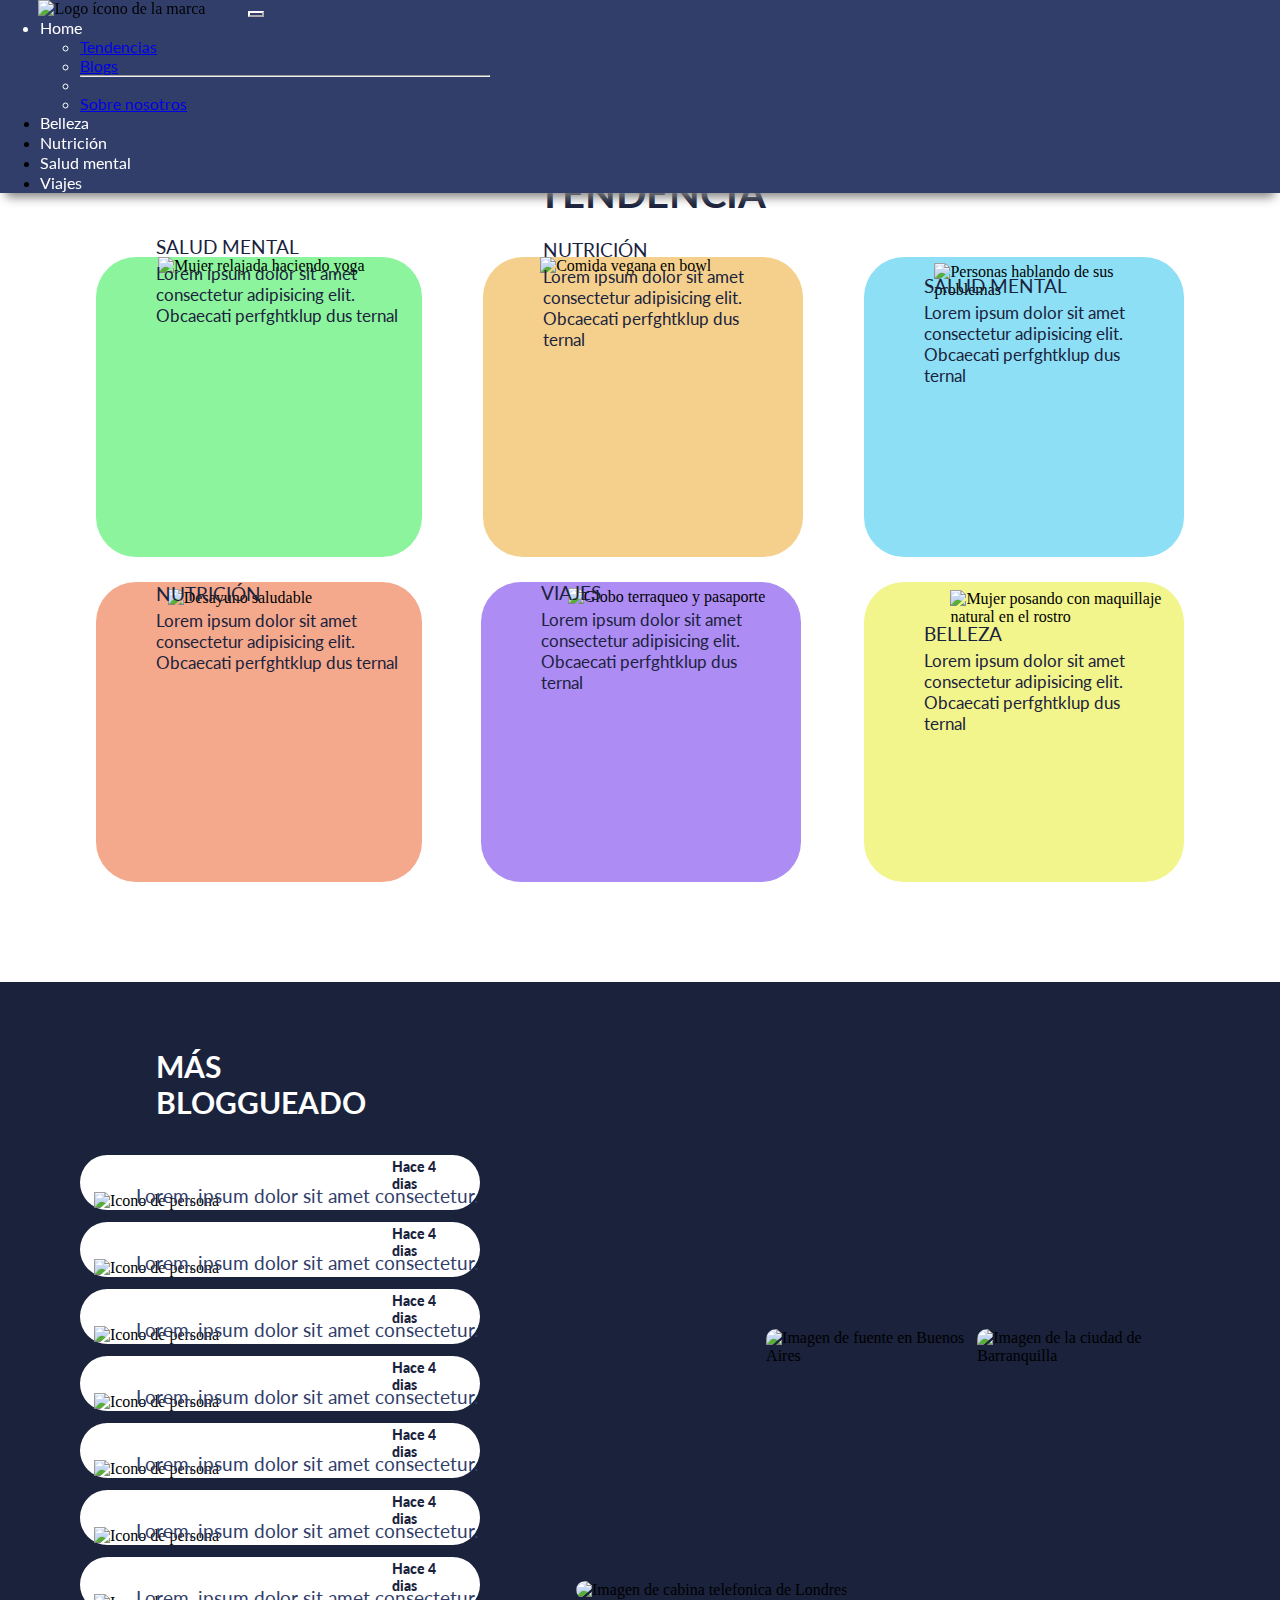
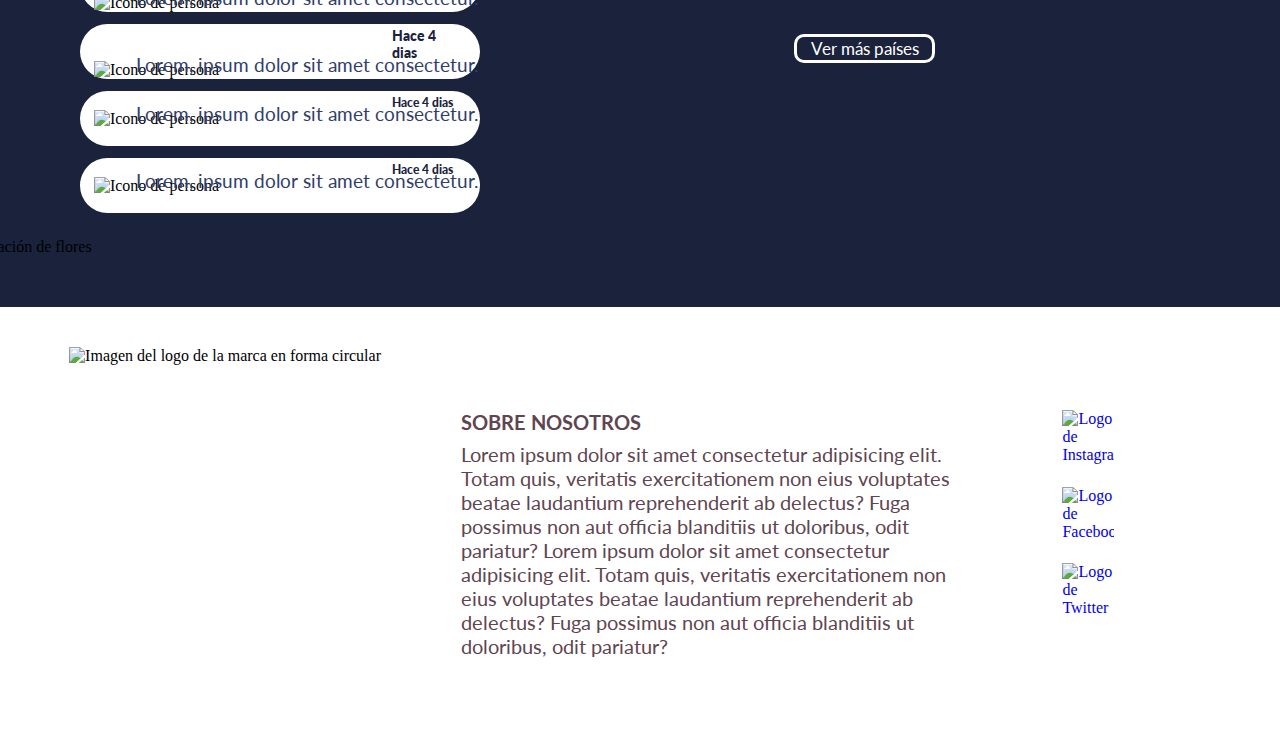
==== index.html @ a05a4ec0 "fondo_index" ====
<!DOCTYPE html>
<html lang="es">
<head>
    <meta charset="UTF-8">
    <meta http-equiv="X-UA-Compatible" content="IE=edge">
    <meta name="viewport" content="width=device-width, initial-scale=1.0">
    <link rel="stylesheet" href="css/style.css">
    <title>Wabi | Home</title>
    <link rel="shortcut icon" href="images/icon_logo.png">
    <link rel="preconnect" href="https://fonts.googleapis.com">
    <link rel="preconnect" href="https://fonts.gstatic.com" crossorigin>
    <link href="https://fonts.googleapis.com/css2?family=Lato&display=swap" rel="stylesheet">
    <link rel="stylesheet" href="https://fonts.googleapis.com/css2?family=Material+Symbols+Outlined:opsz,wght,FILL,GRAD@20..48,100..700,0..1,-50..200" />
    <link rel="stylesheet" href="https://fonts.googleapis.com/css2?family=Material+Symbols+Outlined:opsz,wght,FILL,GRAD@20..48,100..700,0..1,-50..200" />
    <link href="https://cdn.jsdelivr.net/npm/bootstrap@5.3.0-alpha3/dist/css/bootstrap.min.css" rel="stylesheet" integrity="sha384-KK94CHFLLe+nY2dmCWGMq91rCGa5gtU4mk92HdvYe+M/SXH301p5ILy+dN9+nJOZ" crossorigin="anonymous">
</head>
<body>
    <!--Navegador-->
    <header>
        <nav class="navbar navbar-expand-xl navbar-dark color-bg">
            <div class="container-fluid">
                <a class="navbar-logo">
                    <img src="images/logo_icon_fondo_morado.png" alt="Logo ícono de la marca" width="54px" height="50px">
                </a>
                <button class="navbar-toggler" type="button" data-bs-toggle="collapse" data-bs-target="#navbarDark" aria-controls="navbarDark" aria-expanded="false" aria-label="Toggle navigation">
                    <span class="navbar-toggler-icon"></span>
                </button>
                <div class="collapse navbar-collapse show" id="navbarDark">
                    <ul class="navbar-nav">
                        <li class="nav-texto dropdown">
                            <a class="nav-texto dropdown-toggle" href="index.html" id="navbarDropdownMenuLink" role="button" data-bs-toggle="dropdown" aria-expanded="false">Home</a>
                            <ul class="dropdown-menu" aria-labelledby="navbarDropdownMenuLink">
                                <li><a class="dropdown-item" href="#tendencias">Tendencias</a></li>
                                <li><a class="dropdown-item" href="#blogs">Blogs</a></li>
                                <li><hr class="dropdown-divider"></li>
                                <li><a class="dropdown-item" href="#pie_de_pagina_index">Sobre nosotros</a></li>
                            </ul>
                        </li>
                        <li class="nav-item">
                            <a class="nav-texto" href="/pages/belleza.html">Belleza</a>
                        </li>
                        <li class="nav-item">
                            <a class="nav-texto" href="/pages/nutricion.html">Nutrición</a>
                        </li>
                        <li class="nav-item">
                            <a class="nav-texto" href="/pages/salud_mental.html">Salud mental</a>
                        </li>
                        <li class="nav-item">
                            <a class="nav-texto" href="/pages/viajes.html">Viajes</a>
                        </li>
                    </ul>
                </div>
            </div>
        </nav>
    </header>
    <!--Fin navegador-->

    <!--Buscador-->
    <section id="buscador">
        <img src="images/img_index/background_1.png" alt="Fondo de pantalla de mujer haciendo yoga">
        <div class="input-group">
            <input type="text" class="form-control" placeholder="Username" aria-label="Username" aria-describedby="input-group-right">
            <span class="input-group-text" id="input-group-right-example">@</span>
          </div>
    </section>
    <!--Fin buscador-->

    <!--Tendencias-->
    <section id="tendencias">
        <div class="contenedor_1">
            <div class="titulo_1">
                <h2>TENDENCIA</h2>
            </div>
        </div>
        <div class="contenedor_2">
            <div class="contenedor_3">
                <div class="contenedor_3_1">
                    <div class="imagen_3_1"><img src="images/img_index/tendencia1-PhotoRoom.png-PhotoRoom.png" alt="Mujer relajada haciendo yoga"></div>
                    <div class="categoria"><p>SALUD MENTAL</p></div>
                    <div class="descripcion_tendencia"><p>Lorem ipsum dolor sit amet consectetur adipisicing elit. Obcaecati perfghtklup dus ternal</p></div>
                </div> 
                <div class="contenedor_3_2">
                    <div class="imagen_3_2"><img src="images/img_index/tendencia2-PhotoRoom.png-PhotoRoom.png" alt="Comida vegana en bowl"></div>
                    <div class="categoria"><p>NUTRICIÓN</p></div>
                    <div class="descripcion_tendencia"><p>Lorem ipsum dolor sit amet consectetur adipisicing elit. Obcaecati perfghtklup dus ternal</p></div>
                </div>
                <div class="contenedor_3_3">
                    <div class="imagen_3_3"><img src="images/img_index/tendencia3-PhotoRoom.png-PhotoRoom.png" alt="Personas hablando de sus problemas"></div>
                    <div class="categoria"><p>SALUD MENTAL</p></div>
                    <div class="descripcion_tendencia"><p>Lorem ipsum dolor sit amet consectetur adipisicing elit. Obcaecati perfghtklup dus ternal</p></div>
                </div>
            </div>     
            <div class="contenedor_4">
                <div class="contenedor_4_1">
                    <div class="imagen_4_1"><img src="images/img_index/tendencia4-PhotoRoom.png-PhotoRoom.png" alt="Desayuno saludable"></div>
                    <div class="categoria"><p >NUTRICIÓN</p></div>
                    <div class="descripcion_tendencia"><p>Lorem ipsum dolor sit amet consectetur adipisicing elit. Obcaecati perfghtklup dus ternal</p></div>
                </div>
                <div class="contenedor_4_2">
                    <div class="imagen_4_2"><img src="images/img_index/tendencia5-PhotoRoom.png-PhotoRoom.png" alt="Globo terraqueo y pasaporte"></div>
                    <div class="categoria"><p>VIAJES</p></div>
                    <div class="descripcion_tendencia"><p >Lorem ipsum dolor sit amet consectetur adipisicing elit. Obcaecati perfghtklup dus ternal</p></div>
                </div>
                <div class="contenedor_4_3">
                    <div class="imagen_4_3"><img src="images/img_index/tendencia6.png" alt="Mujer posando con maquillaje natural en el rostro"></div>
                    <div class="categoria"><p>BELLEZA</p></div>
                    <div class="descripcion_tendencia"><p >Lorem ipsum dolor sit amet consectetur adipisicing elit. Obcaecati perfghtklup dus ternal</p></div>
                </div>
            </div>
        </div>      
    </section>
    <!--Fin tendencias-->

    <!--Blogs-->
    <section id="blogs">
        <div class="bloggueado">
            <div class="mas_bloggueado">
                <div class="titulo_2">
                    <h3>MÁS BLOGGUEADO</h3>
                </div>
            </div>
            <ul>
                <div class="contenedor_1">
                    <div class="fecha">
                        <p>Hace 4 dias</p>
                    </div>
                    <div class="imagen">
                        <img src="images/img_index/persona_icono.png" alt="Icono de persona">
                    </div>
                    <div class="texto"><p>
                        Lorem, ipsum dolor sit amet consectetur.
                    </p></div>
                </div>
                <div class="contenedor_2">
                    <div class="fecha">
                        <p>Hace 4 dias</p>
                    </div>
                    <div class="imagen">
                        <img src="images/img_index/persona_icono.png" alt="Icono de persona">
                    </div>
                    <div class="texto"><p>
                        Lorem, ipsum dolor sit amet consectetur.
                    </p></div>
                </div>
                <div class="contenedor_3">
                    <div class="fecha">
                        <p>Hace 4 dias</p>
                    </div>
                    <div class="imagen">
                        <img src="images/img_index/persona_icono.png" alt="Icono de persona">
                    </div>
                    <div class="texto"><p>
                        Lorem, ipsum dolor sit amet consectetur.
                    </p></div>
                </div>
                <div class="contenedor_4">
                    <div class="fecha">
                        <p>Hace 4 dias</p>
                    </div>
                    <div class="imagen">
                        <img src="images/img_index/persona_icono.png" alt="Icono de persona">
                    </div>
                    <div class="texto"><p>
                        Lorem, ipsum dolor sit amet consectetur.
                    </p></div>
                </div>
                <div class="contenedor_5">
                    <div class="fecha">
                        <p>Hace 4 dias</p>
                    </div>
                    <div class="imagen">
                        <img src="images/img_index/persona_icono.png" alt="Icono de persona">
                    </div>
                    <div class="texto"><p>
                        Lorem, ipsum dolor sit amet consectetur.
                    </p></div>
                </div>
                <div class="contenedor_6">
                    <div class="fecha">
                        <p>Hace 4 dias</p>
                    </div>
                    <div class="imagen">
                        <img src="images/img_index/persona_icono.png" alt="Icono de persona">
                    </div>
                    <div class="texto"><p>
                        Lorem, ipsum dolor sit amet consectetur.
                    </p></div>
                </div>
                <div class="contenedor_7">
                    <div class="fecha">
                        <p>Hace 4 dias</p>
                    </div>
                    <div class="imagen">
                        <img src="images/img_index/persona_icono.png" alt="Icono de persona">
                    </div>
                    <div class="texto"><p>
                        Lorem, ipsum dolor sit amet consectetur.
                    </p></div>
                </div>
                <div class="contenedor_8">
                    <div class="fecha">
                        <p>Hace 4 dias</p>
                    </div>
                    <div class="imagen">
                        <img src="images/img_index/persona_icono.png" alt="Icono de persona">
                    </div>
                    <div class="texto"><p>
                        Lorem, ipsum dolor sit amet consectetur.
                    </p></div>
                </div>
                <div class="contenedor_9">
                    <div class="fecha">
                        <p>Hace 4 dias</p>
                    </div>
                    <div class="imagen">
                        <img src="images/img_index/persona_icono.png" alt="Icono de persona">
                    </div>
                    <div class="texto"><p>
                        Lorem, ipsum dolor sit amet consectetur.
                    </p></div>
                </div>
                <div class="contenedor_10">
                    <div class="fecha">
                        <p>Hace 4 dias</p>
                    </div>
                    <div class="imagen">
                        <img src="images/img_index/persona_icono.png" alt="Icono de persona">
                    </div>
                    <div class="texto"><p>
                        Lorem, ipsum dolor sit amet consectetur.
                    </p></div>
                </div>
            </ul>
            <div class="decoracion">
                <div class="imagen_1">
                    <img src="images/img_index/decoracion_blogs.png" alt="Decoración de flores">
                </div>
            </div>
        </div>
        <div class="paises">
            <div class="mapa">
                <iframe src="https://www.google.com/maps/embed?pb=!1m18!1m12!1m3!1d31331.95579219528!2d-74.83980058437497!3d11.00147850000001!2m3!1f0!2f0!3f0!3m2!1i1024!2i768!4f13.1!3m3!1m2!1s0x8ef42da08a09d8cf%3A0xad19e07d84fb1d86!2sHot%20Yoga!5e0!3m2!1ses!2sco!4v1679803782065!5m2!1ses!2sco" style="border:0;" allowfullscreen=""loading="lazy" referrerpolicy="no-referrer-when-downgrade"></iframe>
            </div>
            <div class="ciudades">
                <div class="ciudad_1">
                    <img src="images/img_index/ciudad1.jpeg" alt="Imagen de cabina telefonica de Londres">
                </div>
                <div class="ciudad_2">
                    <img src="images/img_index/ciudad2.jpeg" alt="Imagen de fuente en Buenos Aires">
                </div>
                <div class="ciudad_3">
                    <img src="images/img_index/ciudad3.jpeg" alt="Imagen de la ciudad de Barranquilla">
                </div>
            </div>
            <div class="ver_mas">
                    <button>
                        <a href="pages/viajes.html">Ver más países</a>
                    </button>
            </div>
        </div>
    </section>
    <!--Fin blogs-->

    <!--Pie de página-->
    <footer>
        <div id="pie_de_pagina_index">
            <div class="logo_pie">
                <img src="images/icon_logo.png" alt="Imagen del logo de la marca en forma circular">
            </div>
            <div class="sobre_nosotros">
                <div class="titulo_3">
                    <h4>SOBRE NOSOTROS</h4>
                </div>
                <p>
                    Lorem ipsum dolor sit amet consectetur adipisicing elit. Totam quis, veritatis exercitationem non eius voluptates beatae laudantium reprehenderit ab delectus? Fuga possimus non aut officia blanditiis ut doloribus, odit pariatur?
                    Lorem ipsum dolor sit amet consectetur adipisicing elit. Totam quis, veritatis exercitationem non eius voluptates beatae laudantium reprehenderit ab delectus? Fuga possimus non aut officia blanditiis ut doloribus, odit pariatur?
                </p>
            </div>
            <div class="redes_sociales">
                <div class="instagram"><a href="https://www.instagram.com/" target="_blank"><img src="images/instagram.png" alt="Logo de Instagram"></a></div>
                <div class="facebook"><a href="https://www.facebook.com/" target="_blank"><img src="images/facebook.png" alt="Logo de Facebook"></a></div>
                <div class="twitter"><a href="https://twitter.com/?lang=es" target="_blank"><img src="images/twitter.png" alt="Logo de Twitter"></a></div>
            </div>
        </div>
    </footer>
    <!--Fin pie de página-->

    <script src="https://cdn.jsdelivr.net/npm/@popperjs/core@2.11.7/dist/umd/popper.min.js" integrity="sha384-zYPOMqeu1DAVkHiLqWBUTcbYfZ8osu1Nd6Z89ify25QV9guujx43ITvfi12/QExE" crossorigin="anonymous"></script>
    <script src="https://cdn.jsdelivr.net/npm/bootstrap@5.3.0-alpha3/dist/js/bootstrap.min.js" integrity="sha384-Y4oOpwW3duJdCWv5ly8SCFYWqFDsfob/3GkgExXKV4idmbt98QcxXYs9UoXAB7BZ" crossorigin="anonymous"></script>
</body>
</html>
---- css/style.css ----
* {
    margin-left: 0;
    margin-top: 0;
    margin-right: 0;
    margin-bottom: 0;
}
/* Navegador */
header{
    position: fixed;
    z-index: 100;
    width: 100%;
}
.color-bg {
    background-color: #313E6A;
    box-shadow: 0px 10px 10px -6px grey;
}
.navbar-dark .navbar-toggler{
    background-color: transparent;
    border-color: #ffffff;
}
.navbar-toggler{
    border-color:rgb(255, 255, 255);
}
.navbar-logo{
    margin-right: 3%;
    margin-left: 3%;
}
.navbar-nav{
    width: 450px;
    justify-content: space-around;
}
.nav-texto{
    font-family: 'Lato', sans-serif;
    color: #ffffff;
    text-decoration: none;
}
/* Fin navegador */

/* Buscador_index*/
#buscador img {
    margin-top: 40px;
    background-attachment: fixed;
    width: 100%;
    height: 100%;
}
/*
#buscador .barra_busqueda {
    position : absolute;
    left: 47.5%;
    top: 75%;
}
input{
    outline: none;
    box-sizing: border-box;
    height: 50px;
    width: 600px;
    padding: 0 20px;
    font-family: 'Lato', sans-serif;
    color: #313E6A;
    border-radius: 50px;
    font-size: 20px;
    border: 3px solid #ffffff;
}
::placeholder{
    color:#313E6A;
}
.material-symbols-outlined {
    transform: translate(-190%, 15%);
    color: #313E6A;
    font-variation-settings:
    'FILL' 0,
    'wght' 400,
    'GRAD' 0,
    'opsz' 48,
}
*/

/* Fin buscador */

/* Tendencias */
#tendencias .contenedor_1 {
    background-size: 100%;
    margin-top: 90px;
}
#tendencias .contenedor_1 .titulo_1 {
    margin-left: 42%;
}
#tendencias .contenedor_1 .titulo_1 h2 {
    font-family: 'Lato', sans-serif;
    font-size: 40px;
    color:#1a223c;
}
#tendencias .contenedor_2 {
    width: 85%;
    margin-left: 7.5%;
    margin-top: 40px;
}
#tendencias .contenedor_2 .contenedor_3 {
    width: 100%;
    height: 300px;
    margin-left: 0;
    margin-top: 0;
}
#tendencias .contenedor_2 .contenedor_3 .contenedor_3_1 {
    width: 30%;
    height: 300px;
    margin-left: 0;
    margin-top: 0;
    border-radius: 40px;
    display: inline-block;
    background-color: #8CF49D;
}
#tendencias .contenedor_2 .contenedor_3 .contenedor_3_1 .imagen_3_1 img {
    width: 60%;
    height: 70%;
    margin-top: 0;
    margin-left: 19%;
}
#tendencias .contenedor_2 .contenedor_3 .contenedor_3_1 .categoria p {
    color: #1a223c;
    font-family: 'Lato', sans-serif;
    font-size: 19px;
    margin-top: -40px;
    margin-left: 60px;
}
#tendencias .contenedor_2 .contenedor_3 .contenedor_3_1 .descripcion_tendencia p{
    color: #1a223c;
    width: 75%;
    font-family: 'Lato', sans-serif;
    font-size: 17px;
    margin-top: 5px;
    margin-left: 60px;
}
#tendencias .contenedor_2 .contenedor_3 .contenedor_3_2 {
    width: 25%;
    height: 300px;
    margin-left: 4.7%;
    position: absolute;
    margin-top: 0;
    border-radius: 40px;
    display: inline-block;
    background-color: #F4D08C;
}
#tendencias .contenedor_2 .contenedor_3 .contenedor_3_2 .imagen_3_2 img {
    width: 60%;
    margin-top: 0%;
    margin-left: 18%;
}
#tendencias .contenedor_2 .contenedor_3 .contenedor_3_2 .categoria p {
    color: #1a223c;
    font-family: 'Lato', sans-serif;
    font-size: 19px;
    margin-top: -37px;
    margin-left: 60px;
}
#tendencias .contenedor_2 .contenedor_3 .contenedor_3_2 .descripcion_tendencia p{
    color: #1a223c;
    width: 75%;
    font-family: 'Lato', sans-serif;
    font-size: 17px;
    margin-top: 5px;
    margin-left: 60px;
}
#tendencias .contenedor_2 .contenedor_3 .contenedor_3_3 {
    width: 25%;
    height: 300px;
    margin-left: 34.5%;
    margin-top: 0;
    position: absolute;
    border-radius: 40px;
    display: inline-block;
    background-color: #8CDFF4;
}
#tendencias .contenedor_2 .contenedor_3 .contenedor_3_3 .imagen_3_3 img {
    width: 55%;
    margin-top: 2%;
    margin-left: 22%;
}
#tendencias .contenedor_2 .contenedor_3 .contenedor_3_3 .categoria p {
    color: #1a223c;
    font-family: 'Lato', sans-serif;
    font-size: 19px;
    margin-top: -25px;
    margin-left: 60px;
}
#tendencias .contenedor_2 .contenedor_3 .contenedor_3_3 .descripcion_tendencia p{
    color: #1a223c;
    width: 75%;
    font-family: 'Lato', sans-serif;
    font-size: 17px;
    margin-top: 5px;
    margin-left: 60px;
}
#tendencias .contenedor_2 .contenedor_4 {
    width: 100%;
    height: 300px;
    margin-left: 0;
    margin-top: 25px;
}
#tendencias .contenedor_2 .contenedor_4 .contenedor_4_1 {
    width: 30%;
    height: 300px;
    margin-left: 0;
    margin-top: 0;
    border-radius: 40px;
    display: inline-block;
    background-color: #F4A88C;
}
#tendencias .contenedor_2 .contenedor_4 .contenedor_4_1 .imagen_4_1 img {
    width: 55%;
    margin-top: 2%;
    margin-left: 22%;
}
#tendencias .contenedor_2 .contenedor_4 .contenedor_4_1 .categoria p {
    color: #1a223c;
    font-family: 'Lato', sans-serif;
    font-size: 19px;
    margin-top: -25px;
    margin-left: 60px;
}
#tendencias .contenedor_2 .contenedor_4 .contenedor_4_1 .descripcion_tendencia p{
    color: #1a223c;
    width: 75%;
    font-family: 'Lato', sans-serif;
    font-size: 17px;
    margin-top: 5px;
    margin-left: 60px;
}
#tendencias .contenedor_2 .contenedor_4 .contenedor_4_2 {
    width: 25%;
    height: 300px;
    margin-left: 4.6%;
    margin-top: 0;
    position: absolute;
    border-radius: 40px;
    display: inline-block;
    background-color: #AD8CF4;
}
#tendencias .contenedor_2 .contenedor_4 .contenedor_4_2 .imagen_4_2 img {
    width: 57%;
    margin-top: 2%;
    margin-left: 27%;
}
#tendencias .contenedor_2 .contenedor_4 .contenedor_4_2 .categoria p {
    color: #1a223c;
    font-family: 'Lato', sans-serif;
    font-size: 19px;
    margin-top: -25px;
    margin-left: 60px;
}
#tendencias .contenedor_2 .contenedor_4 .contenedor_4_2 .descripcion_tendencia p{
    color: #1a223c;
    width: 75%;
    font-family: 'Lato', sans-serif;
    font-size: 17px;
    margin-top: 5px;
    margin-left: 60px;
}
#tendencias .contenedor_2 .contenedor_4 .contenedor_4_3 {
    width: 25%;
    height: 300px;
    margin-left: 34.5%;
    margin-top: 0;
    position: absolute;
    border-radius: 40px;
    display: inline-block;
    background-color: #F2F48C;
}
#tendencias .contenedor_2 .contenedor_4 .contenedor_4_3 .imagen_4_3 img {
    width: 50%;
    margin-top: 2.5%;
    margin-left: 27%;
}
#tendencias .contenedor_2 .contenedor_4 .contenedor_4_3 .categoria p {
    color: #1a223c;
    font-family: 'Lato', sans-serif;
    font-size: 19px;
    margin-top: -4px;
    margin-left: 60px;
}
#tendencias .contenedor_2 .contenedor_4 .contenedor_4_3 .descripcion_tendencia p{
    color: #1a223c;
    width: 75%;
    font-family: 'Lato', sans-serif;
    font-size: 17px;
    margin-top: 5px;
    margin-left: 60px;
}
/* Fin tendencias */

/* Blogs */
#blogs {
    background-size: 100%;
    margin-top: 100px;
    background-color: #1a223c;
}
#blogs .bloggueado {
    background-color: #1a223c;
    width: 45%;
    display: inline-block;
    padding-top: 4%;
    padding-bottom: 4%;
}
#blogs .bloggueado .mas_bloggueado .titulo_2 h3{
    width: 43%;
    font-family: 'Lato', sans-serif;
    font-size: 30px;
    margin-left: 27%;
    margin-top: 15px;
    color: #ffffff;
}
#blogs .bloggueado ul{
    width: 65%;
    margin-left: 13%;
    margin-top: 35px;
}
#blogs .bloggueado ul .contenedor_1{
    background-color: #ffffff;
    width: 107%;
    height: 55px;
    margin-left: -35px;
    border-radius: 40px;
}
#blogs .bloggueado ul .contenedor_1 .fecha p {
    font-family: 'Lato', sans-serif;
    font-size: 14px;
    font-weight: 900;
    width: 17%;
    margin-left: 78%;
    padding-top: 3px;
    color: #1a223c
}
#blogs .bloggueado ul .contenedor_1 .imagen img {
    width: 9%;
    margin-top: -15px;
    margin-left: 14px;
}
#blogs .bloggueado ul .contenedor_1 .texto {
    font-family: 'Lato', sans-serif;
    font-size: 19px;
    padding-left: 14%;
    margin-top: -6.5%;
    color: #313E6A
}
#blogs .bloggueado ul .contenedor_2{
    background-color: #ffffff;
    width: 107%;
    height: 55px;
    margin-left: -35px;
    margin-top: 12px;
    border-radius: 40px;
}
#blogs .bloggueado ul .contenedor_2 .fecha p {
    font-family: 'Lato', sans-serif;
    font-size: 14px;
    font-weight: 900;
    width: 17%;
    margin-left: 78%;
    padding-top: 3px;
    color: #1a223c
}
#blogs .bloggueado ul .contenedor_2 .imagen img {
    width: 9%;
    margin-top: -15px;
    margin-left: 14px;
}
#blogs .bloggueado ul .contenedor_2 .texto {
    font-family: 'Lato', sans-serif;
    font-size: 19px;
    padding-left: 14%;
    margin-top: -6.5%;
    color: #313E6A
}

#blogs .bloggueado ul .contenedor_3{
    background-color: #ffffff;
    width: 107%;
    height: 55px;
    margin-left: -35px;
    margin-top: 12px;
    border-radius: 40px;
}
#blogs .bloggueado ul .contenedor_3 .fecha p {
    font-family: 'Lato', sans-serif;
    font-size: 14px;
    font-weight: 900;
    width: 17%;
    margin-left: 78%;
    padding-top: 3px;
    color: #1a223c
}
#blogs .bloggueado ul .contenedor_3 .imagen img {
    width: 9%;
    margin-top: -15px;
    margin-left: 14px;
}
#blogs .bloggueado ul .contenedor_3 .texto {
    font-family: 'Lato', sans-serif;
    font-size: 19px;
    padding-left: 14%;
    margin-top: -6.5%;
    color: #313E6A
}

#blogs .bloggueado ul .contenedor_4{
    background-color: #ffffff;
    width: 107%;
    height: 55px;
    margin-left: -35px;
    margin-top: 12px;
    border-radius: 40px;
}
#blogs .bloggueado ul .contenedor_4 .fecha p {
    font-family: 'Lato', sans-serif;
    font-size: 14px;
    font-weight: 900;
    width: 17%;
    margin-left: 78%;
    padding-top: 3px;
    color: #1a223c
}
#blogs .bloggueado ul .contenedor_4 .imagen img {
    width: 9%;
    margin-top: -15px;
    margin-left: 14px;
}
#blogs .bloggueado ul .contenedor_4 .texto {
    font-family: 'Lato', sans-serif;
    font-size: 19px;
    padding-left: 14%;
    margin-top: -6.5%;
    color: #313E6A
}

#blogs .bloggueado ul .contenedor_5{
    background-color: #ffffff;
    width: 107%;
    height: 55px;
    margin-left: -35px;
    margin-top: 12px;
    border-radius: 40px;
}
#blogs .bloggueado ul .contenedor_5 .fecha p {
    font-family: 'Lato', sans-serif;
    font-size: 14px;
    font-weight: 900;
    width: 17%;
    margin-left: 78%;
    padding-top: 3px;
    color: #1a223c
}
#blogs .bloggueado ul .contenedor_5 .imagen img {
    width: 9%;
    margin-top: -15px;
    margin-left: 14px;
}
#blogs .bloggueado ul .contenedor_5 .texto {
    font-family: 'Lato', sans-serif;
    font-size: 19px;
    padding-left: 14%;
    margin-top: -6.5%;
    color: #313E6A
}

#blogs .bloggueado ul .contenedor_6{
    background-color: #ffffff;
    width: 107%;
    height: 55px;
    margin-left: -35px;
    margin-top: 12px;
    border-radius: 40px;
}
#blogs .bloggueado ul .contenedor_6 .fecha p {
    font-family: 'Lato', sans-serif;
    font-size: 14px;
    font-weight: 900;
    width: 17%;
    margin-left: 78%;
    padding-top: 3px;
    color: #1a223c
}
#blogs .bloggueado ul .contenedor_6 .imagen img {
    width: 9%;
    margin-top: -15px;
    margin-left: 14px;
}
#blogs .bloggueado ul .contenedor_6 .texto {
    font-family: 'Lato', sans-serif;
    font-size: 19px;
    padding-left: 14%;
    margin-top: -6.5%;
    color: #313E6A
}

#blogs .bloggueado ul .contenedor_7{
    background-color: #ffffff;
    width: 107%;
    height: 55px;
    margin-left: -35px;
    margin-top: 12px;
    border-radius: 40px;
}
#blogs .bloggueado ul .contenedor_7 .fecha p {
    font-family: 'Lato', sans-serif;
    font-size: 14px;
    font-weight: 900;
    width: 17%;
    margin-left: 78%;
    padding-top: 3px;
    color: #1a223c
}
#blogs .bloggueado ul .contenedor_7 .imagen img {
    width: 9%;
    margin-top: -15px;
    margin-left: 14px;
}
#blogs .bloggueado ul .contenedor_7 .texto {
    font-family: 'Lato', sans-serif;
    font-size: 19px;
    padding-left: 14%;
    margin-top: -6.5%;
    color: #313E6A
}

#blogs .bloggueado ul .contenedor_8{
    background-color: #ffffff;
    width: 107%;
    height: 55px;
    margin-left: -35px;
    margin-top: 12px;
    border-radius: 40px;
}
#blogs .bloggueado ul .contenedor_8 .fecha p {
    font-family: 'Lato', sans-serif;
    font-size: 14px;
    font-weight: 900;
    width: 17%;
    margin-left: 78%;
    padding-top: 3px;
    color: #1a223c
}
#blogs .bloggueado ul .contenedor_8 .imagen img {
    width: 9%;
    margin-top: -15px;
    margin-left: 14px;
}
#blogs .bloggueado ul .contenedor_8 .texto {
    font-family: 'Lato', sans-serif;
    font-size: 19px;
    padding-left: 14%;
    margin-top: -6.5%;
    color: #313E6A
}

#blogs .bloggueado ul .contenedor_9{
    background-color: #ffffff;
    width: 107%;
    height: 55px;
    margin-left: -35px;
    margin-top: 12px;
    border-radius: 40px;
}
#blogs .bloggueado ul .contenedor_9 .fecha p {
    font-family: 'Lato', sans-serif;
    font-size: 12px;
    font-weight: 900;
    width: 17%;
    margin-left: 78%;
    padding-top: 4px;
    color: #1a223c
}
#blogs .bloggueado ul .contenedor_9 .imagen img {
    width: 9%;
    margin-top: -15px;
    margin-left: 14px;
}
#blogs .bloggueado ul .contenedor_9 .texto {
    font-family: 'Lato', sans-serif;
    font-size: 19px;
    padding-left: 14%;
    margin-top: -6.5%;
    color: #313E6A
}

#blogs .bloggueado ul .contenedor_10{
    background-color: #ffffff;
    width: 107%;
    height: 55px;
    margin-left: -35px;
    margin-top: 12px;
    border-radius: 40px;
}
#blogs .bloggueado ul .contenedor_10 .fecha p {
    font-family: 'Lato', sans-serif;
    font-size: 12px;
    font-weight: 900;
    width: 17%;
    margin-left: 78%;
    padding-top: 4px;
    color: #1a223c
}
#blogs .bloggueado ul .contenedor_10 .imagen img {
    width: 9%;
    margin-top: -15px;
    margin-left: 14px;
}
#blogs .bloggueado ul .contenedor_10 .texto {
    font-family: 'Lato', sans-serif;
    font-size: 19px;
    padding-left: 14%;
    margin-top: -6.5%;
    color: #313E6A
}
#blogs .bloggueado .decoracion .imagen_1 img {
    width: 120%;
    margin-left: -10%;
    padding-top: 25px;
}
#blogs .paises {
    width: 55%;
    padding-top: 10px;
    position: absolute;
    display: inline-block;
}
#blogs .paises .mapa iframe {
    width: 87%;
    height: 550px;
    margin: 0;
    margin-top: 25px;
    border-radius: 10px;
}
#blogs .paises .ciudades {
    width: 87%;
    margin-top: 10px;
    display: inline-block;
}
#blogs .paises .ciudades .ciudad_1 img{
    width: 30%;
    height: 300px;
    border-radius: 10px;
}
#blogs .paises .ciudades .ciudad_2 img{
    width: 29%;
    height: 300px;
    margin-top: -38.4%;
    margin-left: 27%;
    position: absolute;
    border-radius: 10px;
}
#blogs .paises .ciudades .ciudad_3 img{
    width: 30%;
    height: 300px;
    margin-top: -38.4%;
    margin-left: 57%;
    position: absolute;
    border-radius: 10px;
}
#blogs .paises .ver_mas button{
    width: 20%;
    margin-left: 31%;
    margin-top: 35px;
    border-color: rgb(255, 255, 255);
    border-width: 3px;
    border-style: solid;
    border-radius: 10px;
    background-color: transparent;
}
#blogs .paises .ver_mas button:hover {
    background-color: #D2B0A3;
    border-radius: 10px;
    text-decoration: underline;
}
#blogs .paises .ver_mas button a:hover {
    color: #1a223c;
}
#blogs .paises .ver_mas button a {
    font-family: 'Lato', sans-serif;
    font-size: 17px;
    text-decoration: none;
    color: #ffffff;
}
/* Fin blogs */

/* Pie de página */
#pie_de_pagina_index {
    background-color: #ffffff;
    width: 100%;
}
#pie_de_pagina_index .logo_pie img {
    width: 25%;
    margin-left: 5.4%;
    margin-top: 40px;
    position: absolute;
}
#pie_de_pagina_index .sobre_nosotros .titulo_3 h4{
    font-family: 'Lato', sans-serif;
    font-size: 20px;
    color: #604551;
    margin-top: 8%;
    padding-left: 36%;
    position: absolute;
    background-color: transparent;
}
#pie_de_pagina_index .sobre_nosotros p {
    font-family: 'Lato', sans-serif;
    font-size: 20px;
    color: #604551;
    width: 40%;
    margin-top: 10.5%;
    padding-left: 36%;
    padding-bottom: 90px;
    position: absolute;
    background-color: transparent;
}
#pie_de_pagina_index .redes_sociales a img{
    width: 4%;
    position: absolute;
}
#pie_de_pagina_index .redes_sociales .instagram a img {
    margin-left: 83%;
    margin-top: 8%;
}
#pie_de_pagina_index .redes_sociales .facebook a img {
    margin-left: 83%;
    margin-top: 14%;
}
#pie_de_pagina_index .redes_sociales .twitter a img {
    margin-left: 83%;
    margin-top: 20%;
}
/* Fin pie de página */
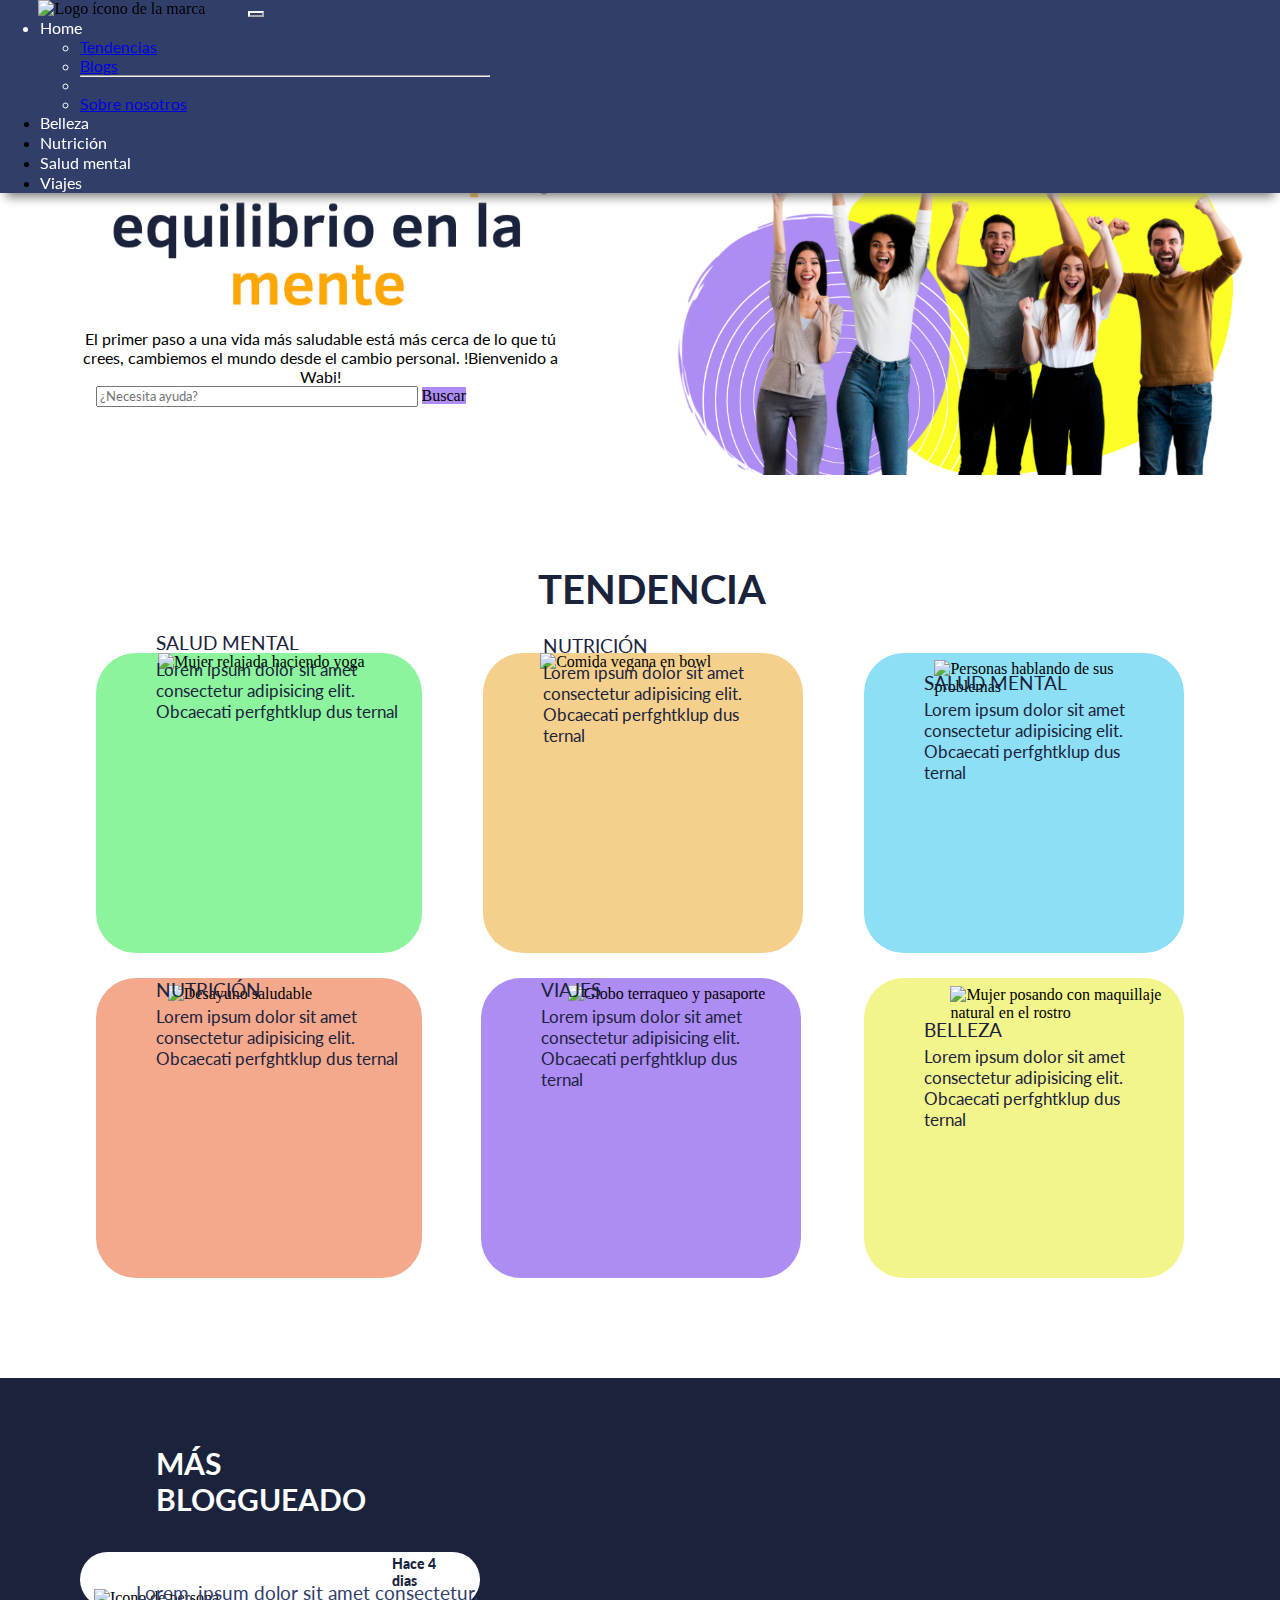
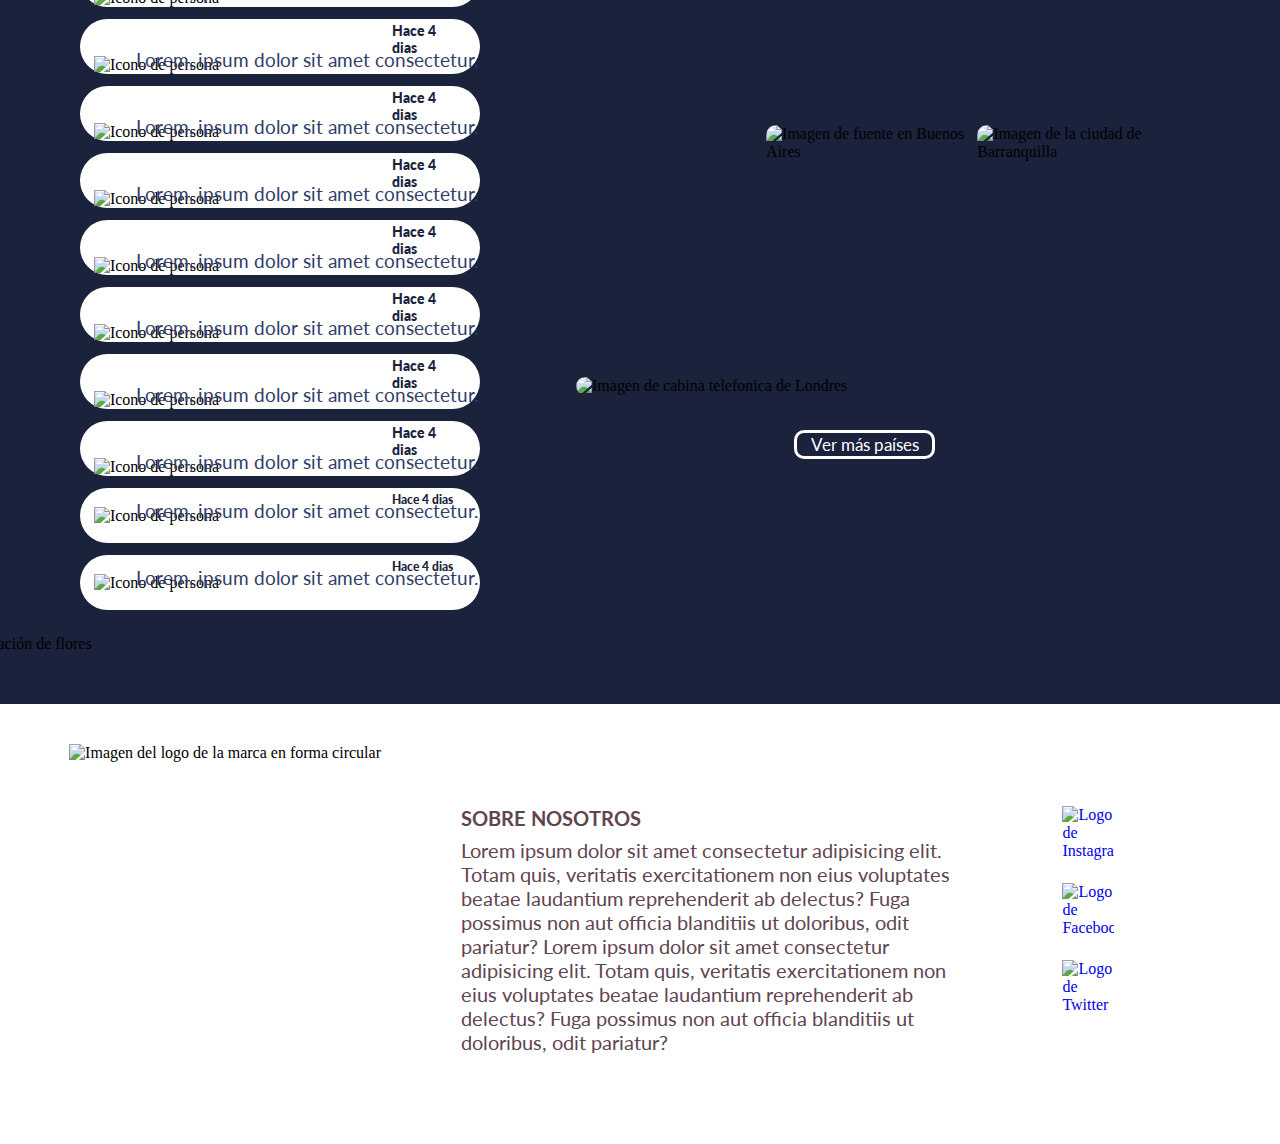
==== commit 84da516f: "actualizacion de buscador-index" ====
--- a/index.html
+++ b/index.html
@@ -55,13 +55,25 @@
     </header>
     <!--Fin navegador-->
 
-    <!--Buscador-->
+    <!--Buscador-index-->
     <section id="buscador">
-        <img src="images/img_index/background_1.png" alt="Fondo de pantalla de mujer haciendo yoga">
-        <div class="input-group">
-            <input type="text" class="form-control" placeholder="Username" aria-label="Username" aria-describedby="input-group-right">
-            <span class="input-group-text" id="input-group-right-example">@</span>
-          </div>
+        <div class="universal_1">
+            <div class="contenedor_1">
+                <div class="titulo_1">
+                    <img src="images/img_index/texto-background-1.png" alt="Frase distintiva de la marca"> 
+                </div>
+                <div class="descripcion_1">
+                    <p>El primer paso a una vida más saludable está más cerca de lo que tú crees, cambiemos el mundo desde el cambio personal. !Bienvenido a Wabi!</p>
+                </div>
+                <div class="universal_2">
+                    <div class="input-group">
+                        <input type="text" class="form-control" placeholder="¿Necesita ayuda?" aria-label="Username" aria-describedby="input-group-right">
+                        <span class="input-group-text" id="input-group-right-example">Buscar</span>
+                    </div>
+                </div>
+            </div>
+            <div class="contenedor_2"><img src="images/img_index/background-index.png" alt="Chicos celebrando la vida"></div>
+        </div>
     </section>
     <!--Fin buscador-->
 
--- a/css/style.css
+++ b/css/style.css
@@ -10,6 +10,7 @@
     position: fixed;
     z-index: 100;
     width: 100%;
+    margin-top: 0;
 }
 .color-bg {
     background-color: #313E6A;
@@ -37,13 +38,108 @@
 }
 /* Fin navegador */
 
-/* Buscador_index*/
-#buscador img {
-    margin-top: 40px;
-    background-attachment: fixed;
+/* Buscador_index */
+
+/* Computadores */
+#buscador .universal_1 {
+    display: flex;
+}
+#buscador .universal_1 .contenedor_1{
+    width: 50%;
+    display: block;
+}
+#buscador .universal_1 .contenedor_1 .titulo_1{
     width: 100%;
-    height: 100%;
-}
+    display: flex;
+    justify-content: center;
+}
+#buscador .universal_1 .contenedor_1 .titulo_1 img{
+    width: 75%;
+    margin-top: 130px;
+}
+#buscador .universal_1 .contenedor_1 .descripcion_1 {
+    width: 100%;
+    display: flex;
+    justify-content: center;
+}
+#buscador .universal_1 .contenedor_1 .descripcion_1 p{
+    width: 80%;
+    text-align: center;
+    font-family: 'Lato', sans-serif;
+    font-size: 100%;
+}
+#buscador .universal_1 .contenedor_1 .universal_2{
+    display: flex;
+    justify-content: center;
+}
+#buscador .universal_1 .contenedor_1 .universal_2 .input-group{
+    width: 70%;
+}
+#buscador .universal_1 .contenedor_1 .universal_2 .input-group input{
+    width: 70%;
+}
+::placeholder{
+    font-family: 'Lato', sans-serif;
+    font-size: 100%;
+}
+#buscador .universal_1 .contenedor_1 .universal_2 .input-group span{
+    background-color: #AD8CF4;
+}
+#buscador .universal_1 .contenedor_1 .universal_2 .input-group span .input-group-right-example{
+    font-family: 'Lato', sans-serif;
+    font-size: 100%;
+}
+#buscador .universal_1 .contenedor_2{
+    width: 50%;
+    display: flex;
+    justify-content: center;
+}
+#buscador .universal_1 .contenedor_2 img{
+    margin-top: 90px;
+    width: 90%;
+}
+
+/* Tablets */
+@media (min-width:600px) and (max-width:1024px) {
+    #buscador .universal_1 .contenedor_1{
+        width: 40%;
+    }
+    #buscador .universal_1 .contenedor_2{
+        width: 60%;
+    }
+    #buscador .universal_1 .contenedor_1 .descripcion_1 p{
+        width: 80%;
+        text-align: center;
+        font-family: 'Lato', sans-serif;
+        font-size: 80%;
+    }
+    ::placeholder{
+        font-size: 80%;
+    }
+    #buscador .universal_1 .contenedor_1 .universal_2 .input-group span .input-group-text{
+        font-size: 50%;
+    }
+}
+
+/* Celulares */
+@media (min-width:100px) and (max-width:600px) {
+    #buscador .universal_1{
+        display: block;
+        align-items: center;
+        width: 100%;
+    }
+    #buscador .universal_1 .contenedor_1{
+        width: 100%;
+    }
+    #buscador .universal_1 .contenedor_2{
+        width: 100%;
+    }
+    #buscador .universal_1 .contenedor_2 img{
+        margin-top: 20px;
+    }
+}
+
+
 /*
 #buscador .barra_busqueda {
     position : absolute;
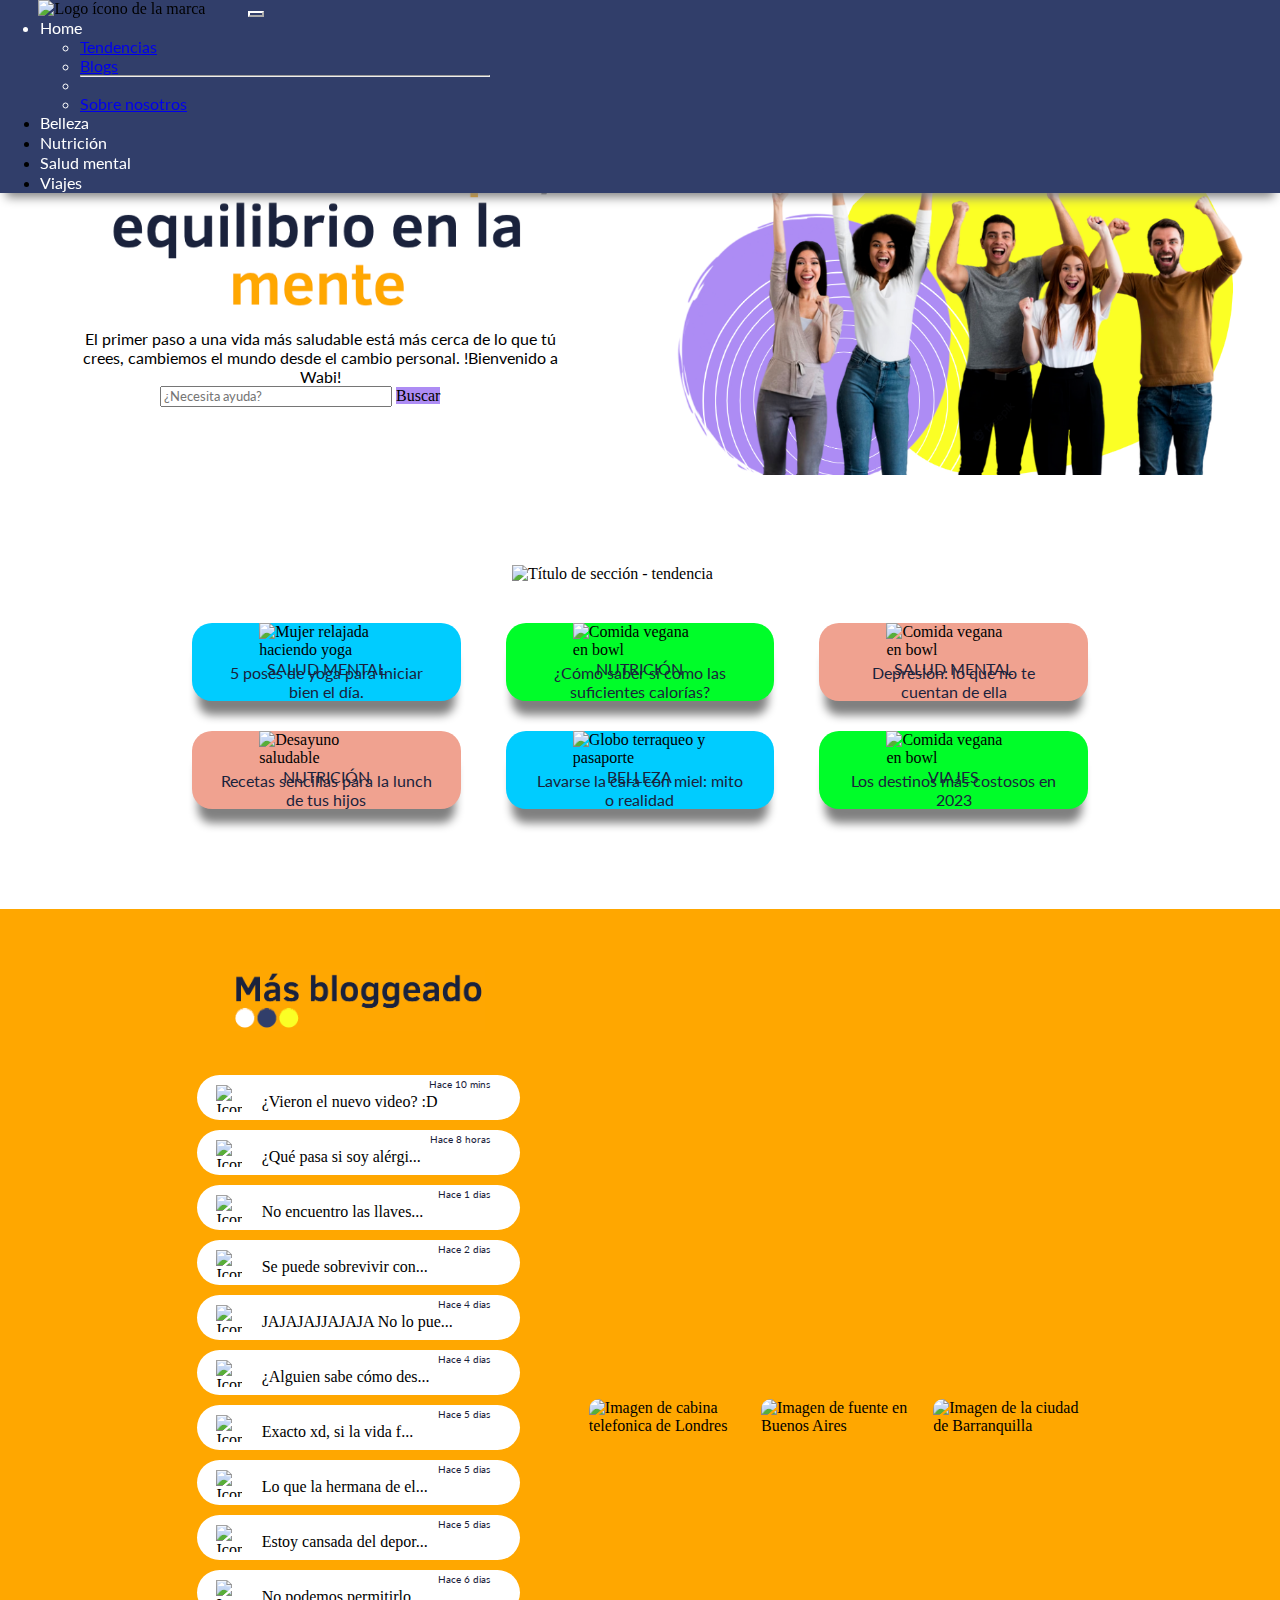
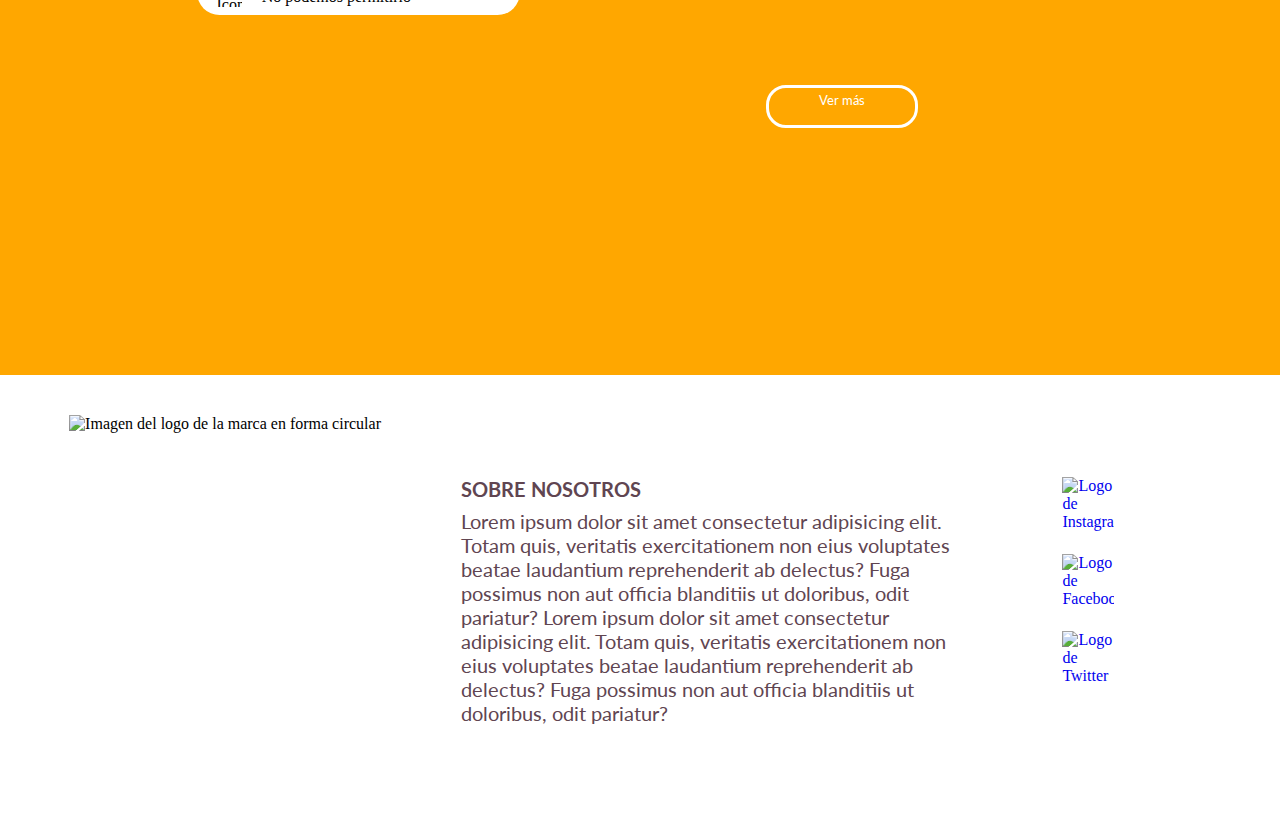
==== commit 9dd21b4d: "actualizacion-blogs" ====
--- a/index.html
+++ b/index.html
@@ -55,7 +55,7 @@
     </header>
     <!--Fin navegador-->
 
-    <!--Buscador-index-->
+    <!--Buscador-->
     <section id="buscador">
         <div class="universal_1">
             <div class="contenedor_1">
@@ -81,42 +81,46 @@
     <section id="tendencias">
         <div class="contenedor_1">
             <div class="titulo_1">
-                <h2>TENDENCIA</h2>
+                <img src="images/img_index/Tendencias-titulo.png" alt="Título de sección - tendencia">
             </div>
         </div>
         <div class="contenedor_2">
             <div class="contenedor_3">
-                <div class="contenedor_3_1">
-                    <div class="imagen_3_1"><img src="images/img_index/tendencia1-PhotoRoom.png-PhotoRoom.png" alt="Mujer relajada haciendo yoga"></div>
-                    <div class="categoria"><p>SALUD MENTAL</p></div>
-                    <div class="descripcion_tendencia"><p>Lorem ipsum dolor sit amet consectetur adipisicing elit. Obcaecati perfghtklup dus ternal</p></div>
-                </div> 
-                <div class="contenedor_3_2">
-                    <div class="imagen_3_2"><img src="images/img_index/tendencia2-PhotoRoom.png-PhotoRoom.png" alt="Comida vegana en bowl"></div>
-                    <div class="categoria"><p>NUTRICIÓN</p></div>
-                    <div class="descripcion_tendencia"><p>Lorem ipsum dolor sit amet consectetur adipisicing elit. Obcaecati perfghtklup dus ternal</p></div>
-                </div>
-                <div class="contenedor_3_3">
-                    <div class="imagen_3_3"><img src="images/img_index/tendencia3-PhotoRoom.png-PhotoRoom.png" alt="Personas hablando de sus problemas"></div>
-                    <div class="categoria"><p>SALUD MENTAL</p></div>
-                    <div class="descripcion_tendencia"><p>Lorem ipsum dolor sit amet consectetur adipisicing elit. Obcaecati perfghtklup dus ternal</p></div>
+                <div class="contenedor_3_0">
+                    <div class="contenedor_3_1">
+                        <div class="imagen"><img src="images/img_index/tendencia1-PhotoRoom.png-PhotoRoom.png" alt="Mujer relajada haciendo yoga"></div>
+                        <div class="categoria"><p>SALUD MENTAL</p></div>
+                        <div class="descripcion_tendencia"><p>5 poses de yoga para iniciar bien el día.</p></div>
+                    </div> 
+                    <div class="contenedor_3_2">
+                        <div class="imagen"><img src="images/img_index/tendencia2-PhotoRoom.png-PhotoRoom.png" alt="Comida vegana en bowl"></div>
+                        <div class="categoria"><p>NUTRICIÓN</p></div>
+                        <div class="descripcion_tendencia"><p>¿Cómo saber si como las suficientes calorías?</p></div>
+                    </div>
+                    <div class="contenedor_3_3">
+                        <div class="imagen"><img src="images/img_index/tendencia3-PhotoRoom.png-PhotoRoom.png" alt="Comida vegana en bowl"></div>
+                        <div class="categoria"><p>SALUD MENTAL</p></div>
+                        <div class="descripcion_tendencia"><p>Depresión: lo que no te cuentan de ella</p></div>
+                    </div>
                 </div>
             </div>     
             <div class="contenedor_4">
-                <div class="contenedor_4_1">
-                    <div class="imagen_4_1"><img src="images/img_index/tendencia4-PhotoRoom.png-PhotoRoom.png" alt="Desayuno saludable"></div>
-                    <div class="categoria"><p >NUTRICIÓN</p></div>
-                    <div class="descripcion_tendencia"><p>Lorem ipsum dolor sit amet consectetur adipisicing elit. Obcaecati perfghtklup dus ternal</p></div>
-                </div>
-                <div class="contenedor_4_2">
-                    <div class="imagen_4_2"><img src="images/img_index/tendencia5-PhotoRoom.png-PhotoRoom.png" alt="Globo terraqueo y pasaporte"></div>
-                    <div class="categoria"><p>VIAJES</p></div>
-                    <div class="descripcion_tendencia"><p >Lorem ipsum dolor sit amet consectetur adipisicing elit. Obcaecati perfghtklup dus ternal</p></div>
-                </div>
-                <div class="contenedor_4_3">
-                    <div class="imagen_4_3"><img src="images/img_index/tendencia6.png" alt="Mujer posando con maquillaje natural en el rostro"></div>
-                    <div class="categoria"><p>BELLEZA</p></div>
-                    <div class="descripcion_tendencia"><p >Lorem ipsum dolor sit amet consectetur adipisicing elit. Obcaecati perfghtklup dus ternal</p></div>
+                    <div class="contenedor_4_0">
+                    <div class="contenedor_4_1">
+                        <div class="imagen"><img src="images/img_index/tendencia4-PhotoRoom.png-PhotoRoom.png" alt="Desayuno saludable"></div>
+                        <div class="categoria"><p >NUTRICIÓN</p></div>
+                        <div class="descripcion_tendencia"><p>Recetas sencillas para la lunch de tus hijos</p></div>
+                    </div>
+                    <div class="contenedor_4_2">
+                        <div class="imagen"><img src="images/img_index/tendencia6.png" alt="Globo terraqueo y pasaporte"></div>
+                        <div class="categoria"><p>BELLEZA</p></div>
+                        <div class="descripcion_tendencia"><p >Lavarse la cara con miel: mito o realidad</p></div>
+                    </div>
+                    <div class="contenedor_4_3">
+                        <div class="imagen"><img src="images/img_index/tendencia5-PhotoRoom.png-PhotoRoom.png" alt="Comida vegana en bowl"></div>
+                        <div class="categoria"><p>VIAJES</p></div>
+                        <div class="descripcion_tendencia"><p>Los destinos más costosos en 2023</p></div>
+                    </div>
                 </div>
             </div>
         </div>      
@@ -125,149 +129,168 @@
 
     <!--Blogs-->
     <section id="blogs">
-        <div class="bloggueado">
-            <div class="mas_bloggueado">
-                <div class="titulo_2">
-                    <h3>MÁS BLOGGUEADO</h3>
-                </div>
-            </div>
-            <ul>
-                <div class="contenedor_1">
-                    <div class="fecha">
-                        <p>Hace 4 dias</p>
-                    </div>
-                    <div class="imagen">
-                        <img src="images/img_index/persona_icono.png" alt="Icono de persona">
-                    </div>
-                    <div class="texto"><p>
-                        Lorem, ipsum dolor sit amet consectetur.
-                    </p></div>
-                </div>
-                <div class="contenedor_2">
-                    <div class="fecha">
-                        <p>Hace 4 dias</p>
-                    </div>
-                    <div class="imagen">
-                        <img src="images/img_index/persona_icono.png" alt="Icono de persona">
-                    </div>
-                    <div class="texto"><p>
-                        Lorem, ipsum dolor sit amet consectetur.
-                    </p></div>
-                </div>
-                <div class="contenedor_3">
-                    <div class="fecha">
-                        <p>Hace 4 dias</p>
-                    </div>
-                    <div class="imagen">
-                        <img src="images/img_index/persona_icono.png" alt="Icono de persona">
-                    </div>
-                    <div class="texto"><p>
-                        Lorem, ipsum dolor sit amet consectetur.
-                    </p></div>
-                </div>
-                <div class="contenedor_4">
-                    <div class="fecha">
-                        <p>Hace 4 dias</p>
-                    </div>
-                    <div class="imagen">
-                        <img src="images/img_index/persona_icono.png" alt="Icono de persona">
-                    </div>
-                    <div class="texto"><p>
-                        Lorem, ipsum dolor sit amet consectetur.
-                    </p></div>
-                </div>
-                <div class="contenedor_5">
-                    <div class="fecha">
-                        <p>Hace 4 dias</p>
-                    </div>
-                    <div class="imagen">
-                        <img src="images/img_index/persona_icono.png" alt="Icono de persona">
-                    </div>
-                    <div class="texto"><p>
-                        Lorem, ipsum dolor sit amet consectetur.
-                    </p></div>
-                </div>
-                <div class="contenedor_6">
-                    <div class="fecha">
-                        <p>Hace 4 dias</p>
-                    </div>
-                    <div class="imagen">
-                        <img src="images/img_index/persona_icono.png" alt="Icono de persona">
-                    </div>
-                    <div class="texto"><p>
-                        Lorem, ipsum dolor sit amet consectetur.
-                    </p></div>
-                </div>
-                <div class="contenedor_7">
-                    <div class="fecha">
-                        <p>Hace 4 dias</p>
-                    </div>
-                    <div class="imagen">
-                        <img src="images/img_index/persona_icono.png" alt="Icono de persona">
-                    </div>
-                    <div class="texto"><p>
-                        Lorem, ipsum dolor sit amet consectetur.
-                    </p></div>
-                </div>
-                <div class="contenedor_8">
-                    <div class="fecha">
-                        <p>Hace 4 dias</p>
-                    </div>
-                    <div class="imagen">
-                        <img src="images/img_index/persona_icono.png" alt="Icono de persona">
-                    </div>
-                    <div class="texto"><p>
-                        Lorem, ipsum dolor sit amet consectetur.
-                    </p></div>
-                </div>
-                <div class="contenedor_9">
-                    <div class="fecha">
-                        <p>Hace 4 dias</p>
-                    </div>
-                    <div class="imagen">
-                        <img src="images/img_index/persona_icono.png" alt="Icono de persona">
-                    </div>
-                    <div class="texto"><p>
-                        Lorem, ipsum dolor sit amet consectetur.
-                    </p></div>
-                </div>
-                <div class="contenedor_10">
-                    <div class="fecha">
-                        <p>Hace 4 dias</p>
-                    </div>
-                    <div class="imagen">
-                        <img src="images/img_index/persona_icono.png" alt="Icono de persona">
-                    </div>
-                    <div class="texto"><p>
-                        Lorem, ipsum dolor sit amet consectetur.
-                    </p></div>
-                </div>
-            </ul>
-            <div class="decoracion">
-                <div class="imagen_1">
-                    <img src="images/img_index/decoracion_blogs.png" alt="Decoración de flores">
-                </div>
-            </div>
-        </div>
-        <div class="paises">
-            <div class="mapa">
-                <iframe src="https://www.google.com/maps/embed?pb=!1m18!1m12!1m3!1d31331.95579219528!2d-74.83980058437497!3d11.00147850000001!2m3!1f0!2f0!3f0!3m2!1i1024!2i768!4f13.1!3m3!1m2!1s0x8ef42da08a09d8cf%3A0xad19e07d84fb1d86!2sHot%20Yoga!5e0!3m2!1ses!2sco!4v1679803782065!5m2!1ses!2sco" style="border:0;" allowfullscreen=""loading="lazy" referrerpolicy="no-referrer-when-downgrade"></iframe>
-            </div>
-            <div class="ciudades">
-                <div class="ciudad_1">
-                    <img src="images/img_index/ciudad1.jpeg" alt="Imagen de cabina telefonica de Londres">
-                </div>
-                <div class="ciudad_2">
-                    <img src="images/img_index/ciudad2.jpeg" alt="Imagen de fuente en Buenos Aires">
-                </div>
-                <div class="ciudad_3">
-                    <img src="images/img_index/ciudad3.jpeg" alt="Imagen de la ciudad de Barranquilla">
-                </div>
-            </div>
-            <div class="ver_mas">
-                    <button>
-                        <a href="pages/viajes.html">Ver más países</a>
-                    </button>
+        <div class="universal_3">
+            <div class="bloggueado">
+                <div class="mas_bloggueado">
+                    <div class="titulo_2">
+                        <img src="images/img_index/mas bloggeado-titulo.png" alt="Título de sección - Más bloggeado">
+                    </div>
+                </div>
+                <div class="universal_4">
+                    <div class="universal_4_1">
+                        <div class="contenedor">
+                            <div class="imagen">
+                                <img src="images/img_index/persona_icono.png" alt="Icono de persona">
+                            </div>
+                            <div class="fecha">
+                                <p>Hace 10 mins</p>
+                            </div>
+                            <div class="texto">
+                                <p>
+                                    ¿Vieron el nuevo video? :D
+                                </p>
+                            </div>
+                        </div>
+                        <div class="contenedor">
+                            <div class="imagen">
+                                <img src="images/img_index/persona_icono.png" alt="Icono de persona">
+                            </div>
+                            <div class="fecha">
+                                <p>Hace 8 horas</p>
+                            </div>
+                            <div class="texto">
+                                <p>
+                                    ¿Qué pasa si soy alérgi...
+                                </p>
+                            </div>
+                        </div>
+                        <div class="contenedor">
+                            <div class="imagen">
+                                <img src="images/img_index/persona_icono.png" alt="Icono de persona">
+                            </div>
+                            <div class="fecha">
+                                <p>Hace 1 dias</p>
+                            </div>
+                            <div class="texto">
+                                <p>
+                                    No encuentro las llaves...
+                                </p>
+                            </div>
+                        </div>
+                        <div class="contenedor">
+                            <div class="imagen">
+                                <img src="images/img_index/persona_icono.png" alt="Icono de persona">
+                            </div>
+                            <div class="fecha">
+                                <p>Hace 2 dias</p>
+                            </div>
+                            <div class="texto">
+                                <p>
+                                    Se puede sobrevivir con...
+                                </p>
+                            </div>
+                        </div>
+                        <div class="contenedor">
+                            <div class="imagen">
+                                <img src="images/img_index/persona_icono.png" alt="Icono de persona">
+                            </div>
+                            <div class="fecha">
+                                <p>Hace 4 dias</p>
+                            </div>
+                            <div class="texto">
+                                <p>
+                                    JAJAJAJJAJAJA No lo pue...
+                                </p>
+                            </div>
+                        </div>
+                        <div class="contenedor">
+                            <div class="imagen">
+                                <img src="images/img_index/persona_icono.png" alt="Icono de persona">
+                            </div>
+                            <div class="fecha">
+                                <p>Hace 4 dias</p>
+                            </div>
+                            <div class="texto">
+                                <p>
+                                    ¿Alguien sabe cómo des... 
+                                </p>
+                            </div>
+                        </div>
+                        <div class="contenedor">
+                            <div class="imagen">
+                                <img src="images/img_index/persona_icono.png" alt="Icono de persona">
+                            </div>
+                            <div class="fecha">
+                                <p>Hace 5 dias</p>
+                            </div>
+                            <div class="texto">
+                                <p>
+                                    Exacto xd, si la vida f...
+                                </p>
+                            </div>
+                        </div>
+                        <div class="contenedor">
+                            <div class="imagen">
+                                <img src="images/img_index/persona_icono.png" alt="Icono de persona">
+                            </div>
+                            <div class="fecha">
+                                <p>Hace 5 dias</p>
+                            </div>
+                            <div class="texto">
+                                <p>
+                                    Lo que la hermana de el...
+                                </p>
+                            </div>
+                        </div>
+                        <div class="contenedor">
+                            <div class="imagen">
+                                <img src="images/img_index/persona_icono.png" alt="Icono de persona">
+                            </div>
+                            <div class="fecha">
+                                <p>Hace 5 dias</p>
+                            </div>
+                            <div class="texto">
+                                <p>
+                                    Estoy cansada del depor...
+                                </p>
+                            </div>
+                        </div>
+                        <div class="contenedor">
+                            <div class="imagen">
+                                <img src="images/img_index/persona_icono.png" alt="Icono de persona">
+                            </div>
+                            <div class="fecha">
+                                <p>Hace 6 dias</p>
+                            </div>
+                            <div class="texto">
+                                <p>
+                                    No podemos permitirlo
+                                </p>
+                            </div>
+                        </div>
+                    </div>
+                </div>
+            </div>
+            <div class="universal_5">
+                <div class="paises">
+                    <div class="mapa">
+                        <iframe src="https://www.google.com/maps/embed?pb=!1m18!1m12!1m3!1d31331.95579219528!2d-74.83980058437497!3d11.00147850000001!2m3!1f0!2f0!3f0!3m2!1i1024!2i768!4f13.1!3m3!1m2!1s0x8ef42da08a09d8cf%3A0xad19e07d84fb1d86!2sHot%20Yoga!5e0!3m2!1ses!2sco!4v1679803782065!5m2!1ses!2sco" style="border:0;" allowfullscreen=""loading="lazy" referrerpolicy="no-referrer-when-downgrade"></iframe>
+                    </div>
+                    <div class="p_1">
+                        <img src="images/img_index/ciudad1.jpeg" alt="Imagen de cabina telefonica de Londres">
+                    </div>
+                    <div class="p_2">
+                        <img src="images/img_index/ciudad2.jpeg" alt="Imagen de fuente en Buenos Aires">
+                    </div>
+                    <div class="p_3">
+                        <img src="images/img_index/ciudad3.jpeg" alt="Imagen de la ciudad de Barranquilla">
+                    </div>
+                    <div class="boton">
+                            <button>
+                                <a href="viajes.html#buscador_de_viajes">Ver más</a>
+                            </button>
+                    </div>
+                </div>
             </div>
         </div>
     </section>
--- a/css/style.css
+++ b/css/style.css
@@ -36,10 +36,12 @@
     color: #ffffff;
     text-decoration: none;
 }
+.nav-texto:hover{
+    color: #FBFF27;
+}
 /* Fin navegador */
 
-/* Buscador_index */
-
+/* Buscador*/
 /* Computadores */
 #buscador .universal_1 {
     display: flex;
@@ -73,7 +75,7 @@
     justify-content: center;
 }
 #buscador .universal_1 .contenedor_1 .universal_2 .input-group{
-    width: 70%;
+    width: 50%;
 }
 #buscador .universal_1 .contenedor_1 .universal_2 .input-group input{
     width: 70%;
@@ -100,7 +102,7 @@
 }
 
 /* Tablets */
-@media (min-width:600px) and (max-width:1024px) {
+@media (min-width:601px) and (max-width:1024px) {
     #buscador .universal_1 .contenedor_1{
         width: 40%;
     }
@@ -138,250 +140,138 @@
         margin-top: 20px;
     }
 }
-
-
-/*
-#buscador .barra_busqueda {
-    position : absolute;
-    left: 47.5%;
-    top: 75%;
-}
-input{
-    outline: none;
-    box-sizing: border-box;
-    height: 50px;
-    width: 600px;
-    padding: 0 20px;
-    font-family: 'Lato', sans-serif;
-    color: #313E6A;
-    border-radius: 50px;
-    font-size: 20px;
-    border: 3px solid #ffffff;
-}
-::placeholder{
-    color:#313E6A;
-}
-.material-symbols-outlined {
-    transform: translate(-190%, 15%);
-    color: #313E6A;
-    font-variation-settings:
-    'FILL' 0,
-    'wght' 400,
-    'GRAD' 0,
-    'opsz' 48,
-}
-*/
-
 /* Fin buscador */
 
 /* Tendencias */
 #tendencias .contenedor_1 {
+    display: flex;
+    justify-content: center;
     background-size: 100%;
     margin-top: 90px;
 }
-#tendencias .contenedor_1 .titulo_1 {
-    margin-left: 42%;
-}
-#tendencias .contenedor_1 .titulo_1 h2 {
-    font-family: 'Lato', sans-serif;
-    font-size: 40px;
-    color:#1a223c;
+#tendencias .contenedor_1 .titulo_1  {
+    width: 20%;
+}
+#tendencias .contenedor_1 .titulo_1 img {
+    width: 100%;
 }
 #tendencias .contenedor_2 {
-    width: 85%;
-    margin-left: 7.5%;
+    width: 100%;
     margin-top: 40px;
+    display: block;
 }
 #tendencias .contenedor_2 .contenedor_3 {
     width: 100%;
-    height: 300px;
-    margin-left: 0;
-    margin-top: 0;
-}
-#tendencias .contenedor_2 .contenedor_3 .contenedor_3_1 {
+    display: flex;
+    justify-content: center;
+}
+#tendencias .contenedor_2 .contenedor_3 .contenedor_3_0 {
+    width: 70%;
+    display: flex;
+    justify-content: space-between;
+}
+#tendencias .contenedor_2 .contenedor_3 .contenedor_3_0 .contenedor_3_1{
     width: 30%;
-    height: 300px;
-    margin-left: 0;
-    margin-top: 0;
-    border-radius: 40px;
-    display: inline-block;
-    background-color: #8CF49D;
-}
-#tendencias .contenedor_2 .contenedor_3 .contenedor_3_1 .imagen_3_1 img {
-    width: 60%;
-    height: 70%;
-    margin-top: 0;
-    margin-left: 19%;
-}
-#tendencias .contenedor_2 .contenedor_3 .contenedor_3_1 .categoria p {
+    background-color: #00CCFF;
+    border-radius: 20px;
+    box-shadow: 0px 20px 10px -6px grey;
+    display: block;
+}
+#tendencias .contenedor_2 .contenedor_3 .contenedor_3_0 .contenedor_3_1:hover{
+    background-color: transparent;
+    box-shadow: 0px 10px 10px 6px grey;
+}
+#tendencias .contenedor_2 .imagen{
+    display: flex;
+    justify-content: center;
+    width: 100%;
+}
+#tendencias .contenedor_2  img{
+    width: 50%;
+}
+#tendencias .contenedor_2 .categoria{
+    width:100%;
+    display: flex;
+    justify-content: center;
+}
+#tendencias .contenedor_2 .categoria p{
+    width: 100%;
+    font-family: 'Lato', sans-serif;
     color: #1a223c;
-    font-family: 'Lato', sans-serif;
-    font-size: 19px;
-    margin-top: -40px;
-    margin-left: 60px;
-}
-#tendencias .contenedor_2 .contenedor_3 .contenedor_3_1 .descripcion_tendencia p{
+    text-align: center;
+}
+#tendencias .contenedor_2 .descripcion_tendencia{
+    width:100%;
+    display: flex;
+    justify-content: center;
+}
+#tendencias .contenedor_2 .descripcion_tendencia p{
+    width: 80%;
+    font-family: 'Lato', sans-serif;
+    text-align: center;
     color: #1a223c;
-    width: 75%;
-    font-family: 'Lato', sans-serif;
-    font-size: 17px;
-    margin-top: 5px;
-    margin-left: 60px;
-}
-#tendencias .contenedor_2 .contenedor_3 .contenedor_3_2 {
-    width: 25%;
-    height: 300px;
-    margin-left: 4.7%;
-    position: absolute;
-    margin-top: 0;
-    border-radius: 40px;
-    display: inline-block;
-    background-color: #F4D08C;
-}
-#tendencias .contenedor_2 .contenedor_3 .contenedor_3_2 .imagen_3_2 img {
-    width: 60%;
-    margin-top: 0%;
-    margin-left: 18%;
-}
-#tendencias .contenedor_2 .contenedor_3 .contenedor_3_2 .categoria p {
-    color: #1a223c;
-    font-family: 'Lato', sans-serif;
-    font-size: 19px;
-    margin-top: -37px;
-    margin-left: 60px;
-}
-#tendencias .contenedor_2 .contenedor_3 .contenedor_3_2 .descripcion_tendencia p{
-    color: #1a223c;
-    width: 75%;
-    font-family: 'Lato', sans-serif;
-    font-size: 17px;
-    margin-top: 5px;
-    margin-left: 60px;
-}
-#tendencias .contenedor_2 .contenedor_3 .contenedor_3_3 {
-    width: 25%;
-    height: 300px;
-    margin-left: 34.5%;
-    margin-top: 0;
-    position: absolute;
-    border-radius: 40px;
-    display: inline-block;
-    background-color: #8CDFF4;
-}
-#tendencias .contenedor_2 .contenedor_3 .contenedor_3_3 .imagen_3_3 img {
-    width: 55%;
-    margin-top: 2%;
-    margin-left: 22%;
-}
-#tendencias .contenedor_2 .contenedor_3 .contenedor_3_3 .categoria p {
-    color: #1a223c;
-    font-family: 'Lato', sans-serif;
-    font-size: 19px;
-    margin-top: -25px;
-    margin-left: 60px;
-}
-#tendencias .contenedor_2 .contenedor_3 .contenedor_3_3 .descripcion_tendencia p{
-    color: #1a223c;
-    width: 75%;
-    font-family: 'Lato', sans-serif;
-    font-size: 17px;
-    margin-top: 5px;
-    margin-left: 60px;
+    margin-top: -15px;
+}
+#tendencias .contenedor_2 .contenedor_3 .contenedor_3_0 .contenedor_3_2{
+    width: 30%;
+    background-color: #00FD29;
+    border-radius: 20px;
+    box-shadow: 0px 20px 10px -6px grey;
+}
+#tendencias .contenedor_2 .contenedor_3 .contenedor_3_0 .contenedor_3_2:hover{
+    background-color: transparent;
+    box-shadow: 0px 10px 10px 6px grey;
+}
+#tendencias .contenedor_2 .contenedor_3 .contenedor_3_0 .contenedor_3_3{
+    width: 30%;
+    background-color: #F0A290;
+    border-radius: 20px;
+    box-shadow: 0px 20px 10px -6px grey;
+}
+#tendencias .contenedor_2 .contenedor_3 .contenedor_3_0 .contenedor_3_3:hover{
+    background-color: transparent;
+    box-shadow: 0px 10px 10px 6px grey;
 }
 #tendencias .contenedor_2 .contenedor_4 {
     width: 100%;
-    height: 300px;
-    margin-left: 0;
-    margin-top: 25px;
-}
-#tendencias .contenedor_2 .contenedor_4 .contenedor_4_1 {
+    display: flex;
+    justify-content: center;
+    margin-top: 30px;
+}
+#tendencias .contenedor_2 .contenedor_4 .contenedor_4_0 {
+    width: 70%;
+    display: flex;
+    justify-content: space-between;
+}
+#tendencias .contenedor_2 .contenedor_4 .contenedor_4_0 .contenedor_4_1{
     width: 30%;
-    height: 300px;
-    margin-left: 0;
-    margin-top: 0;
-    border-radius: 40px;
-    display: inline-block;
-    background-color: #F4A88C;
-}
-#tendencias .contenedor_2 .contenedor_4 .contenedor_4_1 .imagen_4_1 img {
-    width: 55%;
-    margin-top: 2%;
-    margin-left: 22%;
-}
-#tendencias .contenedor_2 .contenedor_4 .contenedor_4_1 .categoria p {
-    color: #1a223c;
-    font-family: 'Lato', sans-serif;
-    font-size: 19px;
-    margin-top: -25px;
-    margin-left: 60px;
-}
-#tendencias .contenedor_2 .contenedor_4 .contenedor_4_1 .descripcion_tendencia p{
-    color: #1a223c;
-    width: 75%;
-    font-family: 'Lato', sans-serif;
-    font-size: 17px;
-    margin-top: 5px;
-    margin-left: 60px;
-}
-#tendencias .contenedor_2 .contenedor_4 .contenedor_4_2 {
-    width: 25%;
-    height: 300px;
-    margin-left: 4.6%;
-    margin-top: 0;
-    position: absolute;
-    border-radius: 40px;
-    display: inline-block;
-    background-color: #AD8CF4;
-}
-#tendencias .contenedor_2 .contenedor_4 .contenedor_4_2 .imagen_4_2 img {
-    width: 57%;
-    margin-top: 2%;
-    margin-left: 27%;
-}
-#tendencias .contenedor_2 .contenedor_4 .contenedor_4_2 .categoria p {
-    color: #1a223c;
-    font-family: 'Lato', sans-serif;
-    font-size: 19px;
-    margin-top: -25px;
-    margin-left: 60px;
-}
-#tendencias .contenedor_2 .contenedor_4 .contenedor_4_2 .descripcion_tendencia p{
-    color: #1a223c;
-    width: 75%;
-    font-family: 'Lato', sans-serif;
-    font-size: 17px;
-    margin-top: 5px;
-    margin-left: 60px;
-}
-#tendencias .contenedor_2 .contenedor_4 .contenedor_4_3 {
-    width: 25%;
-    height: 300px;
-    margin-left: 34.5%;
-    margin-top: 0;
-    position: absolute;
-    border-radius: 40px;
-    display: inline-block;
-    background-color: #F2F48C;
-}
-#tendencias .contenedor_2 .contenedor_4 .contenedor_4_3 .imagen_4_3 img {
-    width: 50%;
-    margin-top: 2.5%;
-    margin-left: 27%;
-}
-#tendencias .contenedor_2 .contenedor_4 .contenedor_4_3 .categoria p {
-    color: #1a223c;
-    font-family: 'Lato', sans-serif;
-    font-size: 19px;
-    margin-top: -4px;
-    margin-left: 60px;
-}
-#tendencias .contenedor_2 .contenedor_4 .contenedor_4_3 .descripcion_tendencia p{
-    color: #1a223c;
-    width: 75%;
-    font-family: 'Lato', sans-serif;
-    font-size: 17px;
-    margin-top: 5px;
-    margin-left: 60px;
+    background-color: #F0A290;
+    border-radius: 20px;
+    box-shadow: 0px 20px 10px -6px grey;
+}
+#tendencias .contenedor_2 .contenedor_4 .contenedor_4_0 .contenedor_4_1:hover{
+    background-color: transparent;
+    box-shadow: 0px 10px 10px 6px grey;
+}
+#tendencias .contenedor_2 .contenedor_4 .contenedor_4_0 .contenedor_4_2{
+    width: 30%;
+    background-color: #00CCFF;
+    border-radius: 20px;
+    box-shadow: 0px 20px 10px -6px grey;
+}
+#tendencias .contenedor_2 .contenedor_4 .contenedor_4_0 .contenedor_4_2:hover{
+    background-color: transparent;
+    box-shadow: 0px 10px 10px 6px grey;
+}
+#tendencias .contenedor_2 .contenedor_4 .contenedor_4_0 .contenedor_4_3{
+    width: 30%;
+    background-color: #00FD29;
+    border-radius: 20px;
+    box-shadow: 0px 20px 10px -6px grey;
+}
+#tendencias .contenedor_2 .contenedor_4 .contenedor_4_0 .contenedor_4_3:hover{
+    background-color: transparent;
+    box-shadow: 0px 10px 10px 6px grey;
 }
 /* Fin tendencias */
 
@@ -389,15 +279,166 @@
 #blogs {
     background-size: 100%;
     margin-top: 100px;
-    background-color: #1a223c;
+    background-color: #FFA700;
+    display: flex;
+    justify-content: center;
+}
+#blogs .universal_3{
+    display: flex;
+    justify-content: space-around;
+    width: 80%;
 }
 #blogs .bloggueado {
-    background-color: #1a223c;
     width: 45%;
-    display: inline-block;
-    padding-top: 4%;
-    padding-bottom: 4%;
-}
+    display: block;
+}
+#blogs .bloggueado .mas_bloggueado {
+    width: 100%;
+    margin-top: 60px;
+    margin-bottom: 40px;
+    display: flex;
+    justify-content: center;
+}
+#blogs .bloggueado .mas_bloggueado .titulo_2{
+    width: 55%;
+}
+#blogs .bloggueado .mas_bloggueado .titulo_2 img{
+    width: 100%;
+}
+#blogs .bloggueado .universal_4 {
+    width: 100%;
+    display: flex;
+    justify-content: center;
+}
+#blogs .bloggueado .universal_4 .universal_4_1{
+    width: 70%;
+    display: block;
+}
+#blogs .bloggueado .universal_4 .contenedor {
+    display: grid; 
+    grid-template-columns: 20% 80%; 
+    grid-template-rows: 40% 60%; 
+    gap: 0px 0px; 
+    grid-template-areas: 
+    "imagen fecha"
+    "imagen texto"; 
+    width: 100%; 
+    height: 5%;
+    background-color: #ffffff;
+    margin-bottom: 10px;
+    border-radius: 50px;
+}
+#blogs .bloggueado .universal_4  .contenedor .imagen { 
+    grid-area: imagen;
+    display: flex;
+    justify-content: center;
+}
+#blogs .bloggueado .universal_4  .contenedor .imagen img { 
+    margin-top: 10px;
+    width: 40%;
+    height: 60%;
+}
+#blogs .bloggueado .universal_4  .contenedor .fecha {     grid-area: fecha;
+    display: flex;
+    justify-content: flex-end;  
+}
+#blogs .bloggueado .universal_4  .contenedor .fecha p{
+    font-family: 'Lato', sans-serif;
+    font-size: 65%;
+    margin-top: 3px;
+    margin-right: 30px;
+    color: #1a223c;
+}
+#blogs .bloggueado .universal_4  .contenedor .texto{   
+    grid-area: texto;
+    display: flex;
+    justify-content: flex-start;
+    width: 90%;
+}
+#blogs .universal_4  .contenedor .sub_cont .texto p{
+    width: 100% ;
+    font-family: 'Lato', sans-serif;
+    font-size: 100%;
+    color: #313E6A;
+}
+#blogs .universal_3 .universal_5 {
+    width: 55%;
+    display: flex;
+    justify-content: flex-start;
+}
+#blogs .universal_3 .universal_5 .paises {  
+    width: 90%;
+    display: grid;
+    grid-template-columns: 32% 32% 32%;
+    grid-template-rows: 45% 25% 5%;
+    grid-auto-columns: 1fr;
+    gap: 10px 10px;
+    grid-auto-flow: row;
+    grid-template-areas:
+      "mapa mapa mapa"
+      "p_1 p_2 p_3"
+      "boton boton boton";
+  }
+#blogs .universal_3 .paises .mapa { 
+    grid-area: mapa;
+    display: flex;
+    justify-content: flex-start;
+}
+#blogs .universal_3 .paises .mapa iframe{ 
+    width: 100%;
+    margin-top: 60px;
+    border-radius: 10px;
+}
+#blogs .universal_3 .paises .p_1 { grid-area: p_1; }
+#blogs .universal_3 .paises .p_1 img { 
+    width: 100%;
+    height: 100%;
+    border-radius: 10px;
+}
+#blogs .universal_3 .paises .p_2 { grid-area: p_2; }
+#blogs .universal_3 .paises .p_2 img { 
+    width: 100%;
+    height: 100%;
+    border-radius: 10px;
+}
+#blogs .universal_3 .paises .p_3 { grid-area: p_3; }
+#blogs .universal_3 .paises .p_3 img { 
+    width: 100%;
+    height: 100%;
+    border-radius: 10px;
+}
+#blogs .universal_3 .paises .boton { grid-area: boton; }
+#blogs .universal_3 .paises .boton { 
+    display: flex;
+    justify-content: center;
+} 
+#blogs .universal_3 .paises .boton button{ 
+    width: 30%;
+    margin-top: 10px;
+    border-radius: 20px;
+    border-color: #ffffff;
+    border-width: 3px;
+    border-style: solid;
+    background-color: transparent;
+    display: flex;
+    justify-content: center;
+} 
+#blogs .universal_3 .paises .boton button a {
+    font-family: 'Lato', sans-serif;
+    font-size: 100%;
+    text-decoration: none;
+    color: #ffffff;
+    margin-top: 3px;
+}
+#blogs .universal_3 .paises .boton button:hover {
+    background-color: #FBFF27;
+    border-color: #313E6A;
+    color: #313E6A;
+}
+#blogs .universal_3 .paises .boton button:hover a{
+    color: #313E6A;
+}
+/*
 #blogs .bloggueado .mas_bloggueado .titulo_2 h3{
     width: 43%;
     font-family: 'Lato', sans-serif;
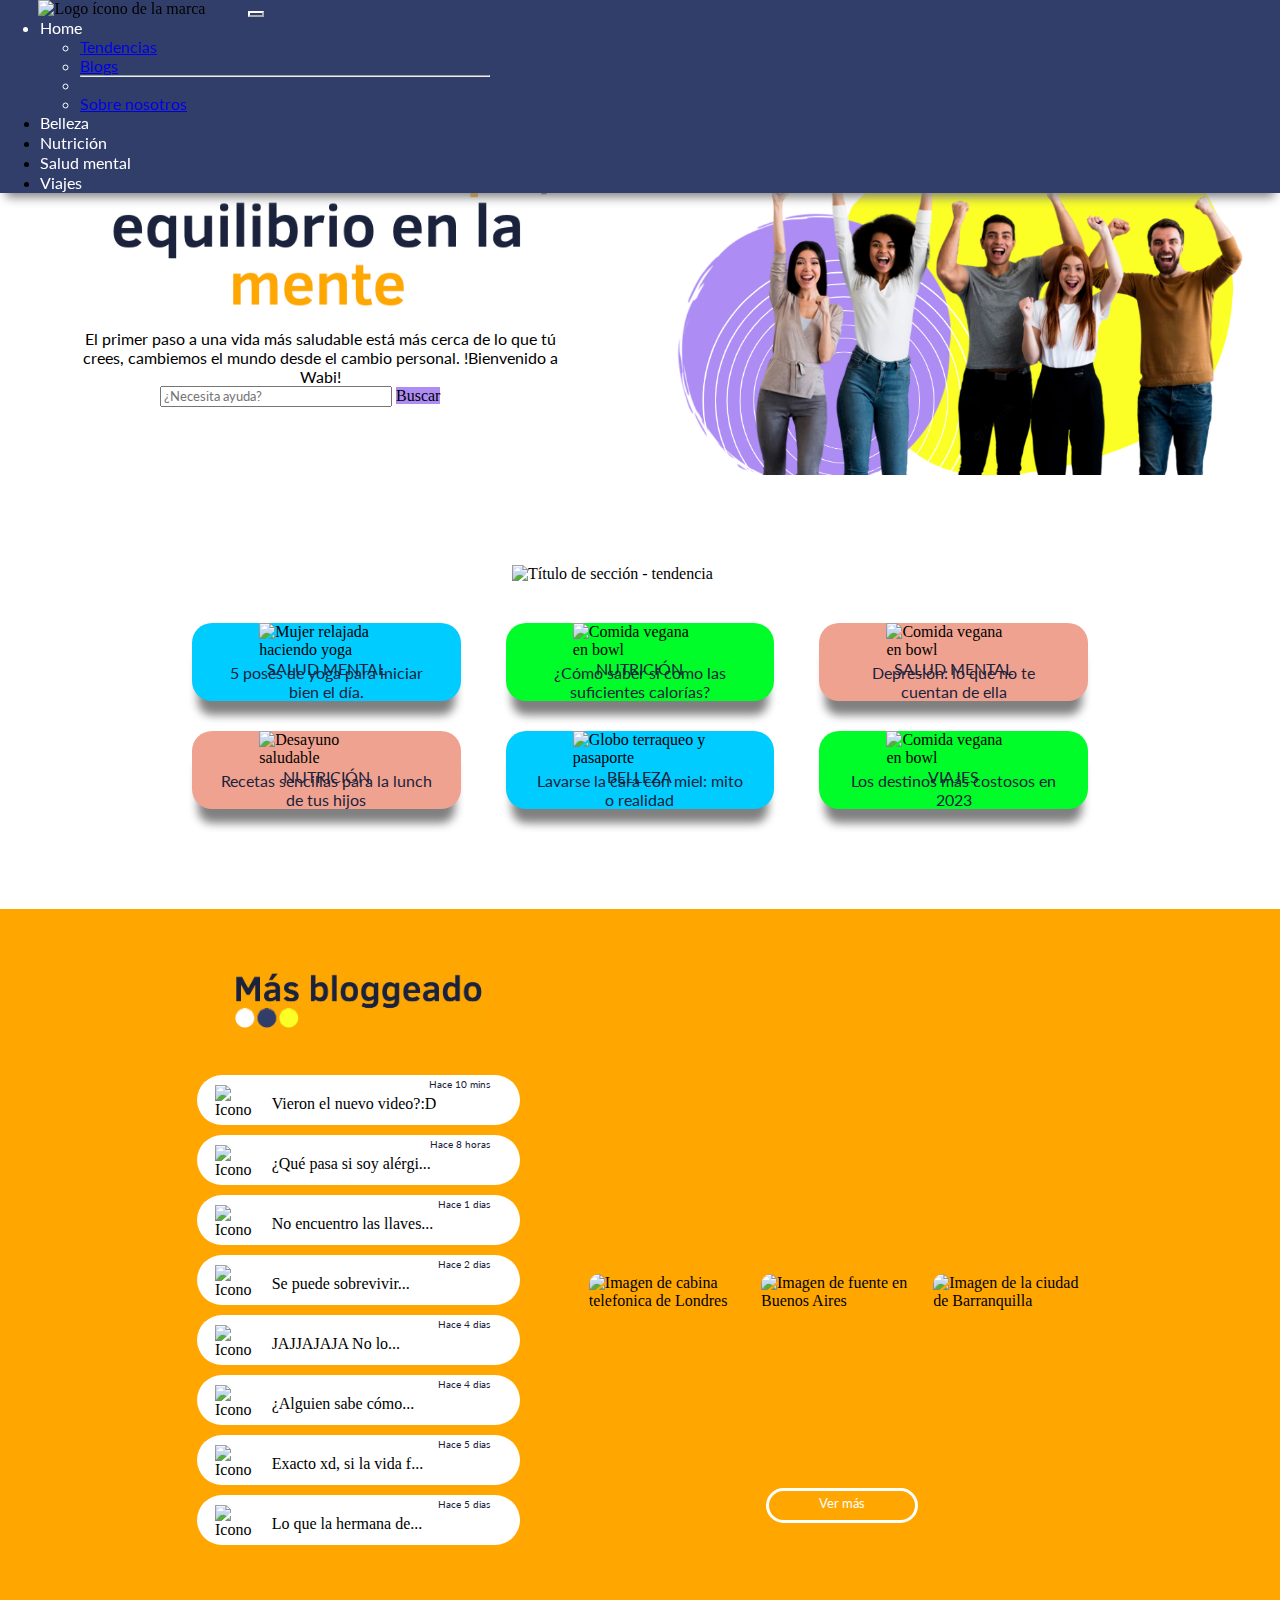
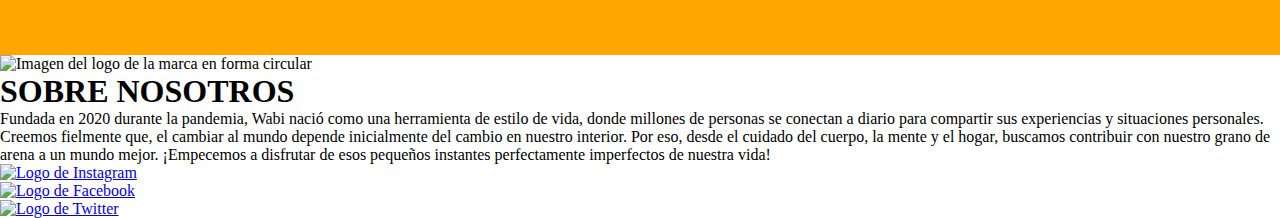
==== commit 934aeba3: "actualizacion-blogs + responsive" ====
--- a/index.html
+++ b/index.html
@@ -147,7 +147,7 @@
                             </div>
                             <div class="texto">
                                 <p>
-                                    ¿Vieron el nuevo video? :D
+                                    Vieron el nuevo video?:D
                                 </p>
                             </div>
                         </div>
@@ -186,7 +186,7 @@
                             </div>
                             <div class="texto">
                                 <p>
-                                    Se puede sobrevivir con...
+                                    Se puede sobrevivir...
                                 </p>
                             </div>
                         </div>
@@ -199,7 +199,7 @@
                             </div>
                             <div class="texto">
                                 <p>
-                                    JAJAJAJJAJAJA No lo pue...
+                                    JAJJAJAJA No lo...
                                 </p>
                             </div>
                         </div>
@@ -212,7 +212,7 @@
                             </div>
                             <div class="texto">
                                 <p>
-                                    ¿Alguien sabe cómo des... 
+                                    ¿Alguien sabe cómo... 
                                 </p>
                             </div>
                         </div>
@@ -238,33 +238,7 @@
                             </div>
                             <div class="texto">
                                 <p>
-                                    Lo que la hermana de el...
-                                </p>
-                            </div>
-                        </div>
-                        <div class="contenedor">
-                            <div class="imagen">
-                                <img src="images/img_index/persona_icono.png" alt="Icono de persona">
-                            </div>
-                            <div class="fecha">
-                                <p>Hace 5 dias</p>
-                            </div>
-                            <div class="texto">
-                                <p>
-                                    Estoy cansada del depor...
-                                </p>
-                            </div>
-                        </div>
-                        <div class="contenedor">
-                            <div class="imagen">
-                                <img src="images/img_index/persona_icono.png" alt="Icono de persona">
-                            </div>
-                            <div class="fecha">
-                                <p>Hace 6 dias</p>
-                            </div>
-                            <div class="texto">
-                                <p>
-                                    No podemos permitirlo
+                                    Lo que la hermana de...
                                 </p>
                             </div>
                         </div>
@@ -287,7 +261,7 @@
                     </div>
                     <div class="boton">
                             <button>
-                                <a href="viajes.html#buscador_de_viajes">Ver más</a>
+                                <a href="pages/viajes.html#buscador_de_viajes">Ver más</a>
                             </button>
                     </div>
                 </div>
@@ -304,11 +278,11 @@
             </div>
             <div class="sobre_nosotros">
                 <div class="titulo_3">
-                    <h4>SOBRE NOSOTROS</h4>
+                    <h1>SOBRE NOSOTROS</h1>
                 </div>
                 <p>
-                    Lorem ipsum dolor sit amet consectetur adipisicing elit. Totam quis, veritatis exercitationem non eius voluptates beatae laudantium reprehenderit ab delectus? Fuga possimus non aut officia blanditiis ut doloribus, odit pariatur?
-                    Lorem ipsum dolor sit amet consectetur adipisicing elit. Totam quis, veritatis exercitationem non eius voluptates beatae laudantium reprehenderit ab delectus? Fuga possimus non aut officia blanditiis ut doloribus, odit pariatur?
+                    Fundada en 2020 durante la pandemia, Wabi nació como una herramienta de estilo de vida, donde millones de personas se conectan a diario para compartir sus experiencias y situaciones personales.
+                    Creemos fielmente que, el cambiar al mundo depende inicialmente del cambio en nuestro interior. Por eso, desde el cuidado del cuerpo, la mente y el hogar, buscamos contribuir con nuestro grano de arena a un mundo mejor. ¡Empecemos a disfrutar de esos pequeños instantes perfectamente imperfectos de nuestra vida!
                 </p>
             </div>
             <div class="redes_sociales">
--- a/css/style.css
+++ b/css/style.css
@@ -273,6 +273,162 @@
     background-color: transparent;
     box-shadow: 0px 10px 10px 6px grey;
 }
+/* Tablets */
+@media (min-width:601px) and (max-width:1024px) {
+    #tendencias .contenedor_1 {
+        margin-top: 30px;
+    }
+    #tendencias .contenedor_1 .titulo_1 {
+        margin-top: 20px;
+    }
+    #tendencias .contenedor_2{
+        margin-top: 30px;
+        display: flex;
+        width: 100%;
+        justify-content: space-around;
+    }
+    #tendencias .contenedor_2 .contenedor_3{
+        display: flex;
+        justify-content: flex-end;
+        width: 45%;
+    }
+    #tendencias .contenedor_2 .contenedor_3 .contenedor_3_0{
+        display: block;
+        width: 50%;
+    }
+    #tendencias .contenedor_2 .contenedor_3 .contenedor_3_0 .contenedor_3_1{
+        width: 100%;
+        margin-bottom: 20px;
+    }
+    #tendencias .contenedor_2 .contenedor_3 .contenedor_3_0 .contenedor_3_2{
+        width: 100%;
+        margin-bottom: 20px;
+    }
+    #tendencias .contenedor_2 .contenedor_3 .contenedor_3_0 .contenedor_3_3{
+        width: 100%;
+        margin-bottom: 20px;
+    }
+    #tendencias .contenedor_2 .imagen img{
+        width: 50%;
+    }
+    #tendencias .contenedor_2 .categoria p{
+        font-size: 70%;
+    }
+    #tendencias .contenedor_2 .descripcion_tendencia p{
+        font-size: 60%;
+    }
+    #tendencias .contenedor_2 .contenedor_4{
+        display: flex;
+        width: 45%;
+        justify-content: flex-start;
+        margin-top: 0;
+    }
+    #tendencias .contenedor_2 .contenedor_4 .contenedor_4_0{
+        display: block;
+        width: 50%;
+    }
+    #tendencias .contenedor_2 .contenedor_4 .contenedor_4_0 .contenedor_4_1{
+        width: 100%;
+        margin-bottom: 20px;
+    }
+    #tendencias .contenedor_2 .contenedor_4 .contenedor_4_0 .contenedor_4_2{
+        width: 100%;
+        margin-bottom: 20px;
+    }
+    #tendencias .contenedor_2 .contenedor_4 .contenedor_4_0 .contenedor_4_3{
+        width: 100%;
+        margin-bottom: 20px;
+    }
+}
+
+/* Celulares */
+@media (min-width:100px) and (max-width:600px) {
+    #tendencias .contenedor_1 {
+        margin-top: 60px;
+    }
+    #tendencias .contenedor_1 .titulo_1 {
+        width: 45%;
+    }
+    #tendencias .contenedor_2{
+        margin-top: 30px;
+        display: block;
+        width: 100%;
+    }
+    #tendencias .contenedor_2 .contenedor_3{
+        display: flex;
+        justify-content: center;
+        width: 100%;
+    }
+    #tendencias .contenedor_2 .contenedor_3 .contenedor_3_0{
+        display: block;
+        width: 60%;
+    }
+    #tendencias .contenedor_2 .contenedor_3 .contenedor_3_0 .contenedor_3_1{
+        width: 100%;
+        margin-bottom: 20px;
+        border-radius: 15px;
+        display: flex;
+        justify-content: space-around;
+    }
+    #tendencias .contenedor_2 .contenedor_3 .contenedor_3_0 .contenedor_3_2{
+        width: 100%;
+        margin-bottom: 20px;
+        border-radius: 15px;
+        display: flex;
+        justify-content: space-around;
+    }
+    #tendencias .contenedor_2 .contenedor_3 .contenedor_3_0 .contenedor_3_3{
+        width: 100%;
+        margin-bottom: 20px;
+        border-radius: 15px;
+        display: flex;
+        justify-content: space-around;
+    }
+    #tendencias .contenedor_2 .imagen {
+        width: 30%;
+        margin-left: 10px;
+    }
+    #tendencias .contenedor_2 .imagen img{
+        width: 100%;
+    }
+    #tendencias .contenedor_2 .categoria {
+        width: 50%;
+        display: flex;
+        align-items: center;
+        margin-top: 10px;
+    }
+    #tendencias .contenedor_2 .categoria p{
+        font-size: 80%;
+    }
+    #tendencias .contenedor_2 .descripcion_tendencia {
+        display: none;
+        width: 0;
+    }
+    #tendencias .contenedor_2 .contenedor_4{
+        display: flex;
+        justify-content: center;
+        width: 100%;
+        margin-top: 0;
+    }
+    #tendencias .contenedor_2 .contenedor_4 .contenedor_4_0{
+        display: block;
+        width: 60%;
+    }
+    #tendencias .contenedor_2 .contenedor_4 .contenedor_4_0 .contenedor_4_1{
+        width: 100%;
+        margin-bottom: 20px;
+        border-radius: 15px;
+        display: flex;
+        justify-content: space-around;
+        background-color: #00CCFF;
+    }
+    #tendencias .contenedor_2 .contenedor_4 .contenedor_4_0 .contenedor_4_2{
+        display: none;
+    }
+    #tendencias .contenedor_2 .contenedor_4 .contenedor_4_0 .contenedor_4_3{
+        display: none;
+    }
+}
 /* Fin tendencias */
 
 /* Blogs */
@@ -282,6 +438,7 @@
     background-color: #FFA700;
     display: flex;
     justify-content: center;
+    padding-bottom: 100px;
 }
 #blogs .universal_3{
     display: flex;
@@ -323,7 +480,7 @@
     "imagen fecha"
     "imagen texto"; 
     width: 100%; 
-    height: 5%;
+    height: 50px;
     background-color: #ffffff;
     margin-bottom: 10px;
     border-radius: 50px;
@@ -335,7 +492,8 @@
 }
 #blogs .bloggueado .universal_4  .contenedor .imagen img { 
     margin-top: 10px;
-    width: 40%;
+    margin-left: 10px;
+    width: 60%;
     height: 60%;
 }
 #blogs .bloggueado .universal_4  .contenedor .fecha {     grid-area: fecha;
@@ -353,10 +511,11 @@
     grid-area: texto;
     display: flex;
     justify-content: flex-start;
+    margin-left: 10px;
     width: 90%;
 }
 #blogs .universal_4  .contenedor .sub_cont .texto p{
-    width: 100% ;
+    width: 110% ;
     font-family: 'Lato', sans-serif;
     font-size: 100%;
     color: #313E6A;
@@ -370,7 +529,7 @@
     width: 90%;
     display: grid;
     grid-template-columns: 32% 32% 32%;
-    grid-template-rows: 45% 25% 5%;
+    grid-template-rows: 55% 30% 10%;
     grid-auto-columns: 1fr;
     gap: 10px 10px;
     grid-auto-flow: row;
@@ -414,6 +573,7 @@
 } 
 #blogs .universal_3 .paises .boton button{ 
     width: 30%;
+    height: 35px;
     margin-top: 10px;
     border-radius: 20px;
     border-color: #ffffff;
@@ -438,384 +598,140 @@
 #blogs .universal_3 .paises .boton button:hover a{
     color: #313E6A;
 }
-/*
-#blogs .bloggueado .mas_bloggueado .titulo_2 h3{
-    width: 43%;
-    font-family: 'Lato', sans-serif;
-    font-size: 30px;
-    margin-left: 27%;
-    margin-top: 15px;
-    color: #ffffff;
-}
-#blogs .bloggueado ul{
-    width: 65%;
-    margin-left: 13%;
-    margin-top: 35px;
-}
-#blogs .bloggueado ul .contenedor_1{
-    background-color: #ffffff;
-    width: 107%;
-    height: 55px;
-    margin-left: -35px;
-    border-radius: 40px;
-}
-#blogs .bloggueado ul .contenedor_1 .fecha p {
-    font-family: 'Lato', sans-serif;
-    font-size: 14px;
-    font-weight: 900;
-    width: 17%;
-    margin-left: 78%;
-    padding-top: 3px;
-    color: #1a223c
-}
-#blogs .bloggueado ul .contenedor_1 .imagen img {
-    width: 9%;
-    margin-top: -15px;
-    margin-left: 14px;
-}
-#blogs .bloggueado ul .contenedor_1 .texto {
-    font-family: 'Lato', sans-serif;
-    font-size: 19px;
-    padding-left: 14%;
-    margin-top: -6.5%;
-    color: #313E6A
-}
-#blogs .bloggueado ul .contenedor_2{
-    background-color: #ffffff;
-    width: 107%;
-    height: 55px;
-    margin-left: -35px;
-    margin-top: 12px;
-    border-radius: 40px;
-}
-#blogs .bloggueado ul .contenedor_2 .fecha p {
-    font-family: 'Lato', sans-serif;
-    font-size: 14px;
-    font-weight: 900;
-    width: 17%;
-    margin-left: 78%;
-    padding-top: 3px;
-    color: #1a223c
-}
-#blogs .bloggueado ul .contenedor_2 .imagen img {
-    width: 9%;
-    margin-top: -15px;
-    margin-left: 14px;
-}
-#blogs .bloggueado ul .contenedor_2 .texto {
-    font-family: 'Lato', sans-serif;
-    font-size: 19px;
-    padding-left: 14%;
-    margin-top: -6.5%;
-    color: #313E6A
-}
-
-#blogs .bloggueado ul .contenedor_3{
-    background-color: #ffffff;
-    width: 107%;
-    height: 55px;
-    margin-left: -35px;
-    margin-top: 12px;
-    border-radius: 40px;
-}
-#blogs .bloggueado ul .contenedor_3 .fecha p {
-    font-family: 'Lato', sans-serif;
-    font-size: 14px;
-    font-weight: 900;
-    width: 17%;
-    margin-left: 78%;
-    padding-top: 3px;
-    color: #1a223c
-}
-#blogs .bloggueado ul .contenedor_3 .imagen img {
-    width: 9%;
-    margin-top: -15px;
-    margin-left: 14px;
-}
-#blogs .bloggueado ul .contenedor_3 .texto {
-    font-family: 'Lato', sans-serif;
-    font-size: 19px;
-    padding-left: 14%;
-    margin-top: -6.5%;
-    color: #313E6A
-}
-
-#blogs .bloggueado ul .contenedor_4{
-    background-color: #ffffff;
-    width: 107%;
-    height: 55px;
-    margin-left: -35px;
-    margin-top: 12px;
-    border-radius: 40px;
-}
-#blogs .bloggueado ul .contenedor_4 .fecha p {
-    font-family: 'Lato', sans-serif;
-    font-size: 14px;
-    font-weight: 900;
-    width: 17%;
-    margin-left: 78%;
-    padding-top: 3px;
-    color: #1a223c
-}
-#blogs .bloggueado ul .contenedor_4 .imagen img {
-    width: 9%;
-    margin-top: -15px;
-    margin-left: 14px;
-}
-#blogs .bloggueado ul .contenedor_4 .texto {
-    font-family: 'Lato', sans-serif;
-    font-size: 19px;
-    padding-left: 14%;
-    margin-top: -6.5%;
-    color: #313E6A
-}
-
-#blogs .bloggueado ul .contenedor_5{
-    background-color: #ffffff;
-    width: 107%;
-    height: 55px;
-    margin-left: -35px;
-    margin-top: 12px;
-    border-radius: 40px;
-}
-#blogs .bloggueado ul .contenedor_5 .fecha p {
-    font-family: 'Lato', sans-serif;
-    font-size: 14px;
-    font-weight: 900;
-    width: 17%;
-    margin-left: 78%;
-    padding-top: 3px;
-    color: #1a223c
-}
-#blogs .bloggueado ul .contenedor_5 .imagen img {
-    width: 9%;
-    margin-top: -15px;
-    margin-left: 14px;
-}
-#blogs .bloggueado ul .contenedor_5 .texto {
-    font-family: 'Lato', sans-serif;
-    font-size: 19px;
-    padding-left: 14%;
-    margin-top: -6.5%;
-    color: #313E6A
-}
-
-#blogs .bloggueado ul .contenedor_6{
-    background-color: #ffffff;
-    width: 107%;
-    height: 55px;
-    margin-left: -35px;
-    margin-top: 12px;
-    border-radius: 40px;
-}
-#blogs .bloggueado ul .contenedor_6 .fecha p {
-    font-family: 'Lato', sans-serif;
-    font-size: 14px;
-    font-weight: 900;
-    width: 17%;
-    margin-left: 78%;
-    padding-top: 3px;
-    color: #1a223c
-}
-#blogs .bloggueado ul .contenedor_6 .imagen img {
-    width: 9%;
-    margin-top: -15px;
-    margin-left: 14px;
-}
-#blogs .bloggueado ul .contenedor_6 .texto {
-    font-family: 'Lato', sans-serif;
-    font-size: 19px;
-    padding-left: 14%;
-    margin-top: -6.5%;
-    color: #313E6A
-}
-
-#blogs .bloggueado ul .contenedor_7{
-    background-color: #ffffff;
-    width: 107%;
-    height: 55px;
-    margin-left: -35px;
-    margin-top: 12px;
-    border-radius: 40px;
-}
-#blogs .bloggueado ul .contenedor_7 .fecha p {
-    font-family: 'Lato', sans-serif;
-    font-size: 14px;
-    font-weight: 900;
-    width: 17%;
-    margin-left: 78%;
-    padding-top: 3px;
-    color: #1a223c
-}
-#blogs .bloggueado ul .contenedor_7 .imagen img {
-    width: 9%;
-    margin-top: -15px;
-    margin-left: 14px;
-}
-#blogs .bloggueado ul .contenedor_7 .texto {
-    font-family: 'Lato', sans-serif;
-    font-size: 19px;
-    padding-left: 14%;
-    margin-top: -6.5%;
-    color: #313E6A
-}
-
-#blogs .bloggueado ul .contenedor_8{
-    background-color: #ffffff;
-    width: 107%;
-    height: 55px;
-    margin-left: -35px;
-    margin-top: 12px;
-    border-radius: 40px;
-}
-#blogs .bloggueado ul .contenedor_8 .fecha p {
-    font-family: 'Lato', sans-serif;
-    font-size: 14px;
-    font-weight: 900;
-    width: 17%;
-    margin-left: 78%;
-    padding-top: 3px;
-    color: #1a223c
-}
-#blogs .bloggueado ul .contenedor_8 .imagen img {
-    width: 9%;
-    margin-top: -15px;
-    margin-left: 14px;
-}
-#blogs .bloggueado ul .contenedor_8 .texto {
-    font-family: 'Lato', sans-serif;
-    font-size: 19px;
-    padding-left: 14%;
-    margin-top: -6.5%;
-    color: #313E6A
-}
-
-#blogs .bloggueado ul .contenedor_9{
-    background-color: #ffffff;
-    width: 107%;
-    height: 55px;
-    margin-left: -35px;
-    margin-top: 12px;
-    border-radius: 40px;
-}
-#blogs .bloggueado ul .contenedor_9 .fecha p {
-    font-family: 'Lato', sans-serif;
-    font-size: 12px;
-    font-weight: 900;
-    width: 17%;
-    margin-left: 78%;
-    padding-top: 4px;
-    color: #1a223c
-}
-#blogs .bloggueado ul .contenedor_9 .imagen img {
-    width: 9%;
-    margin-top: -15px;
-    margin-left: 14px;
-}
-#blogs .bloggueado ul .contenedor_9 .texto {
-    font-family: 'Lato', sans-serif;
-    font-size: 19px;
-    padding-left: 14%;
-    margin-top: -6.5%;
-    color: #313E6A
-}
-
-#blogs .bloggueado ul .contenedor_10{
-    background-color: #ffffff;
-    width: 107%;
-    height: 55px;
-    margin-left: -35px;
-    margin-top: 12px;
-    border-radius: 40px;
-}
-#blogs .bloggueado ul .contenedor_10 .fecha p {
-    font-family: 'Lato', sans-serif;
-    font-size: 12px;
-    font-weight: 900;
-    width: 17%;
-    margin-left: 78%;
-    padding-top: 4px;
-    color: #1a223c
-}
-#blogs .bloggueado ul .contenedor_10 .imagen img {
-    width: 9%;
-    margin-top: -15px;
-    margin-left: 14px;
-}
-#blogs .bloggueado ul .contenedor_10 .texto {
-    font-family: 'Lato', sans-serif;
-    font-size: 19px;
-    padding-left: 14%;
-    margin-top: -6.5%;
-    color: #313E6A
-}
-#blogs .bloggueado .decoracion .imagen_1 img {
-    width: 120%;
-    margin-left: -10%;
-    padding-top: 25px;
-}
-#blogs .paises {
-    width: 55%;
-    padding-top: 10px;
-    position: absolute;
-    display: inline-block;
-}
-#blogs .paises .mapa iframe {
-    width: 87%;
-    height: 550px;
-    margin: 0;
-    margin-top: 25px;
-    border-radius: 10px;
-}
-#blogs .paises .ciudades {
-    width: 87%;
-    margin-top: 10px;
-    display: inline-block;
-}
-#blogs .paises .ciudades .ciudad_1 img{
-    width: 30%;
-    height: 300px;
-    border-radius: 10px;
-}
-#blogs .paises .ciudades .ciudad_2 img{
-    width: 29%;
-    height: 300px;
-    margin-top: -38.4%;
-    margin-left: 27%;
-    position: absolute;
-    border-radius: 10px;
-}
-#blogs .paises .ciudades .ciudad_3 img{
-    width: 30%;
-    height: 300px;
-    margin-top: -38.4%;
-    margin-left: 57%;
-    position: absolute;
-    border-radius: 10px;
-}
-#blogs .paises .ver_mas button{
-    width: 20%;
-    margin-left: 31%;
-    margin-top: 35px;
-    border-color: rgb(255, 255, 255);
-    border-width: 3px;
-    border-style: solid;
-    border-radius: 10px;
-    background-color: transparent;
-}
-#blogs .paises .ver_mas button:hover {
-    background-color: #D2B0A3;
-    border-radius: 10px;
-    text-decoration: underline;
-}
-#blogs .paises .ver_mas button a:hover {
-    color: #1a223c;
-}
-#blogs .paises .ver_mas button a {
-    font-family: 'Lato', sans-serif;
-    font-size: 17px;
-    text-decoration: none;
-    color: #ffffff;
+
+/* Tablets 1*/
+@media (min-width:800px) and (max-width:1024px) {
+    #blogs .universal_3 {
+        display: flex;
+        justify-content: space-around;
+        width: 90%;
+    }
+    #blogs .bloggueado {
+        width: 50%;
+        display: block;
+    }
+    #blogs .universal_3 .universal_5 {
+        width: 50%;
+        display: flex;
+        justify-content: flex-start;
+    }
+    #blogs .bloggueado .universal_4 .universal_4_1 {
+        width: 75%;
+        display: block;
+    }
+    #blogs .universal_3 .universal_5 .paises {
+        width: 90%;
+        display: grid;
+        grid-template-columns: 32% 32% 32%;
+        grid-template-rows: 60% 25% 10%;
+        grid-auto-columns: 1fr;
+        gap: 10px 10px;
+        grid-auto-flow: row;
+        grid-template-areas:
+            "mapa mapa mapa"
+            "p_1 p_2 p_3"
+            "boton boton boton";
+    }
+}
+/* Tablets 2*/
+@media (min-width:601px) and (max-width:799px) {
+    #blogs .universal_3 {
+        display: flex;
+        justify-content: space-around;
+        width: 90%;
+    }
+    #blogs .bloggueado {
+        width: 55%;
+        display: block;
+    }
+    #blogs .universal_3 .universal_5 {
+        width: 45%;
+        display: flex;
+        justify-content: flex-start;
+    }
+    #blogs .bloggueado .universal_4 .universal_4_1 {
+        width: 85%;
+        display: block;
+    }
+    #blogs .universal_3 .universal_5 .paises {
+        width: 90%;
+        display: grid;
+        grid-template-columns: 50% 50% 0%;
+        grid-template-rows: 60% 25% 10%;
+        grid-auto-columns: 1fr;
+        gap: 10px 10px;
+        grid-auto-flow: row;
+        grid-template-areas:
+            "mapa mapa mapa"
+            "p_1 p_2 p_3"
+            "boton boton boton";
+    }
+    #blogs .universal_3 .paises .p_3 {
+        display: none;
+    }
+    #blogs .universal_3 .paises .boton button {
+        width: 40%;
+        margin-top: 10px;
+        border-radius: 20px;
+        border-color: #ffffff;
+        border-width: 3px;
+        border-style: solid;
+        background-color: transparent;
+        display: flex;
+        justify-content: center;
+    }
+}
+
+/* Celulares */
+@media (min-width:100px) and (max-width:600px) {
+    #blogs .universal_3 {
+        display: block;
+        width: 90%;
+    }
+    #blogs .bloggueado {
+        width: 100%;
+        display: block;
+    }
+    #blogs .universal_3 .universal_5 {
+        width: 100%;
+        display: flex;
+        justify-content: center;
+    }
+    #blogs .bloggueado .universal_4 .universal_4_1{
+        width: 55%;
+        display: block;
+    }
+    #blogs .universal_3 .universal_5 .paises {
+        width: 65%;
+        display: grid;
+        grid-template-columns: 32% 32% 32%;
+        grid-template-rows: 55% 30% 10%;
+        grid-auto-columns: 1fr;
+        gap: 10px 10px;
+        grid-auto-flow: row;
+        grid-template-areas:
+            "mapa mapa mapa"
+            "p_1 p_2 p_3"
+            "boton boton boton";
+    }
+    #blogs .universal_3 .universal_5 .paises .mapa  {
+        justify-content: center;
+    }
+    #blogs .universal_3 .universal_5 .paises .mapa iframe {
+        margin-top: 30px;
+        width: 100%;
+    }
+    #blogs .universal_3 .paises .boton button {
+        width: 40%;
+        margin-top: 10px;
+        border-radius: 20px;
+        border-color: #ffffff;
+        border-width: 3px;
+        border-style: solid;
+        background-color: transparent;
+        display: flex;
+        justify-content: center;
+    }
 }
 /* Fin blogs */
 
@@ -824,6 +740,8 @@
     background-color: #ffffff;
     width: 100%;
 }
+
+/*
 #pie_de_pagina_index .logo_pie img {
     width: 25%;
     margin-left: 5.4%;
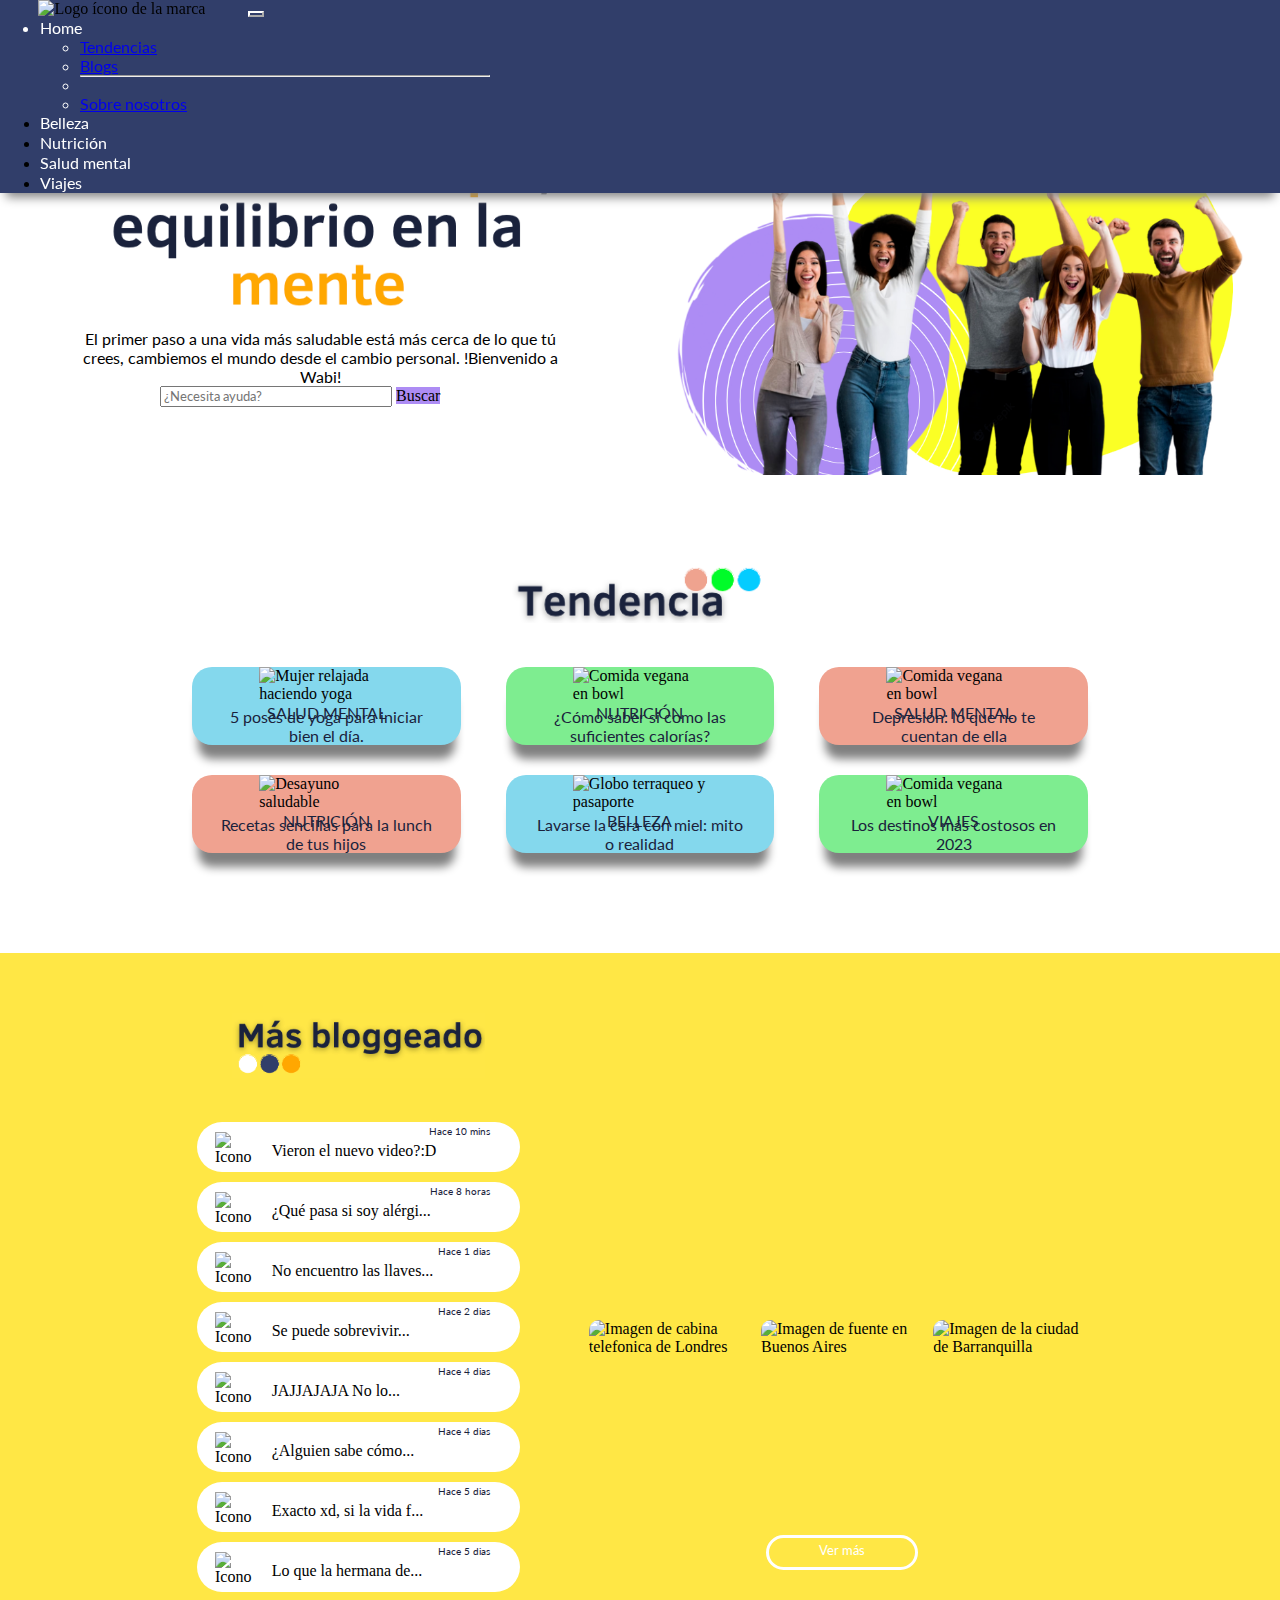
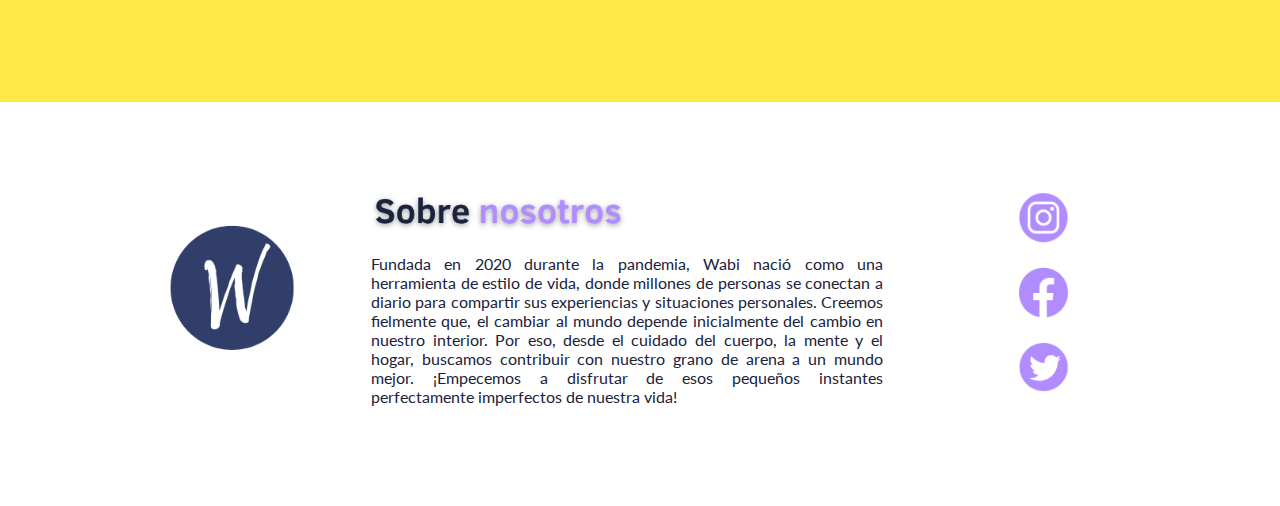
==== commit 8048ca88: "actualizacion-footer + responsive" ====
--- a/index.html
+++ b/index.html
@@ -272,13 +272,13 @@
 
     <!--Pie de página-->
     <footer>
-        <div id="pie_de_pagina_index">
+        <div id="pie_de_pagina">
             <div class="logo_pie">
                 <img src="images/icon_logo.png" alt="Imagen del logo de la marca en forma circular">
             </div>
             <div class="sobre_nosotros">
                 <div class="titulo_3">
-                    <h1>SOBRE NOSOTROS</h1>
+                    <img src="images/img_index/sobre nosotros-titulo.png" alt="Imagen del logo de la marca en forma circular">
                 </div>
                 <p>
                     Fundada en 2020 durante la pandemia, Wabi nació como una herramienta de estilo de vida, donde millones de personas se conectan a diario para compartir sus experiencias y situaciones personales.
@@ -286,9 +286,15 @@
                 </p>
             </div>
             <div class="redes_sociales">
-                <div class="instagram"><a href="https://www.instagram.com/" target="_blank"><img src="images/instagram.png" alt="Logo de Instagram"></a></div>
-                <div class="facebook"><a href="https://www.facebook.com/" target="_blank"><img src="images/facebook.png" alt="Logo de Facebook"></a></div>
-                <div class="twitter"><a href="https://twitter.com/?lang=es" target="_blank"><img src="images/twitter.png" alt="Logo de Twitter"></a></div>
+                <div class="instagram">
+                    <a href="https://www.instagram.com/" target="_blank"><img src="images/instagram.png" alt="Logo de Instagram"></a>
+                </div>
+                <div class="facebook">
+                    <a href="https://www.facebook.com/" target="_blank"><img src="images/facebook.png" alt="Logo de Facebook"></a>
+                </div>
+                <div class="twitter">
+                    <a href="https://twitter.com/?lang=es" target="_blank"><img src="images/twitter.png" alt="Logo de Twitter"></a>
+                </div>
             </div>
         </div>
     </footer>
--- a/css/style.css
+++ b/css/style.css
@@ -172,7 +172,7 @@
 }
 #tendencias .contenedor_2 .contenedor_3 .contenedor_3_0 .contenedor_3_1{
     width: 30%;
-    background-color: #00CCFF;
+    background-color: #84D8ED;
     border-radius: 20px;
     box-shadow: 0px 20px 10px -6px grey;
     display: block;
@@ -214,7 +214,7 @@
 }
 #tendencias .contenedor_2 .contenedor_3 .contenedor_3_0 .contenedor_3_2{
     width: 30%;
-    background-color: #00FD29;
+    background-color: #7EED90;
     border-radius: 20px;
     box-shadow: 0px 20px 10px -6px grey;
 }
@@ -255,7 +255,7 @@
 }
 #tendencias .contenedor_2 .contenedor_4 .contenedor_4_0 .contenedor_4_2{
     width: 30%;
-    background-color: #00CCFF;
+    background-color: #84D8ED;
     border-radius: 20px;
     box-shadow: 0px 20px 10px -6px grey;
 }
@@ -265,7 +265,7 @@
 }
 #tendencias .contenedor_2 .contenedor_4 .contenedor_4_0 .contenedor_4_3{
     width: 30%;
-    background-color: #00FD29;
+    background-color: #7EED90;
     border-radius: 20px;
     box-shadow: 0px 20px 10px -6px grey;
 }
@@ -435,7 +435,7 @@
 #blogs {
     background-size: 100%;
     margin-top: 100px;
-    background-color: #FFA700;
+    background-color: #FFE745;
     display: flex;
     justify-content: center;
     padding-bottom: 100px;
@@ -591,7 +591,7 @@
     margin-top: 3px;
 }
 #blogs .universal_3 .paises .boton button:hover {
-    background-color: #FBFF27;
+    background-color: #FFA700;
     border-color: #313E6A;
     color: #313E6A;
 }
@@ -736,52 +736,87 @@
 /* Fin blogs */
 
 /* Pie de página */
-#pie_de_pagina_index {
+#pie_de_pagina {
+    margin-top: 90px;
+    margin-bottom: 90px;
     background-color: #ffffff;
     width: 100%;
-}
-
-/*
-#pie_de_pagina_index .logo_pie img {
-    width: 25%;
-    margin-left: 5.4%;
-    margin-top: 40px;
-    position: absolute;
-}
-#pie_de_pagina_index .sobre_nosotros .titulo_3 h4{
-    font-family: 'Lato', sans-serif;
-    font-size: 20px;
-    color: #604551;
-    margin-top: 8%;
-    padding-left: 36%;
-    position: absolute;
-    background-color: transparent;
-}
-#pie_de_pagina_index .sobre_nosotros p {
-    font-family: 'Lato', sans-serif;
-    font-size: 20px;
-    color: #604551;
+    display: flex;
+    justify-content: space-evenly;
+}
+#pie_de_pagina .logo_pie {
+    width: 15%;
+    margin-left: 30px;
+    margin-top: 30px;
+}
+#pie_de_pagina .logo_pie img{
+    width: 70%;
+}
+#pie_de_pagina .sobre_nosotros {
     width: 40%;
-    margin-top: 10.5%;
-    padding-left: 36%;
-    padding-bottom: 90px;
-    position: absolute;
-    background-color: transparent;
-}
-#pie_de_pagina_index .redes_sociales a img{
-    width: 4%;
-    position: absolute;
-}
-#pie_de_pagina_index .redes_sociales .instagram a img {
-    margin-left: 83%;
-    margin-top: 8%;
-}
-#pie_de_pagina_index .redes_sociales .facebook a img {
-    margin-left: 83%;
-    margin-top: 14%;
-}
-#pie_de_pagina_index .redes_sociales .twitter a img {
-    margin-left: 83%;
-    margin-top: 20%;
+    margin-left: -120px;
+}
+#pie_de_pagina .sobre_nosotros .titulo_3 {
+    width: 100%;
+}
+#pie_de_pagina .sobre_nosotros .titulo_3 img {
+    width: 50%;
+    margin-bottom: 20px;
+}
+#pie_de_pagina .sobre_nosotros p {
+    font-family: 'Lato', sans-serif;
+    font-size: 100%;
+    color: #1a223c;
+    text-align: justify;
+}
+#pie_de_pagina .redes_sociales {
+    width: 10%;
+    display: block;
+}
+#pie_de_pagina .redes_sociales img{
+    width: 40%;
+    margin-bottom: 20px;
+}
+
+/* Tablets */
+@media (min-width:601px) and (max-width:1024px) {
+    #pie_de_pagina {
+        display: flex;
+        flex-wrap: wrap;
+    }
+    #pie_de_pagina .logo_pie {
+        width: 40%;
+        margin: 0;
+        margin-left: 0;
+        margin-top: 0;
+    }
+    #pie_de_pagina .logo_pie img{
+        width: 60%;
+    }
+    #pie_de_pagina .sobre_nosotros {
+        width: 60%;
+    }
+    #pie_de_pagina .titulo_3 {
+        display: flex;
+        justify-content: center;
+    }
+    #pie_de_pagina .redes_sociales {
+        width: 70%;
+        margin-top: 20px;
+        display: flex;
+        justify-content: space-evenly;
+    }
+    #pie_de_pagina .redes_sociales img{
+        width: 35%;
+    }
+    #pie_de_pagina .redes_sociales a {
+        display: flex;
+        justify-content: center;
+    }
+}
+
+/* Celulares */
+@media (min-width:100px) and (max-width:600px) {
+    
 }
 /* Fin pie de página */
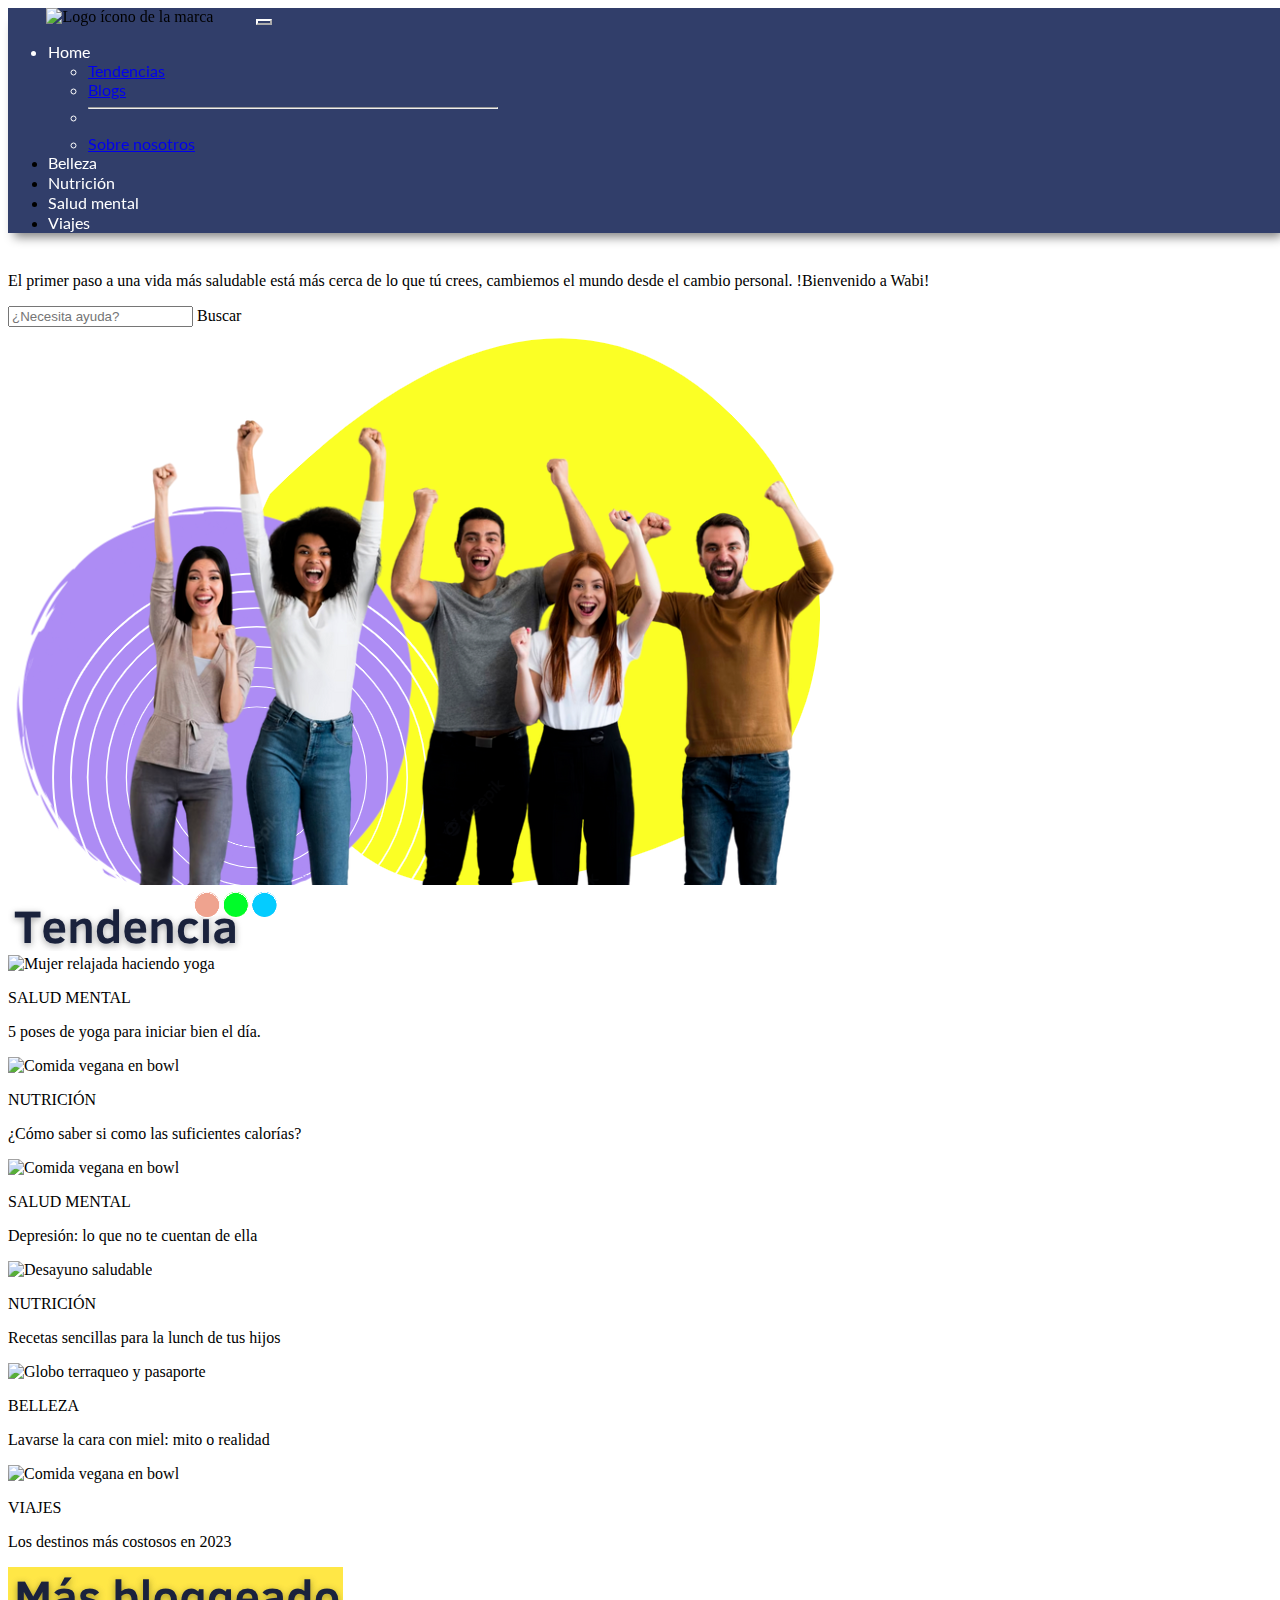
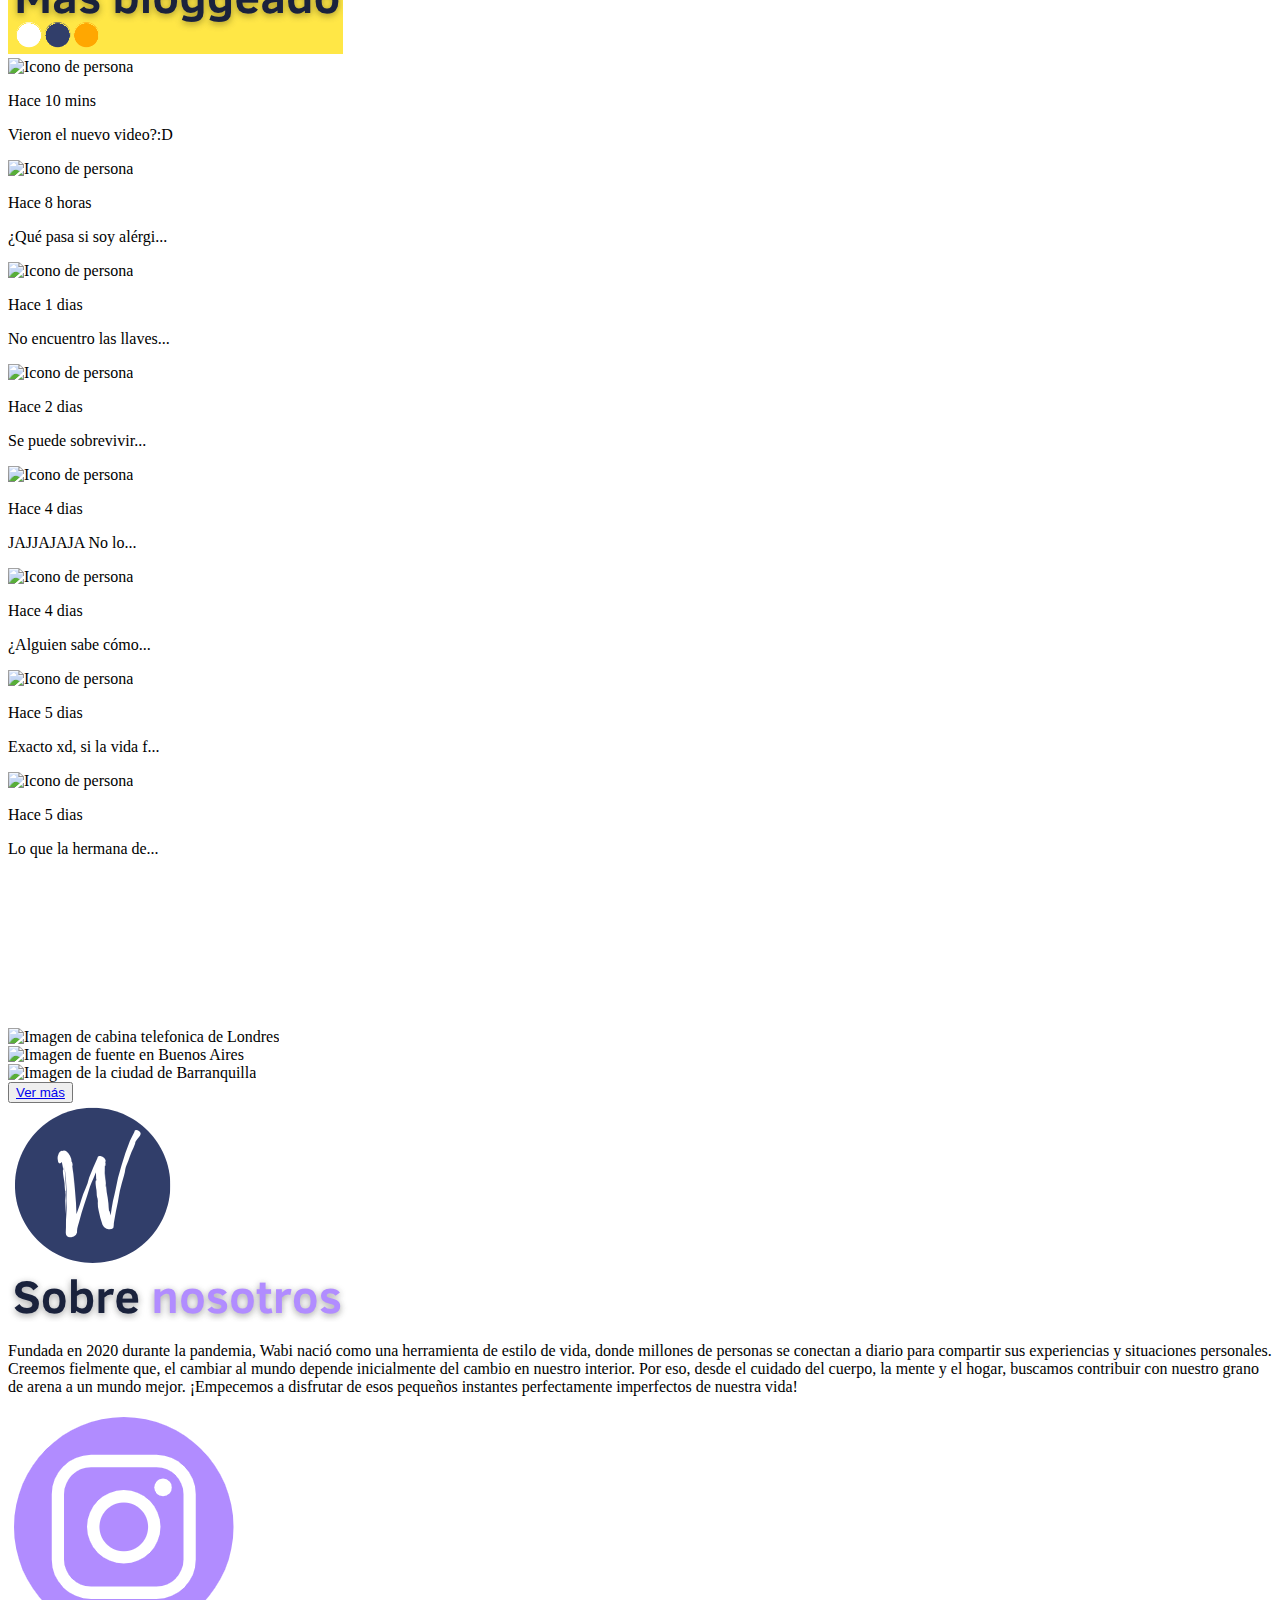
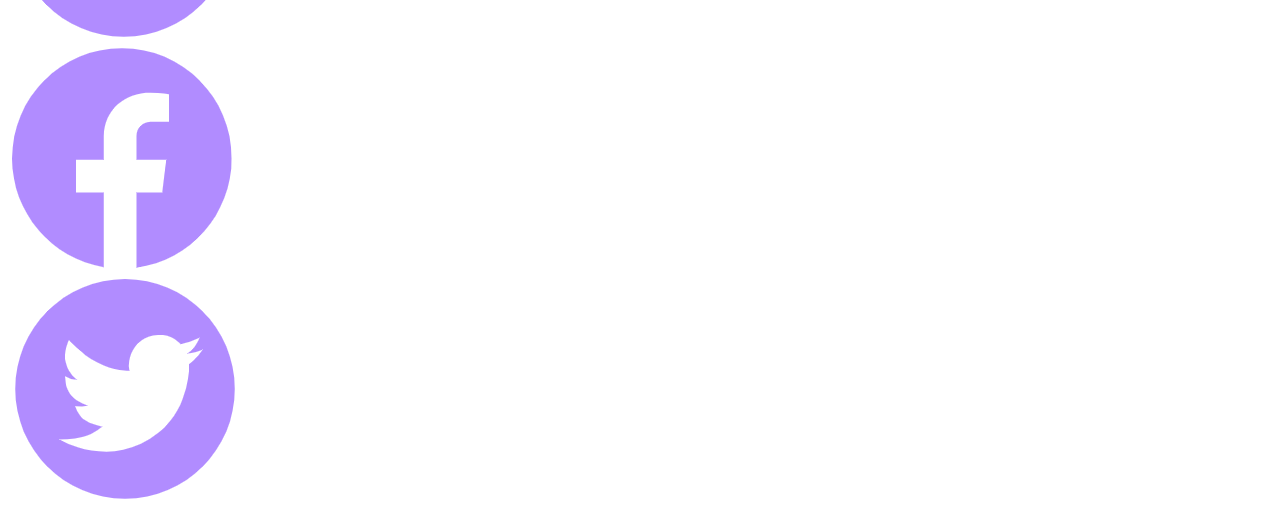
==== commit 6c356f55: "sass + navegador" ====
--- a/index.html
+++ b/index.html
@@ -25,7 +25,7 @@
                 <button class="navbar-toggler" type="button" data-bs-toggle="collapse" data-bs-target="#navbarDark" aria-controls="navbarDark" aria-expanded="false" aria-label="Toggle navigation">
                     <span class="navbar-toggler-icon"></span>
                 </button>
-                <div class="collapse navbar-collapse show" id="navbarDark">
+                <div class="collapse navbar-collapse" id="navbarDark">
                     <ul class="navbar-nav">
                         <li class="nav-texto dropdown">
                             <a class="nav-texto dropdown-toggle" href="index.html" id="navbarDropdownMenuLink" role="button" data-bs-toggle="dropdown" aria-expanded="false">Home</a>
@@ -33,20 +33,20 @@
                                 <li><a class="dropdown-item" href="#tendencias">Tendencias</a></li>
                                 <li><a class="dropdown-item" href="#blogs">Blogs</a></li>
                                 <li><hr class="dropdown-divider"></li>
-                                <li><a class="dropdown-item" href="#pie_de_pagina_index">Sobre nosotros</a></li>
+                                <li><a class="dropdown-item" href="#pie_de_pagina">Sobre nosotros</a></li>
                             </ul>
                         </li>
                         <li class="nav-item">
-                            <a class="nav-texto" href="/pages/belleza.html">Belleza</a>
+                            <a class="nav-texto" href="pages/belleza.html">Belleza</a>
                         </li>
                         <li class="nav-item">
-                            <a class="nav-texto" href="/pages/nutricion.html">Nutrición</a>
+                            <a class="nav-texto" href="pages/nutricion.html">Nutrición</a>
                         </li>
                         <li class="nav-item">
-                            <a class="nav-texto" href="/pages/salud_mental.html">Salud mental</a>
+                            <a class="nav-texto" href="pages/salud_mental.html">Salud mental</a>
                         </li>
                         <li class="nav-item">
-                            <a class="nav-texto" href="/pages/viajes.html">Viajes</a>
+                            <a class="nav-texto" href="pages/viajes.html">Viajes</a>
                         </li>
                     </ul>
                 </div>
@@ -298,8 +298,8 @@
             </div>
         </div>
     </footer>
+
     <!--Fin pie de página-->
-
     <script src="https://cdn.jsdelivr.net/npm/@popperjs/core@2.11.7/dist/umd/popper.min.js" integrity="sha384-zYPOMqeu1DAVkHiLqWBUTcbYfZ8osu1Nd6Z89ify25QV9guujx43ITvfi12/QExE" crossorigin="anonymous"></script>
     <script src="https://cdn.jsdelivr.net/npm/bootstrap@5.3.0-alpha3/dist/js/bootstrap.min.js" integrity="sha384-Y4oOpwW3duJdCWv5ly8SCFYWqFDsfob/3GkgExXKV4idmbt98QcxXYs9UoXAB7BZ" crossorigin="anonymous"></script>
 </body>
--- a/css/style.css
+++ b/css/style.css
@@ -1,822 +1,30 @@
-
-* {
-    margin-left: 0;
-    margin-top: 0;
-    margin-right: 0;
-    margin-bottom: 0;
+header {
+  position: fixed;
+  z-index: 100;
+  width: 100%;
+  margin-top: 0;
 }
-/* Navegador */
-header{
-    position: fixed;
-    z-index: 100;
-    width: 100%;
-    margin-top: 0;
+header .color-bg {
+  background-color: #313E6A;
+  box-shadow: 0px 10px 10px -6px grey;
 }
-.color-bg {
-    background-color: #313E6A;
-    box-shadow: 0px 10px 10px -6px grey;
+header .navbar-dark .navbar-toggler {
+  background-color: transparent;
+  border-color: #FFFFFF;
 }
-.navbar-dark .navbar-toggler{
-    background-color: transparent;
-    border-color: #ffffff;
+header .navbar-logo {
+  margin-right: 3%;
+  margin-left: 3%;
 }
-.navbar-toggler{
-    border-color:rgb(255, 255, 255);
+header .navbar-nav {
+  width: 450px;
+  justify-content: space-around;
 }
-.navbar-logo{
-    margin-right: 3%;
-    margin-left: 3%;
+header .nav-texto {
+  font-family: "Lato", sans-serif;
+  color: #FFFFFF;
+  text-decoration: none;
 }
-.navbar-nav{
-    width: 450px;
-    justify-content: space-around;
-}
-.nav-texto{
-    font-family: 'Lato', sans-serif;
-    color: #ffffff;
-    text-decoration: none;
-}
-.nav-texto:hover{
-    color: #FBFF27;
-}
-/* Fin navegador */
-
-/* Buscador*/
-/* Computadores */
-#buscador .universal_1 {
-    display: flex;
-}
-#buscador .universal_1 .contenedor_1{
-    width: 50%;
-    display: block;
-}
-#buscador .universal_1 .contenedor_1 .titulo_1{
-    width: 100%;
-    display: flex;
-    justify-content: center;
-}
-#buscador .universal_1 .contenedor_1 .titulo_1 img{
-    width: 75%;
-    margin-top: 130px;
-}
-#buscador .universal_1 .contenedor_1 .descripcion_1 {
-    width: 100%;
-    display: flex;
-    justify-content: center;
-}
-#buscador .universal_1 .contenedor_1 .descripcion_1 p{
-    width: 80%;
-    text-align: center;
-    font-family: 'Lato', sans-serif;
-    font-size: 100%;
-}
-#buscador .universal_1 .contenedor_1 .universal_2{
-    display: flex;
-    justify-content: center;
-}
-#buscador .universal_1 .contenedor_1 .universal_2 .input-group{
-    width: 50%;
-}
-#buscador .universal_1 .contenedor_1 .universal_2 .input-group input{
-    width: 70%;
-}
-::placeholder{
-    font-family: 'Lato', sans-serif;
-    font-size: 100%;
-}
-#buscador .universal_1 .contenedor_1 .universal_2 .input-group span{
-    background-color: #AD8CF4;
-}
-#buscador .universal_1 .contenedor_1 .universal_2 .input-group span .input-group-right-example{
-    font-family: 'Lato', sans-serif;
-    font-size: 100%;
-}
-#buscador .universal_1 .contenedor_2{
-    width: 50%;
-    display: flex;
-    justify-content: center;
-}
-#buscador .universal_1 .contenedor_2 img{
-    margin-top: 90px;
-    width: 90%;
-}
-
-/* Tablets */
-@media (min-width:601px) and (max-width:1024px) {
-    #buscador .universal_1 .contenedor_1{
-        width: 40%;
-    }
-    #buscador .universal_1 .contenedor_2{
-        width: 60%;
-    }
-    #buscador .universal_1 .contenedor_1 .descripcion_1 p{
-        width: 80%;
-        text-align: center;
-        font-family: 'Lato', sans-serif;
-        font-size: 80%;
-    }
-    ::placeholder{
-        font-size: 80%;
-    }
-    #buscador .universal_1 .contenedor_1 .universal_2 .input-group span .input-group-text{
-        font-size: 50%;
-    }
-}
-
-/* Celulares */
-@media (min-width:100px) and (max-width:600px) {
-    #buscador .universal_1{
-        display: block;
-        align-items: center;
-        width: 100%;
-    }
-    #buscador .universal_1 .contenedor_1{
-        width: 100%;
-    }
-    #buscador .universal_1 .contenedor_2{
-        width: 100%;
-    }
-    #buscador .universal_1 .contenedor_2 img{
-        margin-top: 20px;
-    }
-}
-/* Fin buscador */
-
-/* Tendencias */
-#tendencias .contenedor_1 {
-    display: flex;
-    justify-content: center;
-    background-size: 100%;
-    margin-top: 90px;
-}
-#tendencias .contenedor_1 .titulo_1  {
-    width: 20%;
-}
-#tendencias .contenedor_1 .titulo_1 img {
-    width: 100%;
-}
-#tendencias .contenedor_2 {
-    width: 100%;
-    margin-top: 40px;
-    display: block;
-}
-#tendencias .contenedor_2 .contenedor_3 {
-    width: 100%;
-    display: flex;
-    justify-content: center;
-}
-#tendencias .contenedor_2 .contenedor_3 .contenedor_3_0 {
-    width: 70%;
-    display: flex;
-    justify-content: space-between;
-}
-#tendencias .contenedor_2 .contenedor_3 .contenedor_3_0 .contenedor_3_1{
-    width: 30%;
-    background-color: #84D8ED;
-    border-radius: 20px;
-    box-shadow: 0px 20px 10px -6px grey;
-    display: block;
-}
-#tendencias .contenedor_2 .contenedor_3 .contenedor_3_0 .contenedor_3_1:hover{
-    background-color: transparent;
-    box-shadow: 0px 10px 10px 6px grey;
-}
-#tendencias .contenedor_2 .imagen{
-    display: flex;
-    justify-content: center;
-    width: 100%;
-}
-#tendencias .contenedor_2  img{
-    width: 50%;
-}
-#tendencias .contenedor_2 .categoria{
-    width:100%;
-    display: flex;
-    justify-content: center;
-}
-#tendencias .contenedor_2 .categoria p{
-    width: 100%;
-    font-family: 'Lato', sans-serif;
-    color: #1a223c;
-    text-align: center;
-}
-#tendencias .contenedor_2 .descripcion_tendencia{
-    width:100%;
-    display: flex;
-    justify-content: center;
-}
-#tendencias .contenedor_2 .descripcion_tendencia p{
-    width: 80%;
-    font-family: 'Lato', sans-serif;
-    text-align: center;
-    color: #1a223c;
-    margin-top: -15px;
-}
-#tendencias .contenedor_2 .contenedor_3 .contenedor_3_0 .contenedor_3_2{
-    width: 30%;
-    background-color: #7EED90;
-    border-radius: 20px;
-    box-shadow: 0px 20px 10px -6px grey;
-}
-#tendencias .contenedor_2 .contenedor_3 .contenedor_3_0 .contenedor_3_2:hover{
-    background-color: transparent;
-    box-shadow: 0px 10px 10px 6px grey;
-}
-#tendencias .contenedor_2 .contenedor_3 .contenedor_3_0 .contenedor_3_3{
-    width: 30%;
-    background-color: #F0A290;
-    border-radius: 20px;
-    box-shadow: 0px 20px 10px -6px grey;
-}
-#tendencias .contenedor_2 .contenedor_3 .contenedor_3_0 .contenedor_3_3:hover{
-    background-color: transparent;
-    box-shadow: 0px 10px 10px 6px grey;
-}
-#tendencias .contenedor_2 .contenedor_4 {
-    width: 100%;
-    display: flex;
-    justify-content: center;
-    margin-top: 30px;
-}
-#tendencias .contenedor_2 .contenedor_4 .contenedor_4_0 {
-    width: 70%;
-    display: flex;
-    justify-content: space-between;
-}
-#tendencias .contenedor_2 .contenedor_4 .contenedor_4_0 .contenedor_4_1{
-    width: 30%;
-    background-color: #F0A290;
-    border-radius: 20px;
-    box-shadow: 0px 20px 10px -6px grey;
-}
-#tendencias .contenedor_2 .contenedor_4 .contenedor_4_0 .contenedor_4_1:hover{
-    background-color: transparent;
-    box-shadow: 0px 10px 10px 6px grey;
-}
-#tendencias .contenedor_2 .contenedor_4 .contenedor_4_0 .contenedor_4_2{
-    width: 30%;
-    background-color: #84D8ED;
-    border-radius: 20px;
-    box-shadow: 0px 20px 10px -6px grey;
-}
-#tendencias .contenedor_2 .contenedor_4 .contenedor_4_0 .contenedor_4_2:hover{
-    background-color: transparent;
-    box-shadow: 0px 10px 10px 6px grey;
-}
-#tendencias .contenedor_2 .contenedor_4 .contenedor_4_0 .contenedor_4_3{
-    width: 30%;
-    background-color: #7EED90;
-    border-radius: 20px;
-    box-shadow: 0px 20px 10px -6px grey;
-}
-#tendencias .contenedor_2 .contenedor_4 .contenedor_4_0 .contenedor_4_3:hover{
-    background-color: transparent;
-    box-shadow: 0px 10px 10px 6px grey;
-}
-/* Tablets */
-@media (min-width:601px) and (max-width:1024px) {
-    #tendencias .contenedor_1 {
-        margin-top: 30px;
-    }
-    #tendencias .contenedor_1 .titulo_1 {
-        margin-top: 20px;
-    }
-    #tendencias .contenedor_2{
-        margin-top: 30px;
-        display: flex;
-        width: 100%;
-        justify-content: space-around;
-    }
-    #tendencias .contenedor_2 .contenedor_3{
-        display: flex;
-        justify-content: flex-end;
-        width: 45%;
-    }
-    #tendencias .contenedor_2 .contenedor_3 .contenedor_3_0{
-        display: block;
-        width: 50%;
-    }
-    #tendencias .contenedor_2 .contenedor_3 .contenedor_3_0 .contenedor_3_1{
-        width: 100%;
-        margin-bottom: 20px;
-    }
-    #tendencias .contenedor_2 .contenedor_3 .contenedor_3_0 .contenedor_3_2{
-        width: 100%;
-        margin-bottom: 20px;
-    }
-    #tendencias .contenedor_2 .contenedor_3 .contenedor_3_0 .contenedor_3_3{
-        width: 100%;
-        margin-bottom: 20px;
-    }
-    #tendencias .contenedor_2 .imagen img{
-        width: 50%;
-    }
-    #tendencias .contenedor_2 .categoria p{
-        font-size: 70%;
-    }
-    #tendencias .contenedor_2 .descripcion_tendencia p{
-        font-size: 60%;
-    }
-    #tendencias .contenedor_2 .contenedor_4{
-        display: flex;
-        width: 45%;
-        justify-content: flex-start;
-        margin-top: 0;
-    }
-    #tendencias .contenedor_2 .contenedor_4 .contenedor_4_0{
-        display: block;
-        width: 50%;
-    }
-    #tendencias .contenedor_2 .contenedor_4 .contenedor_4_0 .contenedor_4_1{
-        width: 100%;
-        margin-bottom: 20px;
-    }
-    #tendencias .contenedor_2 .contenedor_4 .contenedor_4_0 .contenedor_4_2{
-        width: 100%;
-        margin-bottom: 20px;
-    }
-    #tendencias .contenedor_2 .contenedor_4 .contenedor_4_0 .contenedor_4_3{
-        width: 100%;
-        margin-bottom: 20px;
-    }
-}
-
-/* Celulares */
-@media (min-width:100px) and (max-width:600px) {
-    #tendencias .contenedor_1 {
-        margin-top: 60px;
-    }
-    #tendencias .contenedor_1 .titulo_1 {
-        width: 45%;
-    }
-    #tendencias .contenedor_2{
-        margin-top: 30px;
-        display: block;
-        width: 100%;
-    }
-    #tendencias .contenedor_2 .contenedor_3{
-        display: flex;
-        justify-content: center;
-        width: 100%;
-    }
-    #tendencias .contenedor_2 .contenedor_3 .contenedor_3_0{
-        display: block;
-        width: 60%;
-    }
-    #tendencias .contenedor_2 .contenedor_3 .contenedor_3_0 .contenedor_3_1{
-        width: 100%;
-        margin-bottom: 20px;
-        border-radius: 15px;
-        display: flex;
-        justify-content: space-around;
-    }
-    #tendencias .contenedor_2 .contenedor_3 .contenedor_3_0 .contenedor_3_2{
-        width: 100%;
-        margin-bottom: 20px;
-        border-radius: 15px;
-        display: flex;
-        justify-content: space-around;
-    }
-    #tendencias .contenedor_2 .contenedor_3 .contenedor_3_0 .contenedor_3_3{
-        width: 100%;
-        margin-bottom: 20px;
-        border-radius: 15px;
-        display: flex;
-        justify-content: space-around;
-    }
-    #tendencias .contenedor_2 .imagen {
-        width: 30%;
-        margin-left: 10px;
-    }
-    #tendencias .contenedor_2 .imagen img{
-        width: 100%;
-    }
-    #tendencias .contenedor_2 .categoria {
-        width: 50%;
-        display: flex;
-        align-items: center;
-        margin-top: 10px;
-    }
-    #tendencias .contenedor_2 .categoria p{
-        font-size: 80%;
-    }
-    #tendencias .contenedor_2 .descripcion_tendencia {
-        display: none;
-        width: 0;
-    }
-    #tendencias .contenedor_2 .contenedor_4{
-        display: flex;
-        justify-content: center;
-        width: 100%;
-        margin-top: 0;
-    }
-    #tendencias .contenedor_2 .contenedor_4 .contenedor_4_0{
-        display: block;
-        width: 60%;
-    }
-    #tendencias .contenedor_2 .contenedor_4 .contenedor_4_0 .contenedor_4_1{
-        width: 100%;
-        margin-bottom: 20px;
-        border-radius: 15px;
-        display: flex;
-        justify-content: space-around;
-        background-color: #00CCFF;
-    }
-    #tendencias .contenedor_2 .contenedor_4 .contenedor_4_0 .contenedor_4_2{
-        display: none;
-    }
-    #tendencias .contenedor_2 .contenedor_4 .contenedor_4_0 .contenedor_4_3{
-        display: none;
-    }
-}
-/* Fin tendencias */
-
-/* Blogs */
-#blogs {
-    background-size: 100%;
-    margin-top: 100px;
-    background-color: #FFE745;
-    display: flex;
-    justify-content: center;
-    padding-bottom: 100px;
-}
-#blogs .universal_3{
-    display: flex;
-    justify-content: space-around;
-    width: 80%;
-}
-#blogs .bloggueado {
-    width: 45%;
-    display: block;
-}
-#blogs .bloggueado .mas_bloggueado {
-    width: 100%;
-    margin-top: 60px;
-    margin-bottom: 40px;
-    display: flex;
-    justify-content: center;
-}
-#blogs .bloggueado .mas_bloggueado .titulo_2{
-    width: 55%;
-}
-#blogs .bloggueado .mas_bloggueado .titulo_2 img{
-    width: 100%;
-}
-#blogs .bloggueado .universal_4 {
-    width: 100%;
-    display: flex;
-    justify-content: center;
-}
-#blogs .bloggueado .universal_4 .universal_4_1{
-    width: 70%;
-    display: block;
-}
-#blogs .bloggueado .universal_4 .contenedor {
-    display: grid; 
-    grid-template-columns: 20% 80%; 
-    grid-template-rows: 40% 60%; 
-    gap: 0px 0px; 
-    grid-template-areas: 
-    "imagen fecha"
-    "imagen texto"; 
-    width: 100%; 
-    height: 50px;
-    background-color: #ffffff;
-    margin-bottom: 10px;
-    border-radius: 50px;
-}
-#blogs .bloggueado .universal_4  .contenedor .imagen { 
-    grid-area: imagen;
-    display: flex;
-    justify-content: center;
-}
-#blogs .bloggueado .universal_4  .contenedor .imagen img { 
-    margin-top: 10px;
-    margin-left: 10px;
-    width: 60%;
-    height: 60%;
-}
-#blogs .bloggueado .universal_4  .contenedor .fecha {     grid-area: fecha;
-    display: flex;
-    justify-content: flex-end;  
-}
-#blogs .bloggueado .universal_4  .contenedor .fecha p{
-    font-family: 'Lato', sans-serif;
-    font-size: 65%;
-    margin-top: 3px;
-    margin-right: 30px;
-    color: #1a223c;
-}
-#blogs .bloggueado .universal_4  .contenedor .texto{   
-    grid-area: texto;
-    display: flex;
-    justify-content: flex-start;
-    margin-left: 10px;
-    width: 90%;
-}
-#blogs .universal_4  .contenedor .sub_cont .texto p{
-    width: 110% ;
-    font-family: 'Lato', sans-serif;
-    font-size: 100%;
-    color: #313E6A;
-}
-#blogs .universal_3 .universal_5 {
-    width: 55%;
-    display: flex;
-    justify-content: flex-start;
-}
-#blogs .universal_3 .universal_5 .paises {  
-    width: 90%;
-    display: grid;
-    grid-template-columns: 32% 32% 32%;
-    grid-template-rows: 55% 30% 10%;
-    grid-auto-columns: 1fr;
-    gap: 10px 10px;
-    grid-auto-flow: row;
-    grid-template-areas:
-      "mapa mapa mapa"
-      "p_1 p_2 p_3"
-      "boton boton boton";
-  }
-#blogs .universal_3 .paises .mapa { 
-    grid-area: mapa;
-    display: flex;
-    justify-content: flex-start;
-}
-#blogs .universal_3 .paises .mapa iframe{ 
-    width: 100%;
-    margin-top: 60px;
-    border-radius: 10px;
-}
-#blogs .universal_3 .paises .p_1 { grid-area: p_1; }
-#blogs .universal_3 .paises .p_1 img { 
-    width: 100%;
-    height: 100%;
-    border-radius: 10px;
-}
-#blogs .universal_3 .paises .p_2 { grid-area: p_2; }
-#blogs .universal_3 .paises .p_2 img { 
-    width: 100%;
-    height: 100%;
-    border-radius: 10px;
-}
-#blogs .universal_3 .paises .p_3 { grid-area: p_3; }
-#blogs .universal_3 .paises .p_3 img { 
-    width: 100%;
-    height: 100%;
-    border-radius: 10px;
-}
-#blogs .universal_3 .paises .boton { grid-area: boton; }
-#blogs .universal_3 .paises .boton { 
-    display: flex;
-    justify-content: center;
-} 
-#blogs .universal_3 .paises .boton button{ 
-    width: 30%;
-    height: 35px;
-    margin-top: 10px;
-    border-radius: 20px;
-    border-color: #ffffff;
-    border-width: 3px;
-    border-style: solid;
-    background-color: transparent;
-    display: flex;
-    justify-content: center;
-} 
-#blogs .universal_3 .paises .boton button a {
-    font-family: 'Lato', sans-serif;
-    font-size: 100%;
-    text-decoration: none;
-    color: #ffffff;
-    margin-top: 3px;
-}
-#blogs .universal_3 .paises .boton button:hover {
-    background-color: #FFA700;
-    border-color: #313E6A;
-    color: #313E6A;
-}
-#blogs .universal_3 .paises .boton button:hover a{
-    color: #313E6A;
-}
-
-/* Tablets 1*/
-@media (min-width:800px) and (max-width:1024px) {
-    #blogs .universal_3 {
-        display: flex;
-        justify-content: space-around;
-        width: 90%;
-    }
-    #blogs .bloggueado {
-        width: 50%;
-        display: block;
-    }
-    #blogs .universal_3 .universal_5 {
-        width: 50%;
-        display: flex;
-        justify-content: flex-start;
-    }
-    #blogs .bloggueado .universal_4 .universal_4_1 {
-        width: 75%;
-        display: block;
-    }
-    #blogs .universal_3 .universal_5 .paises {
-        width: 90%;
-        display: grid;
-        grid-template-columns: 32% 32% 32%;
-        grid-template-rows: 60% 25% 10%;
-        grid-auto-columns: 1fr;
-        gap: 10px 10px;
-        grid-auto-flow: row;
-        grid-template-areas:
-            "mapa mapa mapa"
-            "p_1 p_2 p_3"
-            "boton boton boton";
-    }
-}
-/* Tablets 2*/
-@media (min-width:601px) and (max-width:799px) {
-    #blogs .universal_3 {
-        display: flex;
-        justify-content: space-around;
-        width: 90%;
-    }
-    #blogs .bloggueado {
-        width: 55%;
-        display: block;
-    }
-    #blogs .universal_3 .universal_5 {
-        width: 45%;
-        display: flex;
-        justify-content: flex-start;
-    }
-    #blogs .bloggueado .universal_4 .universal_4_1 {
-        width: 85%;
-        display: block;
-    }
-    #blogs .universal_3 .universal_5 .paises {
-        width: 90%;
-        display: grid;
-        grid-template-columns: 50% 50% 0%;
-        grid-template-rows: 60% 25% 10%;
-        grid-auto-columns: 1fr;
-        gap: 10px 10px;
-        grid-auto-flow: row;
-        grid-template-areas:
-            "mapa mapa mapa"
-            "p_1 p_2 p_3"
-            "boton boton boton";
-    }
-    #blogs .universal_3 .paises .p_3 {
-        display: none;
-    }
-    #blogs .universal_3 .paises .boton button {
-        width: 40%;
-        margin-top: 10px;
-        border-radius: 20px;
-        border-color: #ffffff;
-        border-width: 3px;
-        border-style: solid;
-        background-color: transparent;
-        display: flex;
-        justify-content: center;
-    }
-}
-
-/* Celulares */
-@media (min-width:100px) and (max-width:600px) {
-    #blogs .universal_3 {
-        display: block;
-        width: 90%;
-    }
-    #blogs .bloggueado {
-        width: 100%;
-        display: block;
-    }
-    #blogs .universal_3 .universal_5 {
-        width: 100%;
-        display: flex;
-        justify-content: center;
-    }
-    #blogs .bloggueado .universal_4 .universal_4_1{
-        width: 55%;
-        display: block;
-    }
-    #blogs .universal_3 .universal_5 .paises {
-        width: 65%;
-        display: grid;
-        grid-template-columns: 32% 32% 32%;
-        grid-template-rows: 55% 30% 10%;
-        grid-auto-columns: 1fr;
-        gap: 10px 10px;
-        grid-auto-flow: row;
-        grid-template-areas:
-            "mapa mapa mapa"
-            "p_1 p_2 p_3"
-            "boton boton boton";
-    }
-    #blogs .universal_3 .universal_5 .paises .mapa  {
-        justify-content: center;
-    }
-    #blogs .universal_3 .universal_5 .paises .mapa iframe {
-        margin-top: 30px;
-        width: 100%;
-    }
-    #blogs .universal_3 .paises .boton button {
-        width: 40%;
-        margin-top: 10px;
-        border-radius: 20px;
-        border-color: #ffffff;
-        border-width: 3px;
-        border-style: solid;
-        background-color: transparent;
-        display: flex;
-        justify-content: center;
-    }
-}
-/* Fin blogs */
-
-/* Pie de página */
-#pie_de_pagina {
-    margin-top: 90px;
-    margin-bottom: 90px;
-    background-color: #ffffff;
-    width: 100%;
-    display: flex;
-    justify-content: space-evenly;
-}
-#pie_de_pagina .logo_pie {
-    width: 15%;
-    margin-left: 30px;
-    margin-top: 30px;
-}
-#pie_de_pagina .logo_pie img{
-    width: 70%;
-}
-#pie_de_pagina .sobre_nosotros {
-    width: 40%;
-    margin-left: -120px;
-}
-#pie_de_pagina .sobre_nosotros .titulo_3 {
-    width: 100%;
-}
-#pie_de_pagina .sobre_nosotros .titulo_3 img {
-    width: 50%;
-    margin-bottom: 20px;
-}
-#pie_de_pagina .sobre_nosotros p {
-    font-family: 'Lato', sans-serif;
-    font-size: 100%;
-    color: #1a223c;
-    text-align: justify;
-}
-#pie_de_pagina .redes_sociales {
-    width: 10%;
-    display: block;
-}
-#pie_de_pagina .redes_sociales img{
-    width: 40%;
-    margin-bottom: 20px;
-}
-
-/* Tablets */
-@media (min-width:601px) and (max-width:1024px) {
-    #pie_de_pagina {
-        display: flex;
-        flex-wrap: wrap;
-    }
-    #pie_de_pagina .logo_pie {
-        width: 40%;
-        margin: 0;
-        margin-left: 0;
-        margin-top: 0;
-    }
-    #pie_de_pagina .logo_pie img{
-        width: 60%;
-    }
-    #pie_de_pagina .sobre_nosotros {
-        width: 60%;
-    }
-    #pie_de_pagina .titulo_3 {
-        display: flex;
-        justify-content: center;
-    }
-    #pie_de_pagina .redes_sociales {
-        width: 70%;
-        margin-top: 20px;
-        display: flex;
-        justify-content: space-evenly;
-    }
-    #pie_de_pagina .redes_sociales img{
-        width: 35%;
-    }
-    #pie_de_pagina .redes_sociales a {
-        display: flex;
-        justify-content: center;
-    }
-}
-
-/* Celulares */
-@media (min-width:100px) and (max-width:600px) {
-    
-}
-/* Fin pie de página */
+header .nav-texto:hover {
+  color: #FBFF27;
+}/*# sourceMappingURL=style.css.map */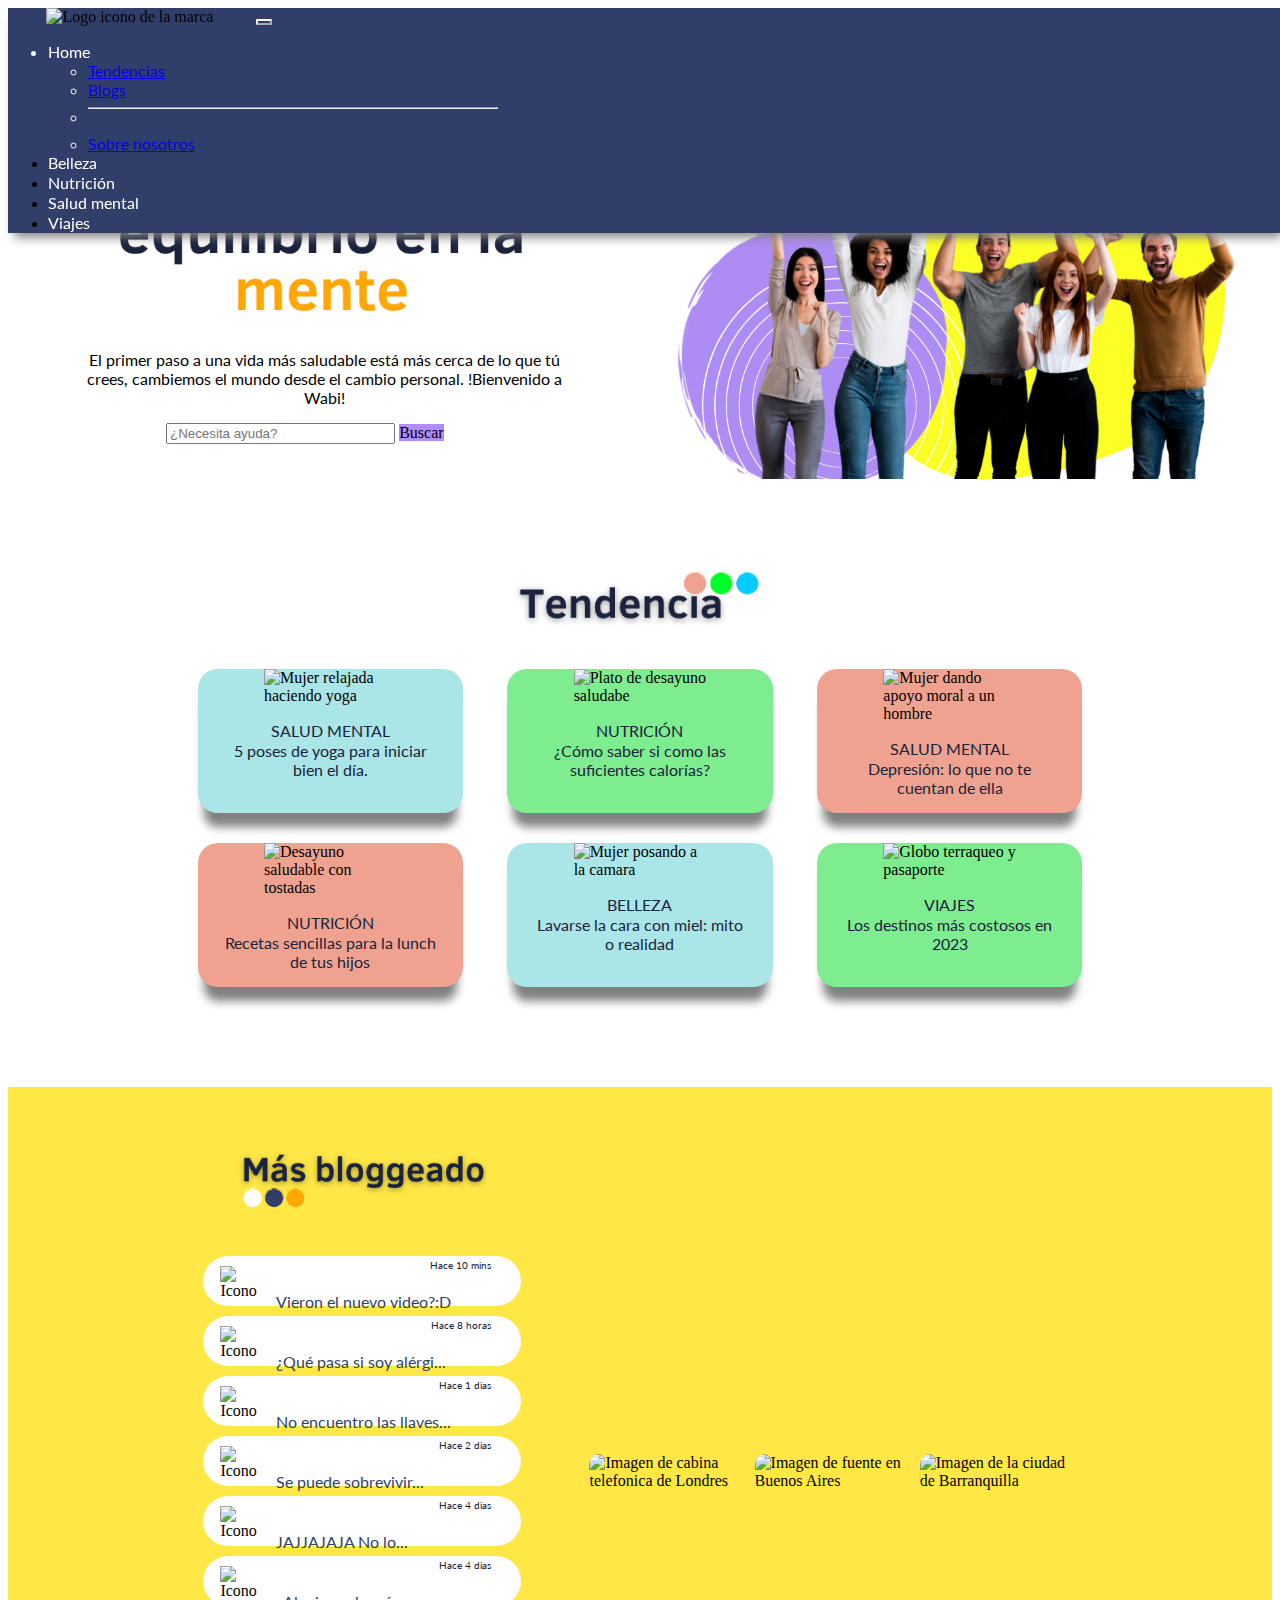
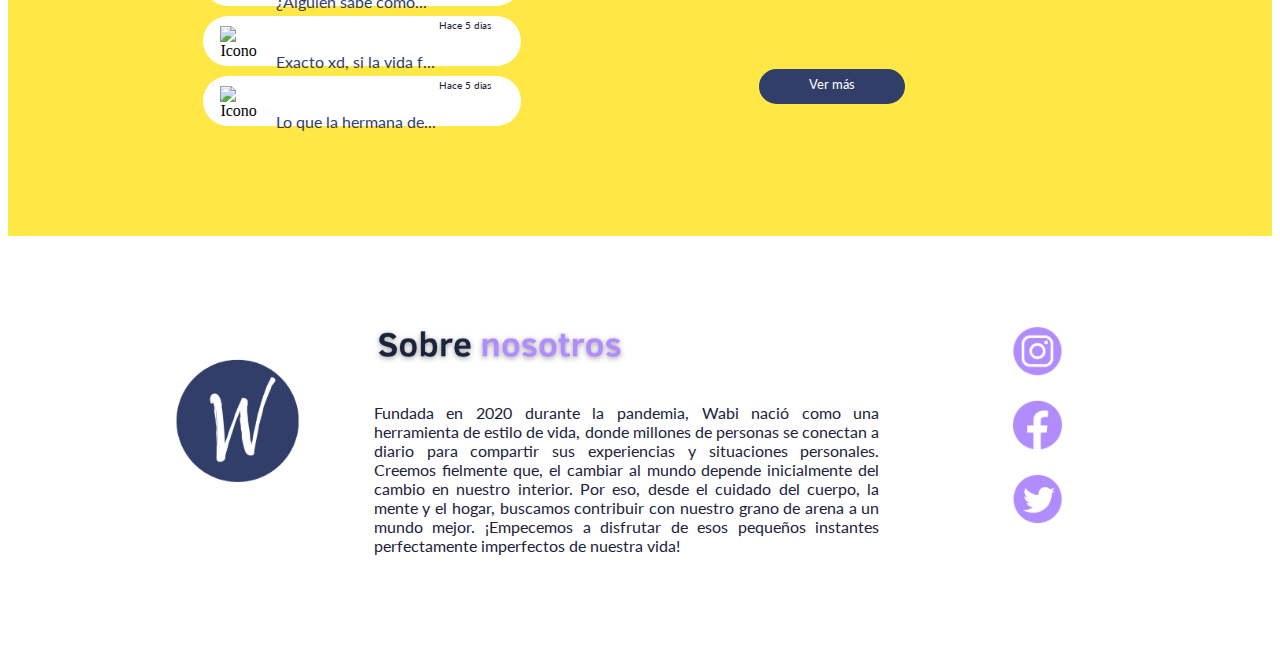
==== commit 3e82d1e5: "aplicacion de SEO" ====
--- a/index.html
+++ b/index.html
@@ -4,9 +4,12 @@
     <meta charset="UTF-8">
     <meta http-equiv="X-UA-Compatible" content="IE=edge">
     <meta name="viewport" content="width=device-width, initial-scale=1.0">
+    <meta name="description" content="Guia practica Wabi de estilo de vida basada en el amor propio y en autoaceptacion para vivir mucho mas felices conectado con gente alrededor de todo el mundo. ¡Vive, sueña y cree en ti!">
+    <meta name="keywords" content="estilo de vida, tranquilidad, amor propio, aceptacion, wabi, yoga, pensamiento, belleza, nutricion, viaje, salud mental">
+    <meta name="author" content="Valentina De la Hoz Lopez">
     <link rel="stylesheet" href="css/style.css">
-    <title>Wabi | Home</title>
-    <link rel="shortcut icon" href="images/icon_logo.png">
+    <title>Wabi | Life Style: Vive, sueña y cree en la mejor versión de ti | Home</title>
+    <link rel="shortcut icon" href="images/icon_logo.ico">
     <link rel="preconnect" href="https://fonts.googleapis.com">
     <link rel="preconnect" href="https://fonts.gstatic.com" crossorigin>
     <link href="https://fonts.googleapis.com/css2?family=Lato&display=swap" rel="stylesheet">
@@ -20,7 +23,7 @@
         <nav class="navbar navbar-expand-xl navbar-dark color-bg">
             <div class="container-fluid">
                 <a class="navbar-logo">
-                    <img src="images/logo_icon_fondo_morado.png" alt="Logo ícono de la marca" width="54px" height="50px">
+                    <img src="images/logo_icon_fondo_morado.png" alt="Logo icono de la marca" width="54px" height="50px">
                 </a>
                 <button class="navbar-toggler" type="button" data-bs-toggle="collapse" data-bs-target="#navbarDark" aria-controls="navbarDark" aria-expanded="false" aria-label="Toggle navigation">
                     <span class="navbar-toggler-icon"></span>
@@ -81,7 +84,7 @@
     <section id="tendencias">
         <div class="contenedor_1">
             <div class="titulo_1">
-                <img src="images/img_index/Tendencias-titulo.png" alt="Título de sección - tendencia">
+                <img src="images/img_index/Tendencias-titulo.png" alt="Titulo de sección - tendencia">
             </div>
         </div>
         <div class="contenedor_2">
@@ -93,12 +96,12 @@
                         <div class="descripcion_tendencia"><p>5 poses de yoga para iniciar bien el día.</p></div>
                     </div> 
                     <div class="contenedor_3_2">
-                        <div class="imagen"><img src="images/img_index/tendencia2-PhotoRoom.png-PhotoRoom.png" alt="Comida vegana en bowl"></div>
+                        <div class="imagen"><img src="images/img_index/tendencia2-PhotoRoom.png-PhotoRoom.png" alt="Plato de desayuno saludabe"></div>
                         <div class="categoria"><p>NUTRICIÓN</p></div>
                         <div class="descripcion_tendencia"><p>¿Cómo saber si como las suficientes calorías?</p></div>
                     </div>
                     <div class="contenedor_3_3">
-                        <div class="imagen"><img src="images/img_index/tendencia3-PhotoRoom.png-PhotoRoom.png" alt="Comida vegana en bowl"></div>
+                        <div class="imagen"><img src="images/img_index/tendencia3-PhotoRoom.png-PhotoRoom.png" alt="Mujer dando apoyo moral a un hombre"></div>
                         <div class="categoria"><p>SALUD MENTAL</p></div>
                         <div class="descripcion_tendencia"><p>Depresión: lo que no te cuentan de ella</p></div>
                     </div>
@@ -107,17 +110,17 @@
             <div class="contenedor_4">
                     <div class="contenedor_4_0">
                     <div class="contenedor_4_1">
-                        <div class="imagen"><img src="images/img_index/tendencia4-PhotoRoom.png-PhotoRoom.png" alt="Desayuno saludable"></div>
+                        <div class="imagen"><img src="images/img_index/tendencia4-PhotoRoom.png-PhotoRoom.png" alt="Desayuno saludable con tostadas"></div>
                         <div class="categoria"><p >NUTRICIÓN</p></div>
                         <div class="descripcion_tendencia"><p>Recetas sencillas para la lunch de tus hijos</p></div>
                     </div>
                     <div class="contenedor_4_2">
-                        <div class="imagen"><img src="images/img_index/tendencia6.png" alt="Globo terraqueo y pasaporte"></div>
+                        <div class="imagen"><img src="images/img_index/tendencia6.png" alt="Mujer posando a la camara"></div>
                         <div class="categoria"><p>BELLEZA</p></div>
                         <div class="descripcion_tendencia"><p >Lavarse la cara con miel: mito o realidad</p></div>
                     </div>
                     <div class="contenedor_4_3">
-                        <div class="imagen"><img src="images/img_index/tendencia5-PhotoRoom.png-PhotoRoom.png" alt="Comida vegana en bowl"></div>
+                        <div class="imagen"><img src="images/img_index/tendencia5-PhotoRoom.png-PhotoRoom.png" alt="Globo terraqueo y pasaporte"></div>
                         <div class="categoria"><p>VIAJES</p></div>
                         <div class="descripcion_tendencia"><p>Los destinos más costosos en 2023</p></div>
                     </div>
@@ -146,7 +149,7 @@
                                 <p>Hace 10 mins</p>
                             </div>
                             <div class="texto">
-                                <p>
+                                <p> 
                                     Vieron el nuevo video?:D
                                 </p>
                             </div>
@@ -278,7 +281,7 @@
             </div>
             <div class="sobre_nosotros">
                 <div class="titulo_3">
-                    <img src="images/img_index/sobre nosotros-titulo.png" alt="Imagen del logo de la marca en forma circular">
+                    <img src="images/img_index/sobre nosotros-titulo.png" alt="Titulo de seccion - Sobre nosotros">
                 </div>
                 <p>
                     Fundada en 2020 durante la pandemia, Wabi nació como una herramienta de estilo de vida, donde millones de personas se conectan a diario para compartir sus experiencias y situaciones personales.
--- a/css/style.css
+++ b/css/style.css
@@ -1,3 +1,36 @@
+#entradas #secciones .titulo .universal_4 .contenedor .texto p, #centro_de_ayuda .contenedor_2 .boton button a, #centro_de_ayuda .contenedor_2 .categoria p, #catalogo .carrusel .carousel-caption p, .intro_pages .universal_1 .contenedor_1 .descripcion_1 p, .seccion_destacada .texto_destacado .categoria_2 h1, #tendencias .contenedor_2 .categoria p, #buscador .universal_1 .contenedor_1 .universal_2 .input-group span .input-group-right-example, #buscador .universal_1 .contenedor_1 .descripcion_1 p, #blogs .universal_3 .universal_5 .paises .boton button a, #pie_de_pagina .sobre_nosotros p {
+  font-family: "Lato", sans-serif;
+  font-size: 100%;
+}
+
+#galeria, #entradas #form, #entradas #secciones .titulo .universal_4 .contenedor .imagen, #entradas #secciones .titulo .universal_4, #entradas #secciones .titulo .titulo_1, #entradas, #centro_de_ayuda .contenedor_2 .boton button, #centro_de_ayuda .contenedor_2 .boton, #centro_de_ayuda .contenedor_2 .descripcion_salud, #centro_de_ayuda .contenedor_2 .categoria, #centro_de_ayuda .contenedor_2 .imagen, #centro_de_ayuda .contenedor_2 .contenedor_3, #centro_de_ayuda .contenedor_1, #filtrador, #recomendaciones .universal_6, #recomendaciones .te_recomendamos .titulo_3, #recomendaciones .te_recomendamos, #catalogo, .seccion_destacada .texto_destacado .calificacion, .seccion_destacada .texto_destacado .imagen_calificacion, .seccion_destacada .texto_destacado .descripcion_2, .seccion_destacada .texto_destacado .categoria_2, .seccion_destacada .texto_destacado .titulo_2, #tendencias .contenedor_2 .categoria, #tendencias .contenedor_2 .imagen, #buscador .universal_1 .contenedor_2, #buscador .universal_1 .contenedor_1 .universal_2, #buscador .universal_1 .contenedor_1 .descripcion_1, #buscador .universal_1 .contenedor_1 .titulo_1, #blogs .universal_3 .universal_5 .paises .boton button, #blogs .universal_3 .universal_5 .paises .boton, #blogs {
+  display: flex;
+  justify-content: center;
+}
+
+#tendencias .contenedor_2 .contenedor_4 .contenedor_4_0 .contenedor_4_3:hover, #tendencias .contenedor_2 .contenedor_4 .contenedor_4_0 .contenedor_4_2:hover, #tendencias .contenedor_2 .contenedor_4 .contenedor_4_0 .contenedor_4_1:hover, #tendencias .contenedor_2 .contenedor_3 .contenedor_3_0 .contenedor_3_3:hover, #tendencias .contenedor_2 .contenedor_3 .contenedor_3_0 .contenedor_3_2:hover, #tendencias .contenedor_2 .contenedor_3 .contenedor_3_0 .contenedor_3_1:hover {
+  background-color: transparent;
+  box-shadow: 0px 10px 10px 6px grey;
+}
+
+#tendencias .contenedor_2 .contenedor_4 .contenedor_4_0 .contenedor_4_3, #tendencias .contenedor_2 .contenedor_4 .contenedor_4_0 .contenedor_4_2, #tendencias .contenedor_2 .contenedor_4 .contenedor_4_0 .contenedor_4_1, #tendencias .contenedor_2 .contenedor_3 .contenedor_3_0 .contenedor_3_3, #tendencias .contenedor_2 .contenedor_3 .contenedor_3_0 .contenedor_3_2, #tendencias .contenedor_2 .contenedor_3 .contenedor_3_0 .contenedor_3_1 {
+  border-radius: 20px;
+  box-shadow: 0px 20px 10px -6px grey;
+}
+
+#blogs .universal_3 .universal_5 .paises .boton button {
+  margin-top: 10px;
+  border-radius: 20px;
+  border-width: 3px;
+  border-style: solid;
+}
+
+#blogs .universal_3 .universal_5 .paises .p_3 img, #blogs .universal_3 .universal_5 .paises .p_2 img, #blogs .universal_3 .universal_5 .paises .p_1 img {
+  width: 100%;
+  height: 100%;
+  border-radius: 10px;
+}
+
 header {
   position: fixed;
   z-index: 100;
@@ -27,4 +60,1901 @@
 }
 header .nav-texto:hover {
   color: #FBFF27;
+}
+
+#entradas #secciones .titulo .universal_4 .contenedor .texto p, #centro_de_ayuda .contenedor_2 .boton button a, #centro_de_ayuda .contenedor_2 .categoria p, #catalogo .carrusel .carousel-caption p, .intro_pages .universal_1 .contenedor_1 .descripcion_1 p, .seccion_destacada .texto_destacado .categoria_2 h1, #tendencias .contenedor_2 .categoria p, #buscador .universal_1 .contenedor_1 .universal_2 .input-group span .input-group-right-example, #buscador .universal_1 .contenedor_1 .descripcion_1 p, #blogs .universal_3 .universal_5 .paises .boton button a, #pie_de_pagina .sobre_nosotros p {
+  font-family: "Lato", sans-serif;
+  font-size: 100%;
+}
+
+#galeria, #entradas #form, #entradas #secciones .titulo .universal_4 .contenedor .imagen, #entradas #secciones .titulo .universal_4, #entradas #secciones .titulo .titulo_1, #entradas, #centro_de_ayuda .contenedor_2 .boton button, #centro_de_ayuda .contenedor_2 .boton, #centro_de_ayuda .contenedor_2 .descripcion_salud, #centro_de_ayuda .contenedor_2 .categoria, #centro_de_ayuda .contenedor_2 .imagen, #centro_de_ayuda .contenedor_2 .contenedor_3, #centro_de_ayuda .contenedor_1, #filtrador, #recomendaciones .universal_6, #recomendaciones .te_recomendamos .titulo_3, #recomendaciones .te_recomendamos, #catalogo, .seccion_destacada .texto_destacado .calificacion, .seccion_destacada .texto_destacado .imagen_calificacion, .seccion_destacada .texto_destacado .descripcion_2, .seccion_destacada .texto_destacado .categoria_2, .seccion_destacada .texto_destacado .titulo_2, #tendencias .contenedor_2 .categoria, #tendencias .contenedor_2 .imagen, #buscador .universal_1 .contenedor_2, #buscador .universal_1 .contenedor_1 .universal_2, #buscador .universal_1 .contenedor_1 .descripcion_1, #buscador .universal_1 .contenedor_1 .titulo_1, #blogs .universal_3 .universal_5 .paises .boton button, #blogs .universal_3 .universal_5 .paises .boton, #blogs {
+  display: flex;
+  justify-content: center;
+}
+
+#tendencias .contenedor_2 .contenedor_4 .contenedor_4_0 .contenedor_4_3:hover, #tendencias .contenedor_2 .contenedor_4 .contenedor_4_0 .contenedor_4_2:hover, #tendencias .contenedor_2 .contenedor_4 .contenedor_4_0 .contenedor_4_1:hover, #tendencias .contenedor_2 .contenedor_3 .contenedor_3_0 .contenedor_3_3:hover, #tendencias .contenedor_2 .contenedor_3 .contenedor_3_0 .contenedor_3_2:hover, #tendencias .contenedor_2 .contenedor_3 .contenedor_3_0 .contenedor_3_1:hover {
+  background-color: transparent;
+  box-shadow: 0px 10px 10px 6px grey;
+}
+
+#tendencias .contenedor_2 .contenedor_4 .contenedor_4_0 .contenedor_4_3, #tendencias .contenedor_2 .contenedor_4 .contenedor_4_0 .contenedor_4_2, #tendencias .contenedor_2 .contenedor_4 .contenedor_4_0 .contenedor_4_1, #tendencias .contenedor_2 .contenedor_3 .contenedor_3_0 .contenedor_3_3, #tendencias .contenedor_2 .contenedor_3 .contenedor_3_0 .contenedor_3_2, #tendencias .contenedor_2 .contenedor_3 .contenedor_3_0 .contenedor_3_1 {
+  border-radius: 20px;
+  box-shadow: 0px 20px 10px -6px grey;
+}
+
+#blogs .universal_3 .universal_5 .paises .boton button {
+  margin-top: 10px;
+  border-radius: 20px;
+  border-width: 3px;
+  border-style: solid;
+}
+
+#blogs .universal_3 .universal_5 .paises .p_3 img, #blogs .universal_3 .universal_5 .paises .p_2 img, #blogs .universal_3 .universal_5 .paises .p_1 img {
+  width: 100%;
+  height: 100%;
+  border-radius: 10px;
+}
+
+/* Computadores */
+#pie_de_pagina {
+  margin-top: 90px;
+  margin-bottom: 90px;
+  background-color: #FFFFFF;
+  width: 100%;
+  display: flex;
+  justify-content: space-evenly;
+}
+#pie_de_pagina .logo_pie {
+  width: 15%;
+  margin-left: 30px;
+  margin-top: 30px;
+}
+#pie_de_pagina .logo_pie img {
+  width: 70%;
+}
+#pie_de_pagina .sobre_nosotros {
+  width: 40%;
+  margin-left: -120px;
+}
+#pie_de_pagina .sobre_nosotros .titulo_3 {
+  width: 100%;
+}
+#pie_de_pagina .sobre_nosotros .titulo_3 img {
+  width: 50%;
+  margin-bottom: 20px;
+}
+#pie_de_pagina .sobre_nosotros p {
+  color: #1A223C;
+  text-align: justify;
+}
+#pie_de_pagina .redes_sociales {
+  width: 10%;
+  display: block;
+}
+#pie_de_pagina .redes_sociales img {
+  width: 40%;
+  margin-bottom: 20px;
+}
+
+/* Tablets */
+@media (min-width: 768px) and (max-width: 1024px) {
+  #pie_de_pagina {
+    display: flex;
+    flex-wrap: wrap;
+  }
+  #pie_de_pagina .logo_pie {
+    width: 40%;
+    margin: 0;
+    margin-left: 0;
+    margin-top: 0;
+  }
+  #pie_de_pagina .logo_pie img {
+    width: 60%;
+  }
+  #pie_de_pagina .sobre_nosotros {
+    width: 60%;
+  }
+  #pie_de_pagina .sobre_nosotros .titulo_3 {
+    display: flex;
+    justify-content: center;
+  }
+  #pie_de_pagina .redes_sociales {
+    width: 70%;
+    margin-top: 20px;
+    display: flex;
+    justify-content: space-evenly;
+  }
+  #pie_de_pagina .redes_sociales img {
+    width: 20%;
+  }
+  #pie_de_pagina .redes_sociales a {
+    display: flex;
+    justify-content: center;
+  }
+}
+/* Celulares */
+@media (min-width: 320px) and (max-width: 767px) {
+  #pie_de_pagina {
+    display: flex;
+    flex-wrap: wrap;
+    justify-content: center;
+    margin-top: 50px;
+  }
+  #pie_de_pagina .logo_pie {
+    width: 100%;
+    margin: 0;
+    margin-left: 0;
+    margin-top: 0;
+    display: flex;
+    justify-content: center;
+  }
+  #pie_de_pagina .logo_pie img {
+    width: 25%;
+  }
+  #pie_de_pagina .sobre_nosotros {
+    width: 70%;
+    margin-top: 20px;
+    margin-bottom: 0;
+    margin-left: 0;
+    margin-right: 0;
+  }
+  #pie_de_pagina .sobre_nosotros .titulo_3 {
+    display: flex;
+    justify-content: center;
+  }
+  #pie_de_pagina .sobre_nosotros .titulo_3 img {
+    width: 80%;
+  }
+  #pie_de_pagina .sobre_nosotros p {
+    color: #1A223C;
+    text-align: justify;
+  }
+  #pie_de_pagina .redes_sociales {
+    width: 60%;
+    margin-top: 20px;
+    display: flex;
+    justify-content: space-evenly;
+  }
+  #pie_de_pagina .redes_sociales img {
+    width: 65%;
+  }
+  #pie_de_pagina .redes_sociales a {
+    display: flex;
+    justify-content: center;
+  }
+}
+#entradas #secciones .titulo .universal_4 .contenedor .texto p, #centro_de_ayuda .contenedor_2 .boton button a, #centro_de_ayuda .contenedor_2 .categoria p, #catalogo .carrusel .carousel-caption p, .intro_pages .universal_1 .contenedor_1 .descripcion_1 p, .seccion_destacada .texto_destacado .categoria_2 h1, #tendencias .contenedor_2 .categoria p, #buscador .universal_1 .contenedor_1 .universal_2 .input-group span .input-group-right-example, #buscador .universal_1 .contenedor_1 .descripcion_1 p, #blogs .universal_3 .universal_5 .paises .boton button a, #pie_de_pagina .sobre_nosotros p {
+  font-family: "Lato", sans-serif;
+  font-size: 100%;
+}
+
+#galeria, #entradas #form, #entradas #secciones .titulo .universal_4 .contenedor .imagen, #entradas #secciones .titulo .universal_4, #entradas #secciones .titulo .titulo_1, #entradas, #centro_de_ayuda .contenedor_2 .boton button, #centro_de_ayuda .contenedor_2 .boton, #centro_de_ayuda .contenedor_2 .descripcion_salud, #centro_de_ayuda .contenedor_2 .categoria, #centro_de_ayuda .contenedor_2 .imagen, #centro_de_ayuda .contenedor_2 .contenedor_3, #centro_de_ayuda .contenedor_1, #filtrador, #recomendaciones .universal_6, #recomendaciones .te_recomendamos .titulo_3, #recomendaciones .te_recomendamos, #catalogo, .seccion_destacada .texto_destacado .calificacion, .seccion_destacada .texto_destacado .imagen_calificacion, .seccion_destacada .texto_destacado .descripcion_2, .seccion_destacada .texto_destacado .categoria_2, .seccion_destacada .texto_destacado .titulo_2, #tendencias .contenedor_2 .categoria, #tendencias .contenedor_2 .imagen, #buscador .universal_1 .contenedor_2, #buscador .universal_1 .contenedor_1 .universal_2, #buscador .universal_1 .contenedor_1 .descripcion_1, #buscador .universal_1 .contenedor_1 .titulo_1, #blogs .universal_3 .universal_5 .paises .boton button, #blogs .universal_3 .universal_5 .paises .boton, #blogs {
+  display: flex;
+  justify-content: center;
+}
+
+#tendencias .contenedor_2 .contenedor_4 .contenedor_4_0 .contenedor_4_3:hover, #tendencias .contenedor_2 .contenedor_4 .contenedor_4_0 .contenedor_4_2:hover, #tendencias .contenedor_2 .contenedor_4 .contenedor_4_0 .contenedor_4_1:hover, #tendencias .contenedor_2 .contenedor_3 .contenedor_3_0 .contenedor_3_3:hover, #tendencias .contenedor_2 .contenedor_3 .contenedor_3_0 .contenedor_3_2:hover, #tendencias .contenedor_2 .contenedor_3 .contenedor_3_0 .contenedor_3_1:hover {
+  background-color: transparent;
+  box-shadow: 0px 10px 10px 6px grey;
+}
+
+#tendencias .contenedor_2 .contenedor_4 .contenedor_4_0 .contenedor_4_3, #tendencias .contenedor_2 .contenedor_4 .contenedor_4_0 .contenedor_4_2, #tendencias .contenedor_2 .contenedor_4 .contenedor_4_0 .contenedor_4_1, #tendencias .contenedor_2 .contenedor_3 .contenedor_3_0 .contenedor_3_3, #tendencias .contenedor_2 .contenedor_3 .contenedor_3_0 .contenedor_3_2, #tendencias .contenedor_2 .contenedor_3 .contenedor_3_0 .contenedor_3_1 {
+  border-radius: 20px;
+  box-shadow: 0px 20px 10px -6px grey;
+}
+
+#blogs .universal_3 .universal_5 .paises .boton button {
+  margin-top: 10px;
+  border-radius: 20px;
+  border-width: 3px;
+  border-style: solid;
+}
+
+#blogs .universal_3 .universal_5 .paises .p_3 img, #blogs .universal_3 .universal_5 .paises .p_2 img, #blogs .universal_3 .universal_5 .paises .p_1 img {
+  width: 100%;
+  height: 100%;
+  border-radius: 10px;
+}
+
+#blogs {
+  background-size: 100%;
+  margin-top: 100px;
+  background-color: #FFE745;
+  padding-bottom: 100px;
+}
+#blogs .universal_3 {
+  display: flex;
+  justify-content: space-around;
+  width: 80%;
+}
+#blogs .universal_3 .universal_5 {
+  width: 55%;
+  display: flex;
+  justify-content: flex-start;
+}
+#blogs .universal_3 .universal_5 .paises {
+  width: 90%;
+  display: grid;
+  grid-template-columns: 31% 31% 31%;
+  grid-template-rows: 55% 30% 10%;
+  grid-auto-columns: 1fr;
+  gap: 10px 10px;
+  grid-auto-flow: row;
+  grid-template-areas: "mapa mapa mapa" "p_1 p_2 p_3" "boton boton boton";
+}
+#blogs .universal_3 .universal_5 .paises .mapa {
+  grid-area: mapa;
+  display: flex;
+  justify-content: flex-start;
+}
+#blogs .universal_3 .universal_5 .paises .mapa iframe {
+  width: 100%;
+  margin-top: 60px;
+  border-radius: 10px;
+}
+#blogs .universal_3 .universal_5 .paises .p_1 {
+  grid-area: p_1;
+}
+#blogs .universal_3 .universal_5 .paises .p_2 {
+  grid-area: p_2;
+}
+#blogs .universal_3 .universal_5 .paises .p_3 {
+  grid-area: p_3;
+}
+#blogs .universal_3 .universal_5 .paises .boton {
+  grid-area: boton;
+}
+#blogs .universal_3 .universal_5 .paises .boton button {
+  width: 30%;
+  height: 35px;
+  border-color: #313E6A;
+  background-color: #313E6A;
+}
+#blogs .universal_3 .universal_5 .paises .boton button:hover {
+  background-color: #FFA700;
+  border-color: #FFA700;
+}
+#blogs .universal_3 .universal_5 .paises .boton button a {
+  text-decoration: none;
+  color: #FFFFFF;
+  margin-top: 3px;
+}
+#blogs .universal_3 .universal_5 .paises .boton button a:hover {
+  color: #1A223C;
+}
+#blogs .bloggueado {
+  width: 45%;
+  display: block;
+}
+#blogs .bloggueado .mas_bloggueado {
+  width: 100%;
+  margin-top: 60px;
+  margin-bottom: 40px;
+  display: flex;
+  justify-content: center;
+}
+#blogs .bloggueado .mas_bloggueado .titulo_2 {
+  width: 55%;
+}
+#blogs .bloggueado .mas_bloggueado .titulo_2 img {
+  width: 100%;
+}
+#blogs .bloggueado .universal_4 {
+  width: 100%;
+  display: flex;
+  justify-content: center;
+}
+#blogs .bloggueado .universal_4 .universal_4_1 {
+  width: 70%;
+  display: block;
+}
+#blogs .bloggueado .universal_4 .contenedor {
+  display: grid;
+  grid-template-columns: 20% 80%;
+  grid-template-rows: 40% 60%;
+  gap: 0px 0px;
+  grid-template-areas: "imagen fecha" "imagen texto";
+  width: 100%;
+  height: 50px;
+  background-color: #ffffff;
+  margin-bottom: 10px;
+  border-radius: 50px;
+}
+#blogs .bloggueado .universal_4 .contenedor .imagen {
+  grid-area: imagen;
+  display: flex;
+  justify-content: center;
+}
+#blogs .bloggueado .universal_4 .contenedor .imagen img {
+  margin-top: 10px;
+  margin-left: 10px;
+  width: 60%;
+  height: 60%;
+}
+#blogs .bloggueado .universal_4 .contenedor .fecha {
+  grid-area: fecha;
+  display: flex;
+  justify-content: flex-end;
+}
+#blogs .bloggueado .universal_4 .contenedor .fecha p {
+  font-family: "Lato", sans-serif;
+  font-size: 65%;
+  margin-top: 3px;
+  margin-right: 30px;
+  color: #1a223c;
+}
+#blogs .bloggueado .universal_4 .contenedor .texto {
+  grid-area: texto;
+  display: flex;
+  justify-content: flex-start;
+  margin-left: 10px;
+  width: 90%;
+}
+#blogs .bloggueado .universal_4 .contenedor .texto p {
+  width: 110%;
+  font-family: "Lato", sans-serif;
+  font-size: 100%;
+  color: #313E6A;
+}
+
+/* Tablets 1*/
+@media (min-width: 768px) and (max-width: 1024px) {
+  #blogs .universal_3 {
+    width: 90%;
+  }
+  #blogs .universal_3 .universal_5 {
+    width: 50%;
+  }
+  #blogs .universal_3 .universal_5 .paises {
+    grid-template-rows: 60% 25% 10%;
+  }
+  #blogs .bloggueado {
+    width: 50%;
+  }
+  #blogs .bloggueado .universal_4 .universal_4_1 {
+    width: 75%;
+  }
+}
+/* Tablets 2 */
+@media (min-width: 699px) and (max-width: 767px) {
+  #blogs .universal_3 {
+    width: 90%;
+  }
+  #blogs .universal_3 .universal_5 {
+    width: 45%;
+  }
+  #blogs .universal_3 .universal_5 .paises {
+    grid-template-columns: 50% 50% 0%;
+    grid-template-rows: 60% 25% 10%;
+  }
+  #blogs .universal_3 .universal_5 .paises .p_3 {
+    display: none;
+  }
+  #blogs .universal_3 .universal_5 .paises .boton button {
+    width: 40%;
+  }
+  #blogs .bloggueado {
+    display: block;
+  }
+  #blogs .bloggueado .universal_4 .universal_4_1 {
+    width: 85%;
+  }
+}
+/* Tablets 3 */
+@media (min-width: 556px) and (max-width: 698px) {
+  #blogs .universal_3 {
+    display: block;
+    width: 90%;
+  }
+  #blogs .universal_3 .universal_5 {
+    width: 100%;
+    justify-content: center;
+  }
+  #blogs .universal_3 .universal_5 .paises {
+    width: 80%;
+  }
+  #blogs .universal_3 .universal_5 .paises .mapa {
+    justify-content: center;
+  }
+  #blogs .universal_3 .universal_5 .paises .mapa iframe {
+    margin-top: 30px;
+  }
+  #blogs .bloggueado {
+    width: 100%;
+  }
+  #blogs .bloggueado .universal_4 .universal_4_1 {
+    width: 50%;
+  }
+}
+/* Celulares */
+@media (min-width: 320px) and (max-width: 555px) {
+  #blogs .universal_3 {
+    display: block;
+    width: 90%;
+  }
+  #blogs .universal_3 .universal_5 {
+    width: 100%;
+    justify-content: center;
+  }
+  #blogs .universal_3 .universal_5 .paises {
+    width: 80%;
+  }
+  #blogs .universal_3 .universal_5 .paises .mapa {
+    justify-content: center;
+  }
+  #blogs .universal_3 .universal_5 .paises .mapa iframe {
+    margin-top: 30px;
+  }
+  #blogs .bloggueado {
+    width: 100%;
+  }
+  #blogs .bloggueado .universal_4 .universal_4_1 {
+    width: 80%;
+  }
+}
+#entradas #secciones .titulo .universal_4 .contenedor .texto p, #centro_de_ayuda .contenedor_2 .boton button a, #centro_de_ayuda .contenedor_2 .categoria p, #catalogo .carrusel .carousel-caption p, .intro_pages .universal_1 .contenedor_1 .descripcion_1 p, .seccion_destacada .texto_destacado .categoria_2 h1, #tendencias .contenedor_2 .categoria p, #buscador .universal_1 .contenedor_1 .universal_2 .input-group span .input-group-right-example, #buscador .universal_1 .contenedor_1 .descripcion_1 p, #pie_de_pagina .sobre_nosotros p, #blogs .universal_3 .universal_5 .paises .boton button a {
+  font-family: "Lato", sans-serif;
+  font-size: 100%;
+}
+
+#galeria, #entradas #form, #entradas #secciones .titulo .universal_4 .contenedor .imagen, #entradas #secciones .titulo .universal_4, #entradas #secciones .titulo .titulo_1, #entradas, #centro_de_ayuda .contenedor_2 .boton button, #centro_de_ayuda .contenedor_2 .boton, #centro_de_ayuda .contenedor_2 .descripcion_salud, #centro_de_ayuda .contenedor_2 .categoria, #centro_de_ayuda .contenedor_2 .imagen, #centro_de_ayuda .contenedor_2 .contenedor_3, #centro_de_ayuda .contenedor_1, #filtrador, #recomendaciones .universal_6, #recomendaciones .te_recomendamos .titulo_3, #recomendaciones .te_recomendamos, #catalogo, .seccion_destacada .texto_destacado .calificacion, .seccion_destacada .texto_destacado .imagen_calificacion, .seccion_destacada .texto_destacado .descripcion_2, .seccion_destacada .texto_destacado .categoria_2, .seccion_destacada .texto_destacado .titulo_2, #tendencias .contenedor_2 .categoria, #tendencias .contenedor_2 .imagen, #buscador .universal_1 .contenedor_2, #buscador .universal_1 .contenedor_1 .universal_2, #buscador .universal_1 .contenedor_1 .descripcion_1, #buscador .universal_1 .contenedor_1 .titulo_1, #blogs, #blogs .universal_3 .universal_5 .paises .boton, #blogs .universal_3 .universal_5 .paises .boton button {
+  display: flex;
+  justify-content: center;
+}
+
+#tendencias .contenedor_2 .contenedor_4 .contenedor_4_0 .contenedor_4_3:hover, #tendencias .contenedor_2 .contenedor_4 .contenedor_4_0 .contenedor_4_2:hover, #tendencias .contenedor_2 .contenedor_4 .contenedor_4_0 .contenedor_4_1:hover, #tendencias .contenedor_2 .contenedor_3 .contenedor_3_0 .contenedor_3_3:hover, #tendencias .contenedor_2 .contenedor_3 .contenedor_3_0 .contenedor_3_2:hover, #tendencias .contenedor_2 .contenedor_3 .contenedor_3_0 .contenedor_3_1:hover {
+  background-color: transparent;
+  box-shadow: 0px 10px 10px 6px grey;
+}
+
+#tendencias .contenedor_2 .contenedor_4 .contenedor_4_0 .contenedor_4_3, #tendencias .contenedor_2 .contenedor_4 .contenedor_4_0 .contenedor_4_2, #tendencias .contenedor_2 .contenedor_4 .contenedor_4_0 .contenedor_4_1, #tendencias .contenedor_2 .contenedor_3 .contenedor_3_0 .contenedor_3_3, #tendencias .contenedor_2 .contenedor_3 .contenedor_3_0 .contenedor_3_2, #tendencias .contenedor_2 .contenedor_3 .contenedor_3_0 .contenedor_3_1 {
+  border-radius: 20px;
+  box-shadow: 0px 20px 10px -6px grey;
+}
+
+#blogs .universal_3 .universal_5 .paises .boton button {
+  margin-top: 10px;
+  border-radius: 20px;
+  border-width: 3px;
+  border-style: solid;
+}
+
+#blogs .universal_3 .universal_5 .paises .p_1 img, #blogs .universal_3 .universal_5 .paises .p_2 img, #blogs .universal_3 .universal_5 .paises .p_3 img {
+  width: 100%;
+  height: 100%;
+  border-radius: 10px;
+}
+
+#buscador .universal_1 {
+  display: flex;
+}
+#buscador .universal_1 .contenedor_1 {
+  width: 50%;
+  display: block;
+}
+#buscador .universal_1 .contenedor_1 .titulo_1 {
+  width: 100%;
+}
+#buscador .universal_1 .contenedor_1 .titulo_1 img {
+  width: 75%;
+  margin-top: 130px;
+}
+#buscador .universal_1 .contenedor_1 .descripcion_1 {
+  width: 100%;
+}
+#buscador .universal_1 .contenedor_1 .descripcion_1 p {
+  width: 80%;
+  text-align: center;
+}
+#buscador .universal_1 .contenedor_1 .universal_2 .input-group {
+  width: 50%;
+}
+#buscador .universal_1 .contenedor_1 .universal_2 .input-group input {
+  width: 70%;
+}
+#buscador .universal_1 .contenedor_1 .universal_2 .input-group span {
+  background-color: #B08CFF;
+}
+#buscador .universal_1 .contenedor_2 {
+  width: 50%;
+}
+#buscador .universal_1 .contenedor_2 img {
+  margin-top: 90px;
+  width: 90%;
+}
+
+/* Tablets */
+@media (min-width: 768px) and (max-width: 1024px) {
+  #buscador .universal_1 .contenedor_1 {
+    width: 40%;
+  }
+  #buscador .universal_1 .contenedor_1 .descripcion_1 p {
+    width: 70%;
+    text-align: justify;
+    font-family: "Lato", sans-serif;
+    font-size: 10%;
+  }
+  #buscador .universal_1 .contenedor_1 .universal_2 .input-group span .input-group-text {
+    font-size: 50%;
+  }
+  #buscador .universal_1 .contenedor_2 {
+    width: 60%;
+  }
+}
+/* Celulares */
+@media (min-width: 320px) and (max-width: 767px) {
+  #buscador .universal_1 {
+    display: block;
+    align-items: center;
+    width: 100%;
+  }
+  #buscador .universal_1 .contenedor_1 {
+    width: 100%;
+  }
+  #buscador .universal_1 .contenedor_2 {
+    width: 100%;
+  }
+  #buscador .universal_1 .contenedor_2 img {
+    margin-top: 50px;
+    width: 85%;
+  }
+}
+#entradas #secciones .titulo .universal_4 .contenedor .texto p, #centro_de_ayuda .contenedor_2 .boton button a, #centro_de_ayuda .contenedor_2 .categoria p, #catalogo .carrusel .carousel-caption p, .intro_pages .universal_1 .contenedor_1 .descripcion_1 p, .seccion_destacada .texto_destacado .categoria_2 h1, #tendencias .contenedor_2 .categoria p, #pie_de_pagina .sobre_nosotros p, #blogs .universal_3 .universal_5 .paises .boton button a, #buscador .universal_1 .contenedor_1 .descripcion_1 p, #buscador .universal_1 .contenedor_1 .universal_2 .input-group span .input-group-right-example {
+  font-family: "Lato", sans-serif;
+  font-size: 100%;
+}
+
+#galeria, #entradas #form, #entradas #secciones .titulo .universal_4 .contenedor .imagen, #entradas #secciones .titulo .universal_4, #entradas #secciones .titulo .titulo_1, #entradas, #centro_de_ayuda .contenedor_2 .boton button, #centro_de_ayuda .contenedor_2 .boton, #centro_de_ayuda .contenedor_2 .descripcion_salud, #centro_de_ayuda .contenedor_2 .categoria, #centro_de_ayuda .contenedor_2 .imagen, #centro_de_ayuda .contenedor_2 .contenedor_3, #centro_de_ayuda .contenedor_1, #filtrador, #recomendaciones .universal_6, #recomendaciones .te_recomendamos .titulo_3, #recomendaciones .te_recomendamos, #catalogo, .seccion_destacada .texto_destacado .calificacion, .seccion_destacada .texto_destacado .imagen_calificacion, .seccion_destacada .texto_destacado .descripcion_2, .seccion_destacada .texto_destacado .categoria_2, .seccion_destacada .texto_destacado .titulo_2, #tendencias .contenedor_2 .categoria, #tendencias .contenedor_2 .imagen, #blogs, #blogs .universal_3 .universal_5 .paises .boton, #blogs .universal_3 .universal_5 .paises .boton button, #buscador .universal_1 .contenedor_1 .titulo_1, #buscador .universal_1 .contenedor_1 .descripcion_1, #buscador .universal_1 .contenedor_1 .universal_2, #buscador .universal_1 .contenedor_2 {
+  display: flex;
+  justify-content: center;
+}
+
+#tendencias .contenedor_2 .contenedor_4 .contenedor_4_0 .contenedor_4_3:hover, #tendencias .contenedor_2 .contenedor_4 .contenedor_4_0 .contenedor_4_2:hover, #tendencias .contenedor_2 .contenedor_4 .contenedor_4_0 .contenedor_4_1:hover, #tendencias .contenedor_2 .contenedor_3 .contenedor_3_0 .contenedor_3_3:hover, #tendencias .contenedor_2 .contenedor_3 .contenedor_3_0 .contenedor_3_2:hover, #tendencias .contenedor_2 .contenedor_3 .contenedor_3_0 .contenedor_3_1:hover {
+  background-color: transparent;
+  box-shadow: 0px 10px 10px 6px grey;
+}
+
+#tendencias .contenedor_2 .contenedor_4 .contenedor_4_0 .contenedor_4_3, #tendencias .contenedor_2 .contenedor_4 .contenedor_4_0 .contenedor_4_2, #tendencias .contenedor_2 .contenedor_4 .contenedor_4_0 .contenedor_4_1, #tendencias .contenedor_2 .contenedor_3 .contenedor_3_0 .contenedor_3_3, #tendencias .contenedor_2 .contenedor_3 .contenedor_3_0 .contenedor_3_2, #tendencias .contenedor_2 .contenedor_3 .contenedor_3_0 .contenedor_3_1 {
+  border-radius: 20px;
+  box-shadow: 0px 20px 10px -6px grey;
+}
+
+#blogs .universal_3 .universal_5 .paises .boton button {
+  margin-top: 10px;
+  border-radius: 20px;
+  border-width: 3px;
+  border-style: solid;
+}
+
+#blogs .universal_3 .universal_5 .paises .p_1 img, #blogs .universal_3 .universal_5 .paises .p_2 img, #blogs .universal_3 .universal_5 .paises .p_3 img {
+  width: 100%;
+  height: 100%;
+  border-radius: 10px;
+}
+
+#tendencias .contenedor_1 {
+  display: flex;
+  justify-content: center;
+  background-size: 100%;
+  margin-top: 90px;
+}
+#tendencias .contenedor_1 .titulo_1 {
+  width: 20%;
+}
+#tendencias .contenedor_1 .titulo_1 img {
+  width: 100%;
+}
+#tendencias .contenedor_2 {
+  width: 100%;
+  margin-top: 40px;
+  display: block;
+}
+#tendencias .contenedor_2 .contenedor_3 {
+  width: 100%;
+  display: flex;
+  justify-content: center;
+}
+#tendencias .contenedor_2 .contenedor_3 .contenedor_3_0 {
+  width: 70%;
+  display: flex;
+  justify-content: space-between;
+}
+#tendencias .contenedor_2 .contenedor_3 .contenedor_3_0 .contenedor_3_1 {
+  display: block;
+  width: 30%;
+  background-color: #AAE5E7;
+}
+#tendencias .contenedor_2 .contenedor_3 .contenedor_3_0 .contenedor_3_2 {
+  display: block;
+  width: 30%;
+  background-color: #7EED90;
+}
+#tendencias .contenedor_2 .contenedor_3 .contenedor_3_0 .contenedor_3_3 {
+  display: block;
+  width: 30%;
+  background-color: #F0A290;
+}
+#tendencias .contenedor_2 .contenedor_4 {
+  width: 100%;
+  display: flex;
+  justify-content: center;
+  margin-top: 30px;
+}
+#tendencias .contenedor_2 .contenedor_4 .contenedor_4_0 {
+  width: 70%;
+  display: flex;
+  justify-content: space-between;
+}
+#tendencias .contenedor_2 .contenedor_4 .contenedor_4_0 .contenedor_4_1 {
+  display: block;
+  width: 30%;
+  background-color: #F0A290;
+}
+#tendencias .contenedor_2 .contenedor_4 .contenedor_4_0 .contenedor_4_2 {
+  display: block;
+  width: 30%;
+  background-color: #AAE5E7;
+}
+#tendencias .contenedor_2 .contenedor_4 .contenedor_4_0 .contenedor_4_3 {
+  display: block;
+  width: 30%;
+  background-color: #7EED90;
+}
+#tendencias .contenedor_2 .imagen {
+  width: 100%;
+}
+#tendencias .contenedor_2 .imagen img {
+  width: 50%;
+}
+#tendencias .contenedor_2 .categoria {
+  width: 100%;
+}
+#tendencias .contenedor_2 .categoria p {
+  color: #1A223C;
+  text-align: center;
+}
+#tendencias .contenedor_2 .descripcion_tendencia {
+  width: 100%;
+  display: flex;
+  justify-content: center;
+}
+#tendencias .contenedor_2 .descripcion_tendencia p {
+  width: 80%;
+  font-family: "Lato", sans-serif;
+  text-align: center;
+  color: #1A223C;
+  margin-top: -15px;
+}
+
+/* Tablets */
+@media (min-width: 768px) and (max-width: 1024px) {
+  #tendencias .contenedor_1 {
+    margin-top: 30px;
+  }
+  #tendencias .contenedor_1 .titulo_1 {
+    margin-top: 50px;
+    width: 25%;
+  }
+  #tendencias .contenedor_2 {
+    margin-top: 30px;
+    display: flex;
+    width: 100%;
+    justify-content: space-around;
+  }
+  #tendencias .contenedor_2 .contenedor_3 {
+    display: flex;
+    justify-content: flex-end;
+    width: 45%;
+  }
+  #tendencias .contenedor_2 .contenedor_3 .contenedor_3_0 {
+    display: block;
+    width: 50%;
+  }
+  #tendencias .contenedor_2 .contenedor_3 .contenedor_3_0 .contenedor_3_1 {
+    width: 100%;
+    margin-bottom: 30px;
+  }
+  #tendencias .contenedor_2 .contenedor_3 .contenedor_3_0 .contenedor_3_2 {
+    width: 100%;
+    margin-bottom: 30px;
+  }
+  #tendencias .contenedor_2 .contenedor_3 .contenedor_3_0 .contenedor_3_3 {
+    width: 100%;
+    margin-bottom: 30px;
+  }
+  #tendencias .contenedor_2 .imagen img {
+    width: 50%;
+  }
+  #tendencias .contenedor_2 .categoria p {
+    font-size: 70%;
+  }
+  #tendencias .contenedor_2 .descripcion_tendencia p {
+    font-size: 60%;
+  }
+  #tendencias .contenedor_2 .contenedor_4 {
+    display: flex;
+    width: 45%;
+    justify-content: flex-start;
+    margin-top: 0;
+  }
+  #tendencias .contenedor_2 .contenedor_4 .contenedor_4_0 {
+    display: block;
+    width: 50%;
+  }
+  #tendencias .contenedor_2 .contenedor_4 .contenedor_4_0 .contenedor_4_1 {
+    width: 100%;
+    margin-bottom: 30px;
+  }
+  #tendencias .contenedor_2 .contenedor_4 .contenedor_4_0 .contenedor_4_2 {
+    width: 100%;
+    margin-bottom: 30px;
+  }
+  #tendencias .contenedor_2 .contenedor_4 .contenedor_4_0 .contenedor_4_3 {
+    width: 100%;
+    margin-bottom: 30px;
+  }
+}
+/* Celulares */
+@media (min-width: 320px) and (max-width: 767px) {
+  #tendencias .contenedor_1 {
+    margin-top: 70px;
+  }
+  #tendencias .contenedor_1 .titulo_1 {
+    width: 45%;
+  }
+  #tendencias .contenedor_2 {
+    margin-top: 50px;
+    display: block;
+    width: 100%;
+  }
+  #tendencias .contenedor_2 .contenedor_3 {
+    width: 100%;
+  }
+  #tendencias .contenedor_2 .contenedor_3 .contenedor_3_0 {
+    display: block;
+    width: 60%;
+  }
+  #tendencias .contenedor_2 .contenedor_3 .contenedor_3_0 .contenedor_3_1 {
+    width: 100%;
+    margin-bottom: 30px;
+    display: flex;
+    justify-content: space-around;
+  }
+  #tendencias .contenedor_2 .contenedor_3 .contenedor_3_0 .contenedor_3_2 {
+    width: 100%;
+    margin-bottom: 30px;
+    display: flex;
+    justify-content: space-around;
+  }
+  #tendencias .contenedor_2 .contenedor_3 .contenedor_3_0 .contenedor_3_3 {
+    width: 100%;
+    margin-bottom: 30px;
+    display: flex;
+    justify-content: space-around;
+  }
+  #tendencias .contenedor_2 .imagen {
+    width: 30%;
+    margin-left: 10px;
+  }
+  #tendencias .contenedor_2 .imagen img {
+    width: 100%;
+  }
+  #tendencias .contenedor_2 .categoria {
+    width: 50%;
+    display: flex;
+    align-items: center;
+    margin-top: 10px;
+  }
+  #tendencias .contenedor_2 .categoria p {
+    font-size: 80%;
+  }
+  #tendencias .contenedor_2 .descripcion_tendencia {
+    display: none;
+    width: 0;
+  }
+  #tendencias .contenedor_2 .contenedor_4 {
+    display: flex;
+    justify-content: center;
+    width: 100%;
+    margin-top: 0;
+  }
+  #tendencias .contenedor_2 .contenedor_4 .contenedor_4_0 {
+    display: block;
+    width: 60%;
+  }
+  #tendencias .contenedor_2 .contenedor_4 .contenedor_4_0 .contenedor_4_1 {
+    width: 100%;
+    margin-bottom: 30px;
+    display: flex;
+    justify-content: space-around;
+    background-color: #AAE5E7;
+  }
+  #tendencias .contenedor_2 .contenedor_4 .contenedor_4_0 .contenedor_4_2 {
+    display: none;
+  }
+  #tendencias .contenedor_2 .contenedor_4 .contenedor_4_0 .contenedor_4_3 {
+    display: none;
+  }
+}
+#entradas #secciones .titulo .universal_4 .contenedor .texto p, #centro_de_ayuda .contenedor_2 .boton button a, #centro_de_ayuda .contenedor_2 .categoria p, #catalogo .carrusel .carousel-caption p, .intro_pages .universal_1 .contenedor_1 .descripcion_1 p, .seccion_destacada .texto_destacado .categoria_2 h1, #pie_de_pagina .sobre_nosotros p, #blogs .universal_3 .universal_5 .paises .boton button a, #buscador .universal_1 .contenedor_1 .descripcion_1 p, #buscador .universal_1 .contenedor_1 .universal_2 .input-group span .input-group-right-example, #tendencias .contenedor_2 .categoria p {
+  font-family: "Lato", sans-serif;
+  font-size: 100%;
+}
+
+#galeria, #entradas #form, #entradas #secciones .titulo .universal_4 .contenedor .imagen, #entradas #secciones .titulo .universal_4, #entradas #secciones .titulo .titulo_1, #entradas, #centro_de_ayuda .contenedor_2 .boton button, #centro_de_ayuda .contenedor_2 .boton, #centro_de_ayuda .contenedor_2 .descripcion_salud, #centro_de_ayuda .contenedor_2 .categoria, #centro_de_ayuda .contenedor_2 .imagen, #centro_de_ayuda .contenedor_2 .contenedor_3, #centro_de_ayuda .contenedor_1, #filtrador, #recomendaciones .universal_6, #recomendaciones .te_recomendamos .titulo_3, #recomendaciones .te_recomendamos, #catalogo, .seccion_destacada .texto_destacado .calificacion, .seccion_destacada .texto_destacado .imagen_calificacion, .seccion_destacada .texto_destacado .descripcion_2, .seccion_destacada .texto_destacado .categoria_2, .seccion_destacada .texto_destacado .titulo_2, #blogs, #blogs .universal_3 .universal_5 .paises .boton, #blogs .universal_3 .universal_5 .paises .boton button, #buscador .universal_1 .contenedor_1 .titulo_1, #buscador .universal_1 .contenedor_1 .descripcion_1, #buscador .universal_1 .contenedor_1 .universal_2, #buscador .universal_1 .contenedor_2, #tendencias .contenedor_2 .imagen, #tendencias .contenedor_2 .categoria {
+  display: flex;
+  justify-content: center;
+}
+
+#tendencias .contenedor_2 .contenedor_3 .contenedor_3_0 .contenedor_3_1:hover, #tendencias .contenedor_2 .contenedor_3 .contenedor_3_0 .contenedor_3_2:hover, #tendencias .contenedor_2 .contenedor_3 .contenedor_3_0 .contenedor_3_3:hover, #tendencias .contenedor_2 .contenedor_4 .contenedor_4_0 .contenedor_4_1:hover, #tendencias .contenedor_2 .contenedor_4 .contenedor_4_0 .contenedor_4_2:hover, #tendencias .contenedor_2 .contenedor_4 .contenedor_4_0 .contenedor_4_3:hover {
+  background-color: transparent;
+  box-shadow: 0px 10px 10px 6px grey;
+}
+
+#tendencias .contenedor_2 .contenedor_3 .contenedor_3_0 .contenedor_3_1, #tendencias .contenedor_2 .contenedor_3 .contenedor_3_0 .contenedor_3_2, #tendencias .contenedor_2 .contenedor_3 .contenedor_3_0 .contenedor_3_3, #tendencias .contenedor_2 .contenedor_4 .contenedor_4_0 .contenedor_4_1, #tendencias .contenedor_2 .contenedor_4 .contenedor_4_0 .contenedor_4_2, #tendencias .contenedor_2 .contenedor_4 .contenedor_4_0 .contenedor_4_3 {
+  border-radius: 20px;
+  box-shadow: 0px 20px 10px -6px grey;
+}
+
+#blogs .universal_3 .universal_5 .paises .boton button {
+  margin-top: 10px;
+  border-radius: 20px;
+  border-width: 3px;
+  border-style: solid;
+}
+
+#blogs .universal_3 .universal_5 .paises .p_1 img, #blogs .universal_3 .universal_5 .paises .p_2 img, #blogs .universal_3 .universal_5 .paises .p_3 img {
+  width: 100%;
+  height: 100%;
+  border-radius: 10px;
+}
+
+.seccion_destacada .belleza {
+  margin-top: 45px;
+  width: 100%;
+  display: flex;
+  justify-content: center;
+  background-color: #AAE5E7;
+}
+.seccion_destacada .belleza .imagen_destacada {
+  width: 30%;
+  display: flex;
+  justify-content: center;
+  margin-right: 70px;
+}
+.seccion_destacada .belleza .imagen_destacada img {
+  width: 100%;
+}
+.seccion_destacada .nutricion {
+  margin-top: 45px;
+  width: 100%;
+  display: flex;
+  justify-content: center;
+  background-color: #7EED90;
+}
+.seccion_destacada .nutricion .imagen_destacada {
+  width: 30%;
+  display: flex;
+  justify-content: center;
+  margin-right: 70px;
+}
+.seccion_destacada .nutricion .imagen_destacada img {
+  width: 100%;
+}
+.seccion_destacada .viajes {
+  margin-top: 45px;
+  width: 100%;
+  display: flex;
+  justify-content: center;
+  background-color: #B08CFF;
+}
+.seccion_destacada .viajes .imagen_destacada {
+  width: 30%;
+  display: flex;
+  justify-content: center;
+  margin-right: 70px;
+}
+.seccion_destacada .viajes .imagen_destacada img {
+  width: 100%;
+}
+.seccion_destacada .texto_destacado {
+  width: 60%;
+  display: block;
+}
+.seccion_destacada .texto_destacado .titulo_2 {
+  width: 100%;
+  margin-top: 85px;
+}
+.seccion_destacada .texto_destacado .titulo_2 img {
+  width: 40%;
+  margin-left: 30px;
+}
+.seccion_destacada .texto_destacado .categoria_2 {
+  width: 100%;
+  margin-top: 30px;
+}
+.seccion_destacada .texto_destacado .categoria_2 h1 {
+  width: 70%;
+  margin-left: 30px;
+  font-family: "Lato", sans-serif;
+  font-size: 100%;
+  color: #1A223C;
+}
+.seccion_destacada .texto_destacado .descripcion_2 {
+  width: 100%;
+}
+.seccion_destacada .texto_destacado .descripcion_2 p {
+  width: 70%;
+  margin-left: 30px;
+  font-family: "Lato", sans-serif;
+  font-size: 100%;
+  color: #1A223C;
+  text-align: justify;
+}
+.seccion_destacada .texto_destacado .imagen_calificacion {
+  width: 100%;
+}
+.seccion_destacada .texto_destacado .imagen_calificacion img {
+  width: 35%;
+}
+.seccion_destacada .texto_destacado .calificacion {
+  width: 100%;
+  margin-bottom: 70px;
+}
+.seccion_destacada .texto_destacado .calificacion p {
+  width: 35%;
+  margin-left: 30px;
+  font-family: "Lato", sans-serif;
+  font-size: 100%;
+  color: #7648da;
+}
+
+/* Tablets */
+@media (min-width: 768px) and (max-width: 1024px) {
+  .seccion_destacada .belleza .imagen_destacada {
+    width: 50%;
+    height: 50%;
+  }
+  .seccion_destacada .belleza .imagen_destacada img {
+    margin-top: 25%;
+    align-items: center;
+  }
+  .seccion_destacada .nutricion .imagen_destacada {
+    width: 50%;
+    height: 50%;
+  }
+  .seccion_destacada .nutricion .imagen_destacada img {
+    margin-top: 30%;
+    align-items: center;
+  }
+  .seccion_destacada .viajes .imagen_destacada {
+    width: 50%;
+    height: 50%;
+  }
+  .seccion_destacada .viajes .imagen_destacada img {
+    margin-top: 50%;
+    align-items: center;
+  }
+  .seccion_destacada .texto_destacado {
+    width: 50%;
+  }
+  .seccion_destacada .texto_destacado .titulo_2 img {
+    width: 70%;
+    margin-left: 30px;
+  }
+  .seccion_destacada .texto_destacado .imagen_calificacion img {
+    width: 60%;
+  }
+  .seccion_destacada .texto_destacado .calificacion p {
+    width: 60%;
+  }
+}
+/* Celulares */
+@media (min-width: 320px) and (max-width: 767px) {
+  .seccion_destacada .belleza {
+    display: block;
+  }
+  .seccion_destacada .belleza .imagen_destacada {
+    width: 100%;
+  }
+  .seccion_destacada .belleza .imagen_destacada img {
+    width: 60%;
+  }
+  .seccion_destacada .nutricion {
+    display: block;
+  }
+  .seccion_destacada .nutricion .imagen_destacada {
+    width: 100%;
+  }
+  .seccion_destacada .nutricion .imagen_destacada img {
+    width: 60%;
+  }
+  .seccion_destacada .viajes {
+    display: block;
+  }
+  .seccion_destacada .viajes .imagen_destacada {
+    width: 100%;
+  }
+  .seccion_destacada .viajes .imagen_destacada img {
+    width: 60%;
+  }
+  .seccion_destacada .texto_destacado {
+    width: 100%;
+  }
+  .seccion_destacada .texto_destacado .titulo_2 img {
+    margin-top: 85px;
+    width: 70%;
+    margin-left: 0;
+  }
+  .seccion_destacada .texto_destacado .categoria_2 h1 {
+    margin-left: 0;
+    text-align: center;
+  }
+  .seccion_destacada .texto_destacado .descripcion_2 p {
+    margin-left: 0;
+    font-size: 80%;
+    width: 80%;
+  }
+  .seccion_destacada .texto_destacado .imagen_calificacion img {
+    width: 50%;
+  }
+  .seccion_destacada .texto_destacado .calificacion {
+    margin-bottom: -7px;
+  }
+  .seccion_destacada .texto_destacado .calificacion p {
+    margin-left: 0;
+    text-align: center;
+    font-size: 80%;
+  }
+}
+#entradas #secciones .titulo .universal_4 .contenedor .texto p, #centro_de_ayuda .contenedor_2 .boton button a, #centro_de_ayuda .contenedor_2 .categoria p, #catalogo .carrusel .carousel-caption p, .intro_pages .universal_1 .contenedor_1 .descripcion_1 p, #pie_de_pagina .sobre_nosotros p, #blogs .universal_3 .universal_5 .paises .boton button a, #buscador .universal_1 .contenedor_1 .descripcion_1 p, #buscador .universal_1 .contenedor_1 .universal_2 .input-group span .input-group-right-example, #tendencias .contenedor_2 .categoria p, .seccion_destacada .texto_destacado .categoria_2 h1 {
+  font-family: "Lato", sans-serif;
+  font-size: 100%;
+}
+
+#galeria, #entradas #form, #entradas #secciones .titulo .universal_4 .contenedor .imagen, #entradas #secciones .titulo .universal_4, #entradas #secciones .titulo .titulo_1, #entradas, #centro_de_ayuda .contenedor_2 .boton button, #centro_de_ayuda .contenedor_2 .boton, #centro_de_ayuda .contenedor_2 .descripcion_salud, #centro_de_ayuda .contenedor_2 .categoria, #centro_de_ayuda .contenedor_2 .imagen, #centro_de_ayuda .contenedor_2 .contenedor_3, #centro_de_ayuda .contenedor_1, #filtrador, #recomendaciones .universal_6, #recomendaciones .te_recomendamos .titulo_3, #recomendaciones .te_recomendamos, #catalogo, #blogs, #blogs .universal_3 .universal_5 .paises .boton, #blogs .universal_3 .universal_5 .paises .boton button, #buscador .universal_1 .contenedor_1 .titulo_1, #buscador .universal_1 .contenedor_1 .descripcion_1, #buscador .universal_1 .contenedor_1 .universal_2, #buscador .universal_1 .contenedor_2, #tendencias .contenedor_2 .imagen, #tendencias .contenedor_2 .categoria, .seccion_destacada .texto_destacado .titulo_2, .seccion_destacada .texto_destacado .categoria_2, .seccion_destacada .texto_destacado .descripcion_2, .seccion_destacada .texto_destacado .imagen_calificacion, .seccion_destacada .texto_destacado .calificacion {
+  display: flex;
+  justify-content: center;
+}
+
+#tendencias .contenedor_2 .contenedor_3 .contenedor_3_0 .contenedor_3_1:hover, #tendencias .contenedor_2 .contenedor_3 .contenedor_3_0 .contenedor_3_2:hover, #tendencias .contenedor_2 .contenedor_3 .contenedor_3_0 .contenedor_3_3:hover, #tendencias .contenedor_2 .contenedor_4 .contenedor_4_0 .contenedor_4_1:hover, #tendencias .contenedor_2 .contenedor_4 .contenedor_4_0 .contenedor_4_2:hover, #tendencias .contenedor_2 .contenedor_4 .contenedor_4_0 .contenedor_4_3:hover {
+  background-color: transparent;
+  box-shadow: 0px 10px 10px 6px grey;
+}
+
+#tendencias .contenedor_2 .contenedor_3 .contenedor_3_0 .contenedor_3_1, #tendencias .contenedor_2 .contenedor_3 .contenedor_3_0 .contenedor_3_2, #tendencias .contenedor_2 .contenedor_3 .contenedor_3_0 .contenedor_3_3, #tendencias .contenedor_2 .contenedor_4 .contenedor_4_0 .contenedor_4_1, #tendencias .contenedor_2 .contenedor_4 .contenedor_4_0 .contenedor_4_2, #tendencias .contenedor_2 .contenedor_4 .contenedor_4_0 .contenedor_4_3 {
+  border-radius: 20px;
+  box-shadow: 0px 20px 10px -6px grey;
+}
+
+#blogs .universal_3 .universal_5 .paises .boton button {
+  margin-top: 10px;
+  border-radius: 20px;
+  border-width: 3px;
+  border-style: solid;
+}
+
+#blogs .universal_3 .universal_5 .paises .p_1 img, #blogs .universal_3 .universal_5 .paises .p_2 img, #blogs .universal_3 .universal_5 .paises .p_3 img {
+  width: 100%;
+  height: 100%;
+  border-radius: 10px;
+}
+
+/* Computadores */
+.intro_pages .universal_1 {
+  display: flex;
+}
+.intro_pages .universal_1 .contenedor_1 {
+  width: 60%;
+  margin-top: 40px;
+  display: block;
+}
+.intro_pages .universal_1 .contenedor_1 .titulo_1 {
+  width: 100%;
+  display: flex;
+  justify-content: center;
+}
+.intro_pages .universal_1 .contenedor_1 .titulo_1 img {
+  width: 75%;
+  margin-top: 130px;
+}
+.intro_pages .universal_1 .contenedor_1 .descripcion_1 {
+  width: 100%;
+  display: flex;
+  justify-content: center;
+}
+.intro_pages .universal_1 .contenedor_1 .descripcion_1 p {
+  width: 80%;
+  text-align: center;
+}
+.intro_pages .universal_1 .contenedor_2 {
+  width: 40%;
+  display: flex;
+  justify-content: center;
+}
+.intro_pages .universal_1 .contenedor_2 img {
+  margin-top: 90px;
+  margin-left: 100px;
+  width: 90%;
+}
+
+/* Tablets */
+@media (min-width: 650px) and (max-width: 1024px) {
+  .intro_pages .universal_1 .contenedor_1 {
+    width: 50%;
+  }
+  .intro_pages .universal_1 .contenedor_1 .descripcion_1 p {
+    width: 60%;
+  }
+  .intro_pages .universal_1 .contenedor_2 {
+    width: 50%;
+  }
+}
+/* Celulares */
+@media (min-width: 320px) and (max-width: 649px) {
+  .intro_pages {
+    display: flex;
+    justify-content: center;
+  }
+  .intro_pages .universal_1 {
+    display: block;
+    align-items: center;
+    width: 70%;
+  }
+  .intro_pages .universal_1 .contenedor_1 {
+    width: 100%;
+    margin-top: -100px;
+  }
+  .intro_pages .universal_1 .contenedor_1 .descripcion_1 p {
+    width: 60%;
+  }
+  .intro_pages .universal_1 .contenedor_2 {
+    width: 100%;
+  }
+  .intro_pages .universal_1 .contenedor_2 img {
+    margin-top: 130px;
+    margin-right: 70px;
+  }
+}
+#entradas #secciones .titulo .universal_4 .contenedor .texto p, #centro_de_ayuda .contenedor_2 .boton button a, #centro_de_ayuda .contenedor_2 .categoria p, #catalogo .carrusel .carousel-caption p, #pie_de_pagina .sobre_nosotros p, #blogs .universal_3 .universal_5 .paises .boton button a, #buscador .universal_1 .contenedor_1 .descripcion_1 p, #buscador .universal_1 .contenedor_1 .universal_2 .input-group span .input-group-right-example, #tendencias .contenedor_2 .categoria p, .seccion_destacada .texto_destacado .categoria_2 h1, .intro_pages .universal_1 .contenedor_1 .descripcion_1 p {
+  font-family: "Lato", sans-serif;
+  font-size: 100%;
+}
+
+#galeria, #entradas #form, #entradas #secciones .titulo .universal_4 .contenedor .imagen, #entradas #secciones .titulo .universal_4, #entradas #secciones .titulo .titulo_1, #entradas, #centro_de_ayuda .contenedor_2 .boton button, #centro_de_ayuda .contenedor_2 .boton, #centro_de_ayuda .contenedor_2 .descripcion_salud, #centro_de_ayuda .contenedor_2 .categoria, #centro_de_ayuda .contenedor_2 .imagen, #centro_de_ayuda .contenedor_2 .contenedor_3, #centro_de_ayuda .contenedor_1, #filtrador, #recomendaciones .universal_6, #recomendaciones .te_recomendamos .titulo_3, #recomendaciones .te_recomendamos, #catalogo, #blogs, #blogs .universal_3 .universal_5 .paises .boton, #blogs .universal_3 .universal_5 .paises .boton button, #buscador .universal_1 .contenedor_1 .titulo_1, #buscador .universal_1 .contenedor_1 .descripcion_1, #buscador .universal_1 .contenedor_1 .universal_2, #buscador .universal_1 .contenedor_2, #tendencias .contenedor_2 .imagen, #tendencias .contenedor_2 .categoria, .seccion_destacada .texto_destacado .titulo_2, .seccion_destacada .texto_destacado .categoria_2, .seccion_destacada .texto_destacado .descripcion_2, .seccion_destacada .texto_destacado .imagen_calificacion, .seccion_destacada .texto_destacado .calificacion {
+  display: flex;
+  justify-content: center;
+}
+
+#tendencias .contenedor_2 .contenedor_3 .contenedor_3_0 .contenedor_3_1:hover, #tendencias .contenedor_2 .contenedor_3 .contenedor_3_0 .contenedor_3_2:hover, #tendencias .contenedor_2 .contenedor_3 .contenedor_3_0 .contenedor_3_3:hover, #tendencias .contenedor_2 .contenedor_4 .contenedor_4_0 .contenedor_4_1:hover, #tendencias .contenedor_2 .contenedor_4 .contenedor_4_0 .contenedor_4_2:hover, #tendencias .contenedor_2 .contenedor_4 .contenedor_4_0 .contenedor_4_3:hover {
+  background-color: transparent;
+  box-shadow: 0px 10px 10px 6px grey;
+}
+
+#tendencias .contenedor_2 .contenedor_3 .contenedor_3_0 .contenedor_3_1, #tendencias .contenedor_2 .contenedor_3 .contenedor_3_0 .contenedor_3_2, #tendencias .contenedor_2 .contenedor_3 .contenedor_3_0 .contenedor_3_3, #tendencias .contenedor_2 .contenedor_4 .contenedor_4_0 .contenedor_4_1, #tendencias .contenedor_2 .contenedor_4 .contenedor_4_0 .contenedor_4_2, #tendencias .contenedor_2 .contenedor_4 .contenedor_4_0 .contenedor_4_3 {
+  border-radius: 20px;
+  box-shadow: 0px 20px 10px -6px grey;
+}
+
+#blogs .universal_3 .universal_5 .paises .boton button {
+  margin-top: 10px;
+  border-radius: 20px;
+  border-width: 3px;
+  border-style: solid;
+}
+
+#blogs .universal_3 .universal_5 .paises .p_1 img, #blogs .universal_3 .universal_5 .paises .p_2 img, #blogs .universal_3 .universal_5 .paises .p_3 img {
+  width: 100%;
+  height: 100%;
+  border-radius: 10px;
+}
+
+#catalogo {
+  width: 100%;
+  background-color: #AAE5E7;
+  margin-top: -6px;
+}
+#catalogo .carrusel {
+  width: 50%;
+  margin-top: 40px;
+  margin-bottom: 70px;
+}
+#catalogo .carrusel #carouselWithCaptions {
+  border-radius: 30px;
+}
+#catalogo .carrusel .carousel-caption h5 {
+  width: 100%;
+  font-size: 130%;
+  font-family: "Lato", sans-serif;
+  color: #1A223C;
+  background-color: #AAE5E7;
+}
+#catalogo .carrusel .carousel-caption p {
+  width: 100%;
+  color: #1A223C;
+  margin-top: 0;
+  background-color: #AAE5E7;
+}
+
+/* Tablets */
+@media (min-width: 768px) and (max-width: 1024px) {
+  #catalogo .carrusel {
+    width: 80%;
+    margin-top: 0;
+  }
+}
+/* Celulares */
+@media (min-width: 320px) and (max-width: 767px) {
+  #catalogo .carrusel {
+    width: 90%;
+    margin-top: 0;
+  }
+}
+#entradas #secciones .titulo .universal_4 .contenedor .texto p, #centro_de_ayuda .contenedor_2 .boton button a, #centro_de_ayuda .contenedor_2 .categoria p, #pie_de_pagina .sobre_nosotros p, #blogs .universal_3 .universal_5 .paises .boton button a, #buscador .universal_1 .contenedor_1 .descripcion_1 p, #buscador .universal_1 .contenedor_1 .universal_2 .input-group span .input-group-right-example, #tendencias .contenedor_2 .categoria p, .seccion_destacada .texto_destacado .categoria_2 h1, .intro_pages .universal_1 .contenedor_1 .descripcion_1 p, #catalogo .carrusel .carousel-caption p {
+  font-family: "Lato", sans-serif;
+  font-size: 100%;
+}
+
+#galeria, #entradas #form, #entradas #secciones .titulo .universal_4 .contenedor .imagen, #entradas #secciones .titulo .universal_4, #entradas #secciones .titulo .titulo_1, #entradas, #centro_de_ayuda .contenedor_2 .boton button, #centro_de_ayuda .contenedor_2 .boton, #centro_de_ayuda .contenedor_2 .descripcion_salud, #centro_de_ayuda .contenedor_2 .categoria, #centro_de_ayuda .contenedor_2 .imagen, #centro_de_ayuda .contenedor_2 .contenedor_3, #centro_de_ayuda .contenedor_1, #filtrador, #recomendaciones .universal_6, #recomendaciones .te_recomendamos .titulo_3, #recomendaciones .te_recomendamos, #blogs, #blogs .universal_3 .universal_5 .paises .boton, #blogs .universal_3 .universal_5 .paises .boton button, #buscador .universal_1 .contenedor_1 .titulo_1, #buscador .universal_1 .contenedor_1 .descripcion_1, #buscador .universal_1 .contenedor_1 .universal_2, #buscador .universal_1 .contenedor_2, #tendencias .contenedor_2 .imagen, #tendencias .contenedor_2 .categoria, .seccion_destacada .texto_destacado .titulo_2, .seccion_destacada .texto_destacado .categoria_2, .seccion_destacada .texto_destacado .descripcion_2, .seccion_destacada .texto_destacado .imagen_calificacion, .seccion_destacada .texto_destacado .calificacion, #catalogo {
+  display: flex;
+  justify-content: center;
+}
+
+#tendencias .contenedor_2 .contenedor_3 .contenedor_3_0 .contenedor_3_1:hover, #tendencias .contenedor_2 .contenedor_3 .contenedor_3_0 .contenedor_3_2:hover, #tendencias .contenedor_2 .contenedor_3 .contenedor_3_0 .contenedor_3_3:hover, #tendencias .contenedor_2 .contenedor_4 .contenedor_4_0 .contenedor_4_1:hover, #tendencias .contenedor_2 .contenedor_4 .contenedor_4_0 .contenedor_4_2:hover, #tendencias .contenedor_2 .contenedor_4 .contenedor_4_0 .contenedor_4_3:hover {
+  background-color: transparent;
+  box-shadow: 0px 10px 10px 6px grey;
+}
+
+#tendencias .contenedor_2 .contenedor_3 .contenedor_3_0 .contenedor_3_1, #tendencias .contenedor_2 .contenedor_3 .contenedor_3_0 .contenedor_3_2, #tendencias .contenedor_2 .contenedor_3 .contenedor_3_0 .contenedor_3_3, #tendencias .contenedor_2 .contenedor_4 .contenedor_4_0 .contenedor_4_1, #tendencias .contenedor_2 .contenedor_4 .contenedor_4_0 .contenedor_4_2, #tendencias .contenedor_2 .contenedor_4 .contenedor_4_0 .contenedor_4_3 {
+  border-radius: 20px;
+  box-shadow: 0px 20px 10px -6px grey;
+}
+
+#blogs .universal_3 .universal_5 .paises .boton button {
+  margin-top: 10px;
+  border-radius: 20px;
+  border-width: 3px;
+  border-style: solid;
+}
+
+#blogs .universal_3 .universal_5 .paises .p_1 img, #blogs .universal_3 .universal_5 .paises .p_2 img, #blogs .universal_3 .universal_5 .paises .p_3 img {
+  width: 100%;
+  height: 100%;
+  border-radius: 10px;
+}
+
+#recomendaciones {
+  width: 100%;
+  display: block;
+  margin-top: 80px;
+  margin-bottom: 140px;
+}
+#recomendaciones .te_recomendamos {
+  width: 100%;
+}
+#recomendaciones .te_recomendamos .titulo_3 {
+  width: 60%;
+}
+#recomendaciones .te_recomendamos .titulo_3 img {
+  width: 50%;
+}
+#recomendaciones .universal_6 {
+  width: 100%;
+}
+#recomendaciones .universal_6 .contenedor_1 {
+  display: grid;
+  grid-template-columns: 20% 30% 25% 15%;
+  grid-template-rows: 23% 23% 23% 23%;
+  grid-auto-columns: 1fr;
+  gap: 4px 0px;
+  grid-auto-flow: row;
+  justify-content: space-evenly;
+  align-content: space-evenly;
+  justify-items: stretch;
+  align-items: stretch;
+  grid-template-areas: ". img_2 texto_4 img_4" "img_1 img_2 img_3 img_4" "img_1 texto_2 img_3 ." "texto_1 . texto_3 texto_3";
+  width: 80%;
+}
+#recomendaciones .universal_6 .contenedor_1 img {
+  width: 100%;
+  margin-bottom: 40px;
+}
+#recomendaciones .universal_6 .contenedor_1 p {
+  width: 100%;
+  font-family: "Lato", sans-serif;
+  font-size: 100%;
+  color: #1A223C;
+}
+#recomendaciones .universal_6 .contenedor_1 .texto_1 {
+  grid-area: texto_1;
+}
+#recomendaciones .universal_6 .contenedor_1 .img_1 {
+  grid-area: img_1;
+}
+#recomendaciones .universal_6 .contenedor_1 .img_2 {
+  grid-area: img_2;
+}
+#recomendaciones .universal_6 .contenedor_1 .texto_2 {
+  grid-area: texto_2;
+}
+#recomendaciones .universal_6 .contenedor_1 .texto_4 {
+  grid-area: texto_4;
+}
+#recomendaciones .universal_6 .contenedor_1 .img_3 {
+  grid-area: img_3;
+}
+#recomendaciones .universal_6 .contenedor_1 .texto_3 {
+  grid-area: texto_3;
+}
+#recomendaciones .universal_6 .contenedor_1 .img_4 {
+  grid-area: img_4;
+}
+
+/* Tablets */
+@media (min-width: 768px) and (max-width: 1024px) {
+  #recomendaciones .te_recomendamos .titulo_3 img {
+    width: 80%;
+    margin-bottom: 30px;
+  }
+  #recomendaciones .universal_6 .contenedor_1 {
+    display: grid;
+    grid-template-columns: 50% 50%;
+    grid-template-rows: 50% 50%;
+    gap: 0px 0px;
+    grid-template-areas: "img_1 texto_1" "texto_4 img_4";
+    width: 70%;
+    height: 100%;
+  }
+  #recomendaciones .universal_6 .contenedor_1 img {
+    margin-bottom: 0px;
+  }
+  #recomendaciones .universal_6 .contenedor_1 p {
+    width: 80%;
+    margin-top: 70px;
+    text-align: justify;
+  }
+  #recomendaciones .universal_6 .contenedor_1 .texto_1 {
+    background-color: #FFE7D2;
+    display: flex;
+    justify-content: center;
+  }
+  #recomendaciones .universal_6 .contenedor_1 .texto_4 {
+    background-color: #FFE7D2;
+    display: flex;
+    justify-content: center;
+  }
+  #recomendaciones .universal_6 .contenedor_1 .texto_2 {
+    display: none;
+  }
+  #recomendaciones .universal_6 .contenedor_1 .img_2 {
+    display: none;
+  }
+  #recomendaciones .universal_6 .contenedor_1 .texto_3 {
+    display: none;
+  }
+  #recomendaciones .universal_6 .contenedor_1 .img_3 {
+    display: none;
+  }
+}
+/* Celulares */
+@media (min-width: 320px) and (max-width: 767px) {
+  #recomendaciones .te_recomendamos .titulo_3 img {
+    width: 100%;
+    margin-bottom: 30px;
+  }
+  #recomendaciones .universal_6 .contenedor_1 {
+    display: grid;
+    grid-template-columns: 50% 50%;
+    grid-template-rows: 50% 50%;
+    gap: 0px 0px;
+    grid-template-areas: "img_1 texto_1" "texto_4 img_4";
+    width: 90%;
+    height: 100%;
+  }
+  #recomendaciones .universal_6 .contenedor_1 img {
+    margin-bottom: 0px;
+  }
+  #recomendaciones .universal_6 .contenedor_1 p {
+    width: 80%;
+    margin-top: 10px;
+    text-align: justify;
+    font-family: "Lato", sans-serif;
+    font-size: 80%;
+  }
+  #recomendaciones .universal_6 .contenedor_1 .texto_1 {
+    background-color: #FFE7D2;
+    display: flex;
+    justify-content: center;
+  }
+  #recomendaciones .universal_6 .contenedor_1 .texto_4 {
+    background-color: #FFE7D2;
+    display: flex;
+    justify-content: center;
+  }
+  #recomendaciones .universal_6 .contenedor_1 .texto_2 {
+    display: none;
+  }
+  #recomendaciones .universal_6 .contenedor_1 .img_2 {
+    display: none;
+  }
+  #recomendaciones .universal_6 .contenedor_1 .texto_3 {
+    display: none;
+  }
+  #recomendaciones .universal_6 .contenedor_1 .img_3 {
+    display: none;
+  }
+}
+#entradas #secciones .titulo .universal_4 .contenedor .texto p, #centro_de_ayuda .contenedor_2 .boton button a, #centro_de_ayuda .contenedor_2 .categoria p, #pie_de_pagina .sobre_nosotros p, #blogs .universal_3 .universal_5 .paises .boton button a, #buscador .universal_1 .contenedor_1 .descripcion_1 p, #buscador .universal_1 .contenedor_1 .universal_2 .input-group span .input-group-right-example, #tendencias .contenedor_2 .categoria p, .seccion_destacada .texto_destacado .categoria_2 h1, .intro_pages .universal_1 .contenedor_1 .descripcion_1 p, #catalogo .carrusel .carousel-caption p {
+  font-family: "Lato", sans-serif;
+  font-size: 100%;
+}
+
+#galeria, #entradas #form, #entradas #secciones .titulo .universal_4 .contenedor .imagen, #entradas #secciones .titulo .universal_4, #entradas #secciones .titulo .titulo_1, #entradas, #centro_de_ayuda .contenedor_2 .boton button, #centro_de_ayuda .contenedor_2 .boton, #centro_de_ayuda .contenedor_2 .descripcion_salud, #centro_de_ayuda .contenedor_2 .categoria, #centro_de_ayuda .contenedor_2 .imagen, #centro_de_ayuda .contenedor_2 .contenedor_3, #centro_de_ayuda .contenedor_1, #filtrador, #blogs, #blogs .universal_3 .universal_5 .paises .boton, #blogs .universal_3 .universal_5 .paises .boton button, #buscador .universal_1 .contenedor_1 .titulo_1, #buscador .universal_1 .contenedor_1 .descripcion_1, #buscador .universal_1 .contenedor_1 .universal_2, #buscador .universal_1 .contenedor_2, #tendencias .contenedor_2 .imagen, #tendencias .contenedor_2 .categoria, .seccion_destacada .texto_destacado .titulo_2, .seccion_destacada .texto_destacado .categoria_2, .seccion_destacada .texto_destacado .descripcion_2, .seccion_destacada .texto_destacado .imagen_calificacion, .seccion_destacada .texto_destacado .calificacion, #catalogo, #recomendaciones .te_recomendamos, #recomendaciones .te_recomendamos .titulo_3, #recomendaciones .universal_6 {
+  display: flex;
+  justify-content: center;
+}
+
+#tendencias .contenedor_2 .contenedor_3 .contenedor_3_0 .contenedor_3_1:hover, #tendencias .contenedor_2 .contenedor_3 .contenedor_3_0 .contenedor_3_2:hover, #tendencias .contenedor_2 .contenedor_3 .contenedor_3_0 .contenedor_3_3:hover, #tendencias .contenedor_2 .contenedor_4 .contenedor_4_0 .contenedor_4_1:hover, #tendencias .contenedor_2 .contenedor_4 .contenedor_4_0 .contenedor_4_2:hover, #tendencias .contenedor_2 .contenedor_4 .contenedor_4_0 .contenedor_4_3:hover {
+  background-color: transparent;
+  box-shadow: 0px 10px 10px 6px grey;
+}
+
+#tendencias .contenedor_2 .contenedor_3 .contenedor_3_0 .contenedor_3_1, #tendencias .contenedor_2 .contenedor_3 .contenedor_3_0 .contenedor_3_2, #tendencias .contenedor_2 .contenedor_3 .contenedor_3_0 .contenedor_3_3, #tendencias .contenedor_2 .contenedor_4 .contenedor_4_0 .contenedor_4_1, #tendencias .contenedor_2 .contenedor_4 .contenedor_4_0 .contenedor_4_2, #tendencias .contenedor_2 .contenedor_4 .contenedor_4_0 .contenedor_4_3 {
+  border-radius: 20px;
+  box-shadow: 0px 20px 10px -6px grey;
+}
+
+#blogs .universal_3 .universal_5 .paises .boton button {
+  margin-top: 10px;
+  border-radius: 20px;
+  border-width: 3px;
+  border-style: solid;
+}
+
+#blogs .universal_3 .universal_5 .paises .p_1 img, #blogs .universal_3 .universal_5 .paises .p_2 img, #blogs .universal_3 .universal_5 .paises .p_3 img {
+  width: 100%;
+  height: 100%;
+  border-radius: 10px;
+}
+
+#filtrador {
+  width: 100%;
+  background-color: #7EED90;
+}
+#filtrador .contenedor_1 {
+  display: grid;
+  grid-template-columns: 32% 32% 32%;
+  grid-template-rows: 32% 32% 32%;
+  gap: 10px 10px;
+  grid-auto-flow: row;
+  justify-content: space-evenly;
+  align-content: space-evenly;
+  justify-items: stretch;
+  align-items: stretch;
+  grid-template-areas: "imagen_1 imagen_2 imagen_3" "imagen_4 imagen_5 imagen_6" "imagen_7 imagen_8 imagen_9";
+  width: 70%;
+  margin-top: 40px;
+  margin-bottom: 100px;
+}
+#filtrador .contenedor_1 .imagen_1 {
+  grid-area: imagen_1;
+}
+#filtrador .contenedor_1 img {
+  width: 100%;
+  margin-bottom: 10px;
+}
+#filtrador .contenedor_1 .imagen_2 {
+  grid-area: imagen_2;
+}
+#filtrador .contenedor_1 .imagen_3 {
+  grid-area: imagen_3;
+}
+#filtrador .contenedor_1 .imagen_4 {
+  grid-area: imagen_4;
+}
+#filtrador .contenedor_1 .imagen_5 {
+  grid-area: imagen_5;
+}
+#filtrador .contenedor_1 .imagen_6 {
+  grid-area: imagen_6;
+}
+#filtrador .contenedor_1 .imagen_7 {
+  grid-area: imagen_7;
+}
+#filtrador .contenedor_1 .imagen_8 {
+  grid-area: imagen_8;
+}
+#filtrador .contenedor_1 .imagen_9 {
+  grid-area: imagen_9;
+}
+
+/* Tablets */
+@media (min-width: 768px) and (max-width: 1024px) {
+  #filtrador .contenedor_1 {
+    width: 85%;
+    margin-top: 0px;
+  }
+}
+/* Celulares */
+@media (min-width: 320px) and (max-width: 767px) {
+  #filtrador {
+    margin-top: -1px;
+  }
+  #filtrador .contenedor_1 {
+    width: 85%;
+    margin-top: 30px;
+    margin-bottom: 70px;
+    display: grid;
+    grid-template-columns: 48% 48%;
+    grid-template-rows: 32% 32% 32%;
+    gap: 10px 10px;
+    grid-auto-flow: row;
+    justify-content: space-evenly;
+    align-content: space-evenly;
+    justify-items: stretch;
+    align-items: stretch;
+    grid-template-areas: "imagen_1 imagen_2" "imagen_4 imagen_5" "imagen_7 imagen_8";
+  }
+  #filtrador .contenedor_1 .imagen_3 {
+    display: none;
+  }
+  #filtrador .contenedor_1 .imagen_6 {
+    display: none;
+  }
+  #filtrador .contenedor_1 .imagen_9 {
+    display: none;
+  }
+}
+#entradas #secciones .titulo .universal_4 .contenedor .texto p, #centro_de_ayuda .contenedor_2 .boton button a, #centro_de_ayuda .contenedor_2 .categoria p, #pie_de_pagina .sobre_nosotros p, #blogs .universal_3 .universal_5 .paises .boton button a, #buscador .universal_1 .contenedor_1 .descripcion_1 p, #buscador .universal_1 .contenedor_1 .universal_2 .input-group span .input-group-right-example, #tendencias .contenedor_2 .categoria p, .seccion_destacada .texto_destacado .categoria_2 h1, .intro_pages .universal_1 .contenedor_1 .descripcion_1 p, #catalogo .carrusel .carousel-caption p {
+  font-family: "Lato", sans-serif;
+  font-size: 100%;
+}
+
+#galeria, #entradas #form, #entradas #secciones .titulo .universal_4 .contenedor .imagen, #entradas #secciones .titulo .universal_4, #entradas #secciones .titulo .titulo_1, #entradas, #centro_de_ayuda .contenedor_2 .boton button, #centro_de_ayuda .contenedor_2 .boton, #centro_de_ayuda .contenedor_2 .descripcion_salud, #centro_de_ayuda .contenedor_2 .categoria, #centro_de_ayuda .contenedor_2 .imagen, #centro_de_ayuda .contenedor_2 .contenedor_3, #centro_de_ayuda .contenedor_1, #blogs, #blogs .universal_3 .universal_5 .paises .boton, #blogs .universal_3 .universal_5 .paises .boton button, #buscador .universal_1 .contenedor_1 .titulo_1, #buscador .universal_1 .contenedor_1 .descripcion_1, #buscador .universal_1 .contenedor_1 .universal_2, #buscador .universal_1 .contenedor_2, #tendencias .contenedor_2 .imagen, #tendencias .contenedor_2 .categoria, .seccion_destacada .texto_destacado .titulo_2, .seccion_destacada .texto_destacado .categoria_2, .seccion_destacada .texto_destacado .descripcion_2, .seccion_destacada .texto_destacado .imagen_calificacion, .seccion_destacada .texto_destacado .calificacion, #catalogo, #recomendaciones .te_recomendamos, #recomendaciones .te_recomendamos .titulo_3, #recomendaciones .universal_6, #filtrador {
+  display: flex;
+  justify-content: center;
+}
+
+#tendencias .contenedor_2 .contenedor_3 .contenedor_3_0 .contenedor_3_1:hover, #tendencias .contenedor_2 .contenedor_3 .contenedor_3_0 .contenedor_3_2:hover, #tendencias .contenedor_2 .contenedor_3 .contenedor_3_0 .contenedor_3_3:hover, #tendencias .contenedor_2 .contenedor_4 .contenedor_4_0 .contenedor_4_1:hover, #tendencias .contenedor_2 .contenedor_4 .contenedor_4_0 .contenedor_4_2:hover, #tendencias .contenedor_2 .contenedor_4 .contenedor_4_0 .contenedor_4_3:hover {
+  background-color: transparent;
+  box-shadow: 0px 10px 10px 6px grey;
+}
+
+#tendencias .contenedor_2 .contenedor_3 .contenedor_3_0 .contenedor_3_1, #tendencias .contenedor_2 .contenedor_3 .contenedor_3_0 .contenedor_3_2, #tendencias .contenedor_2 .contenedor_3 .contenedor_3_0 .contenedor_3_3, #tendencias .contenedor_2 .contenedor_4 .contenedor_4_0 .contenedor_4_1, #tendencias .contenedor_2 .contenedor_4 .contenedor_4_0 .contenedor_4_2, #tendencias .contenedor_2 .contenedor_4 .contenedor_4_0 .contenedor_4_3 {
+  border-radius: 20px;
+  box-shadow: 0px 20px 10px -6px grey;
+}
+
+#blogs .universal_3 .universal_5 .paises .boton button {
+  margin-top: 10px;
+  border-radius: 20px;
+  border-width: 3px;
+  border-style: solid;
+}
+
+#blogs .universal_3 .universal_5 .paises .p_1 img, #blogs .universal_3 .universal_5 .paises .p_2 img, #blogs .universal_3 .universal_5 .paises .p_3 img {
+  width: 100%;
+  height: 100%;
+  border-radius: 10px;
+}
+
+#centro_de_ayuda {
+  background-color: #FFE7D2;
+  width: 100%;
+  margin-top: 100px;
+}
+#centro_de_ayuda .contenedor_1 {
+  background-size: 100%;
+}
+#centro_de_ayuda .contenedor_1 .titulo_1 {
+  width: 18%;
+  margin-top: 80px;
+}
+#centro_de_ayuda .contenedor_1 .titulo_1 img {
+  width: 100%;
+}
+#centro_de_ayuda .contenedor_2 {
+  width: 100%;
+  margin-top: 40px;
+  display: block;
+}
+#centro_de_ayuda .contenedor_2 .contenedor_3 {
+  width: 100%;
+}
+#centro_de_ayuda .contenedor_2 .contenedor_3 .contenedor_3_0 {
+  width: 80%;
+  display: flex;
+  justify-content: space-around;
+}
+#centro_de_ayuda .contenedor_2 .contenedor_3 .contenedor_3_0 .contenedor_3_1 {
+  width: 23%;
+  background-color: #FFFFFF;
+  border-radius: 10px;
+  display: block;
+}
+#centro_de_ayuda .contenedor_2 .contenedor_3 .contenedor_3_0 .contenedor_3_1:hover {
+  box-shadow: 0px 10px 10px 6px grey;
+}
+#centro_de_ayuda .contenedor_2 .imagen {
+  width: 100%;
+}
+#centro_de_ayuda .contenedor_2 img {
+  width: 50%;
+  margin-top: 10px;
+}
+#centro_de_ayuda .contenedor_2 .categoria {
+  width: 100%;
+}
+#centro_de_ayuda .contenedor_2 .categoria p {
+  color: #1A223C;
+  text-align: center;
+}
+#centro_de_ayuda .contenedor_2 .descripcion_salud {
+  width: 100%;
+}
+#centro_de_ayuda .contenedor_2 .descripcion_salud p {
+  width: 80%;
+  font-family: "Lato", sans-serif;
+  text-align: center;
+  color: #1A223C;
+  margin-top: -15px;
+  margin-bottom: 50px;
+}
+#centro_de_ayuda .contenedor_2 .boton button {
+  width: 10%;
+  height: 35px;
+  margin-top: 60px;
+  margin-bottom: 80px;
+  border-radius: 20px;
+  border-color: #FFA700;
+  border-width: 3px;
+  border-style: solid;
+  background-color: #FFA700;
+}
+#centro_de_ayuda .contenedor_2 .boton button:hover {
+  background-color: #FFE745;
+  border-color: #FFE745;
+}
+#centro_de_ayuda .contenedor_2 .boton button a {
+  text-decoration: none;
+  color: #1A223C;
+  margin-top: 3px;
+}
+
+#entradas #secciones .titulo .universal_4 .contenedor .texto p, #pie_de_pagina .sobre_nosotros p, #blogs .universal_3 .universal_5 .paises .boton button a, #buscador .universal_1 .contenedor_1 .descripcion_1 p, #buscador .universal_1 .contenedor_1 .universal_2 .input-group span .input-group-right-example, #tendencias .contenedor_2 .categoria p, .seccion_destacada .texto_destacado .categoria_2 h1, .intro_pages .universal_1 .contenedor_1 .descripcion_1 p, #catalogo .carrusel .carousel-caption p, #centro_de_ayuda .contenedor_2 .categoria p, #centro_de_ayuda .contenedor_2 .boton button a {
+  font-family: "Lato", sans-serif;
+  font-size: 100%;
+}
+
+#galeria, #entradas #form, #entradas #secciones .titulo .universal_4 .contenedor .imagen, #entradas #secciones .titulo .universal_4, #entradas #secciones .titulo .titulo_1, #entradas, #blogs, #blogs .universal_3 .universal_5 .paises .boton, #blogs .universal_3 .universal_5 .paises .boton button, #buscador .universal_1 .contenedor_1 .titulo_1, #buscador .universal_1 .contenedor_1 .descripcion_1, #buscador .universal_1 .contenedor_1 .universal_2, #buscador .universal_1 .contenedor_2, #tendencias .contenedor_2 .imagen, #tendencias .contenedor_2 .categoria, .seccion_destacada .texto_destacado .titulo_2, .seccion_destacada .texto_destacado .categoria_2, .seccion_destacada .texto_destacado .descripcion_2, .seccion_destacada .texto_destacado .imagen_calificacion, .seccion_destacada .texto_destacado .calificacion, #catalogo, #recomendaciones .te_recomendamos, #recomendaciones .te_recomendamos .titulo_3, #recomendaciones .universal_6, #filtrador, #centro_de_ayuda .contenedor_1, #centro_de_ayuda .contenedor_2 .contenedor_3, #centro_de_ayuda .contenedor_2 .imagen, #centro_de_ayuda .contenedor_2 .categoria, #centro_de_ayuda .contenedor_2 .descripcion_salud, #centro_de_ayuda .contenedor_2 .boton, #centro_de_ayuda .contenedor_2 .boton button {
+  display: flex;
+  justify-content: center;
+}
+
+#tendencias .contenedor_2 .contenedor_3 .contenedor_3_0 .contenedor_3_1:hover, #tendencias .contenedor_2 .contenedor_3 .contenedor_3_0 .contenedor_3_2:hover, #tendencias .contenedor_2 .contenedor_3 .contenedor_3_0 .contenedor_3_3:hover, #tendencias .contenedor_2 .contenedor_4 .contenedor_4_0 .contenedor_4_1:hover, #tendencias .contenedor_2 .contenedor_4 .contenedor_4_0 .contenedor_4_2:hover, #tendencias .contenedor_2 .contenedor_4 .contenedor_4_0 .contenedor_4_3:hover {
+  background-color: transparent;
+  box-shadow: 0px 10px 10px 6px grey;
+}
+
+#tendencias .contenedor_2 .contenedor_3 .contenedor_3_0 .contenedor_3_1, #tendencias .contenedor_2 .contenedor_3 .contenedor_3_0 .contenedor_3_2, #tendencias .contenedor_2 .contenedor_3 .contenedor_3_0 .contenedor_3_3, #tendencias .contenedor_2 .contenedor_4 .contenedor_4_0 .contenedor_4_1, #tendencias .contenedor_2 .contenedor_4 .contenedor_4_0 .contenedor_4_2, #tendencias .contenedor_2 .contenedor_4 .contenedor_4_0 .contenedor_4_3 {
+  border-radius: 20px;
+  box-shadow: 0px 20px 10px -6px grey;
+}
+
+#blogs .universal_3 .universal_5 .paises .boton button {
+  margin-top: 10px;
+  border-radius: 20px;
+  border-width: 3px;
+  border-style: solid;
+}
+
+#blogs .universal_3 .universal_5 .paises .p_1 img, #blogs .universal_3 .universal_5 .paises .p_2 img, #blogs .universal_3 .universal_5 .paises .p_3 img {
+  width: 100%;
+  height: 100%;
+  border-radius: 10px;
+}
+
+#entradas {
+  width: 100%;
+  margin-bottom: 200px;
+}
+#entradas #secciones {
+  width: 50%;
+  display: block;
+}
+#entradas #secciones .titulo .titulo_1 {
+  width: 100%;
+  margin-top: 60px;
+  margin-bottom: 40px;
+}
+#entradas #secciones .titulo .titulo_1 .titulo_2 {
+  width: 27%;
+}
+#entradas #secciones .titulo .titulo_1 .titulo_2 img {
+  width: 100%;
+}
+#entradas #secciones .titulo .universal_4 {
+  width: 100%;
+}
+#entradas #secciones .titulo .universal_4 .universal_4_1 {
+  width: 60%;
+  display: block;
+}
+#entradas #secciones .titulo .universal_4 .contenedor {
+  display: grid;
+  grid-template-columns: 20% 80%;
+  grid-template-rows: 40% 60%;
+  gap: 0px 0px;
+  grid-template-areas: "imagen fecha" "imagen texto";
+  width: 100%;
+  height: 50px;
+  background-color: #B08CFF;
+  margin-bottom: 10px;
+  border-radius: 50px;
+}
+#entradas #secciones .titulo .universal_4 .contenedor .imagen {
+  grid-area: imagen;
+}
+#entradas #secciones .titulo .universal_4 .contenedor .imagen img {
+  margin-left: 10px;
+  width: 60%;
+}
+#entradas #secciones .titulo .universal_4 .contenedor .fecha {
+  grid-area: fecha;
+  display: flex;
+  justify-content: flex-end;
+}
+#entradas #secciones .titulo .universal_4 .contenedor .fecha p {
+  font-family: "Lato", sans-serif;
+  font-size: 80%;
+  margin-top: 30px;
+  margin-right: 30px;
+  color: #1A223C;
+}
+#entradas #secciones .titulo .universal_4 .contenedor .texto {
+  grid-area: texto;
+  display: flex;
+  justify-content: flex-start;
+  margin-left: 10px;
+  width: 90%;
+}
+#entradas #secciones .titulo .universal_4 .contenedor .texto p {
+  color: #1A223C;
+}
+#entradas #form {
+  width: 50%;
+  align-items: center;
+}
+#entradas #form .centrado {
+  width: 70%;
+}
+#entradas #form .centrado form .form-check-input:checked {
+  background-color: #B08CFF;
+  border-color: #B08CFF;
+}
+#entradas #form .centrado form button {
+  background-color: #B08CFF;
+  border-color: #B08CFF;
+}
+
+#pie_de_pagina .sobre_nosotros p, #blogs .universal_3 .universal_5 .paises .boton button a, #buscador .universal_1 .contenedor_1 .descripcion_1 p, #buscador .universal_1 .contenedor_1 .universal_2 .input-group span .input-group-right-example, #tendencias .contenedor_2 .categoria p, .seccion_destacada .texto_destacado .categoria_2 h1, .intro_pages .universal_1 .contenedor_1 .descripcion_1 p, #catalogo .carrusel .carousel-caption p, #centro_de_ayuda .contenedor_2 .categoria p, #centro_de_ayuda .contenedor_2 .boton button a, #entradas #secciones .titulo .universal_4 .contenedor .texto p {
+  font-family: "Lato", sans-serif;
+  font-size: 100%;
+}
+
+#galeria, #blogs, #blogs .universal_3 .universal_5 .paises .boton, #blogs .universal_3 .universal_5 .paises .boton button, #buscador .universal_1 .contenedor_1 .titulo_1, #buscador .universal_1 .contenedor_1 .descripcion_1, #buscador .universal_1 .contenedor_1 .universal_2, #buscador .universal_1 .contenedor_2, #tendencias .contenedor_2 .imagen, #tendencias .contenedor_2 .categoria, .seccion_destacada .texto_destacado .titulo_2, .seccion_destacada .texto_destacado .categoria_2, .seccion_destacada .texto_destacado .descripcion_2, .seccion_destacada .texto_destacado .imagen_calificacion, .seccion_destacada .texto_destacado .calificacion, #catalogo, #recomendaciones .te_recomendamos, #recomendaciones .te_recomendamos .titulo_3, #recomendaciones .universal_6, #filtrador, #centro_de_ayuda .contenedor_1, #centro_de_ayuda .contenedor_2 .contenedor_3, #centro_de_ayuda .contenedor_2 .imagen, #centro_de_ayuda .contenedor_2 .categoria, #centro_de_ayuda .contenedor_2 .descripcion_salud, #centro_de_ayuda .contenedor_2 .boton, #centro_de_ayuda .contenedor_2 .boton button, #entradas, #entradas #secciones .titulo .titulo_1, #entradas #secciones .titulo .universal_4, #entradas #secciones .titulo .universal_4 .contenedor .imagen, #entradas #form {
+  display: flex;
+  justify-content: center;
+}
+
+#tendencias .contenedor_2 .contenedor_3 .contenedor_3_0 .contenedor_3_1:hover, #tendencias .contenedor_2 .contenedor_3 .contenedor_3_0 .contenedor_3_2:hover, #tendencias .contenedor_2 .contenedor_3 .contenedor_3_0 .contenedor_3_3:hover, #tendencias .contenedor_2 .contenedor_4 .contenedor_4_0 .contenedor_4_1:hover, #tendencias .contenedor_2 .contenedor_4 .contenedor_4_0 .contenedor_4_2:hover, #tendencias .contenedor_2 .contenedor_4 .contenedor_4_0 .contenedor_4_3:hover {
+  background-color: transparent;
+  box-shadow: 0px 10px 10px 6px grey;
+}
+
+#tendencias .contenedor_2 .contenedor_3 .contenedor_3_0 .contenedor_3_1, #tendencias .contenedor_2 .contenedor_3 .contenedor_3_0 .contenedor_3_2, #tendencias .contenedor_2 .contenedor_3 .contenedor_3_0 .contenedor_3_3, #tendencias .contenedor_2 .contenedor_4 .contenedor_4_0 .contenedor_4_1, #tendencias .contenedor_2 .contenedor_4 .contenedor_4_0 .contenedor_4_2, #tendencias .contenedor_2 .contenedor_4 .contenedor_4_0 .contenedor_4_3 {
+  border-radius: 20px;
+  box-shadow: 0px 20px 10px -6px grey;
+}
+
+#blogs .universal_3 .universal_5 .paises .boton button {
+  margin-top: 10px;
+  border-radius: 20px;
+  border-width: 3px;
+  border-style: solid;
+}
+
+#blogs .universal_3 .universal_5 .paises .p_1 img, #blogs .universal_3 .universal_5 .paises .p_2 img, #blogs .universal_3 .universal_5 .paises .p_3 img {
+  width: 100%;
+  height: 100%;
+  border-radius: 10px;
+}
+
+#galeria {
+  width: 100%;
+  background-color: #B08CFF;
+}
+#galeria .contenedor_1 {
+  display: grid;
+  grid-template-columns: 32% 32% 32%;
+  grid-template-rows: 32% 32% 32%;
+  gap: 10px 10px;
+  grid-auto-flow: row;
+  justify-content: space-evenly;
+  align-content: space-evenly;
+  justify-items: stretch;
+  align-items: stretch;
+  grid-template-areas: "imagen_1 imagen_2 imagen_3" "imagen_4 imagen_5 imagen_6" "imagen_7 imagen_8 imagen_9";
+  width: 70%;
+  margin-top: 40px;
+  margin-bottom: 100px;
+}
+#galeria .contenedor_1 .imagen_1 {
+  grid-area: imagen_1;
+}
+#galeria .contenedor_1 img {
+  width: 100%;
+  margin-bottom: 10px;
+}
+#galeria .contenedor_1 .imagen_2 {
+  grid-area: imagen_2;
+}
+#galeria .contenedor_1 .imagen_3 {
+  grid-area: imagen_3;
+}
+#galeria .contenedor_1 .imagen_4 {
+  grid-area: imagen_4;
+}
+#galeria .contenedor_1 .imagen_5 {
+  grid-area: imagen_5;
+}
+#galeria .contenedor_1 .imagen_6 {
+  grid-area: imagen_6;
+}
+#galeria .contenedor_1 .imagen_7 {
+  grid-area: imagen_7;
+}
+#galeria .contenedor_1 .imagen_8 {
+  grid-area: imagen_8;
+}
+#galeria .contenedor_1 .imagen_9 {
+  grid-area: imagen_9;
+}
+
+/* Tablets */
+@media (min-width: 768px) and (max-width: 1024px) {
+  #galeria .contenedor_1 {
+    width: 85%;
+    margin-top: 0px;
+  }
+}
+/* Celulares */
+@media (min-width: 320px) and (max-width: 767px) {
+  #galeria {
+    margin-top: -1px;
+  }
+  #galeria .contenedor_1 {
+    width: 85%;
+    margin-top: 30px;
+    margin-bottom: 70px;
+    display: grid;
+    grid-template-columns: 48% 48%;
+    grid-template-rows: 32% 32% 32%;
+    gap: 10px 10px;
+    grid-auto-flow: row;
+    justify-content: space-evenly;
+    align-content: space-evenly;
+    justify-items: stretch;
+    align-items: stretch;
+    grid-template-areas: "imagen_1 imagen_2" "imagen_4 imagen_5" "imagen_7 imagen_8";
+  }
+  #galeria .contenedor_1 .imagen_3 {
+    display: none;
+  }
+  #galeria .contenedor_1 .imagen_6 {
+    display: none;
+  }
+  #galeria .contenedor_1 .imagen_9 {
+    display: none;
+  }
 }/*# sourceMappingURL=style.css.map */